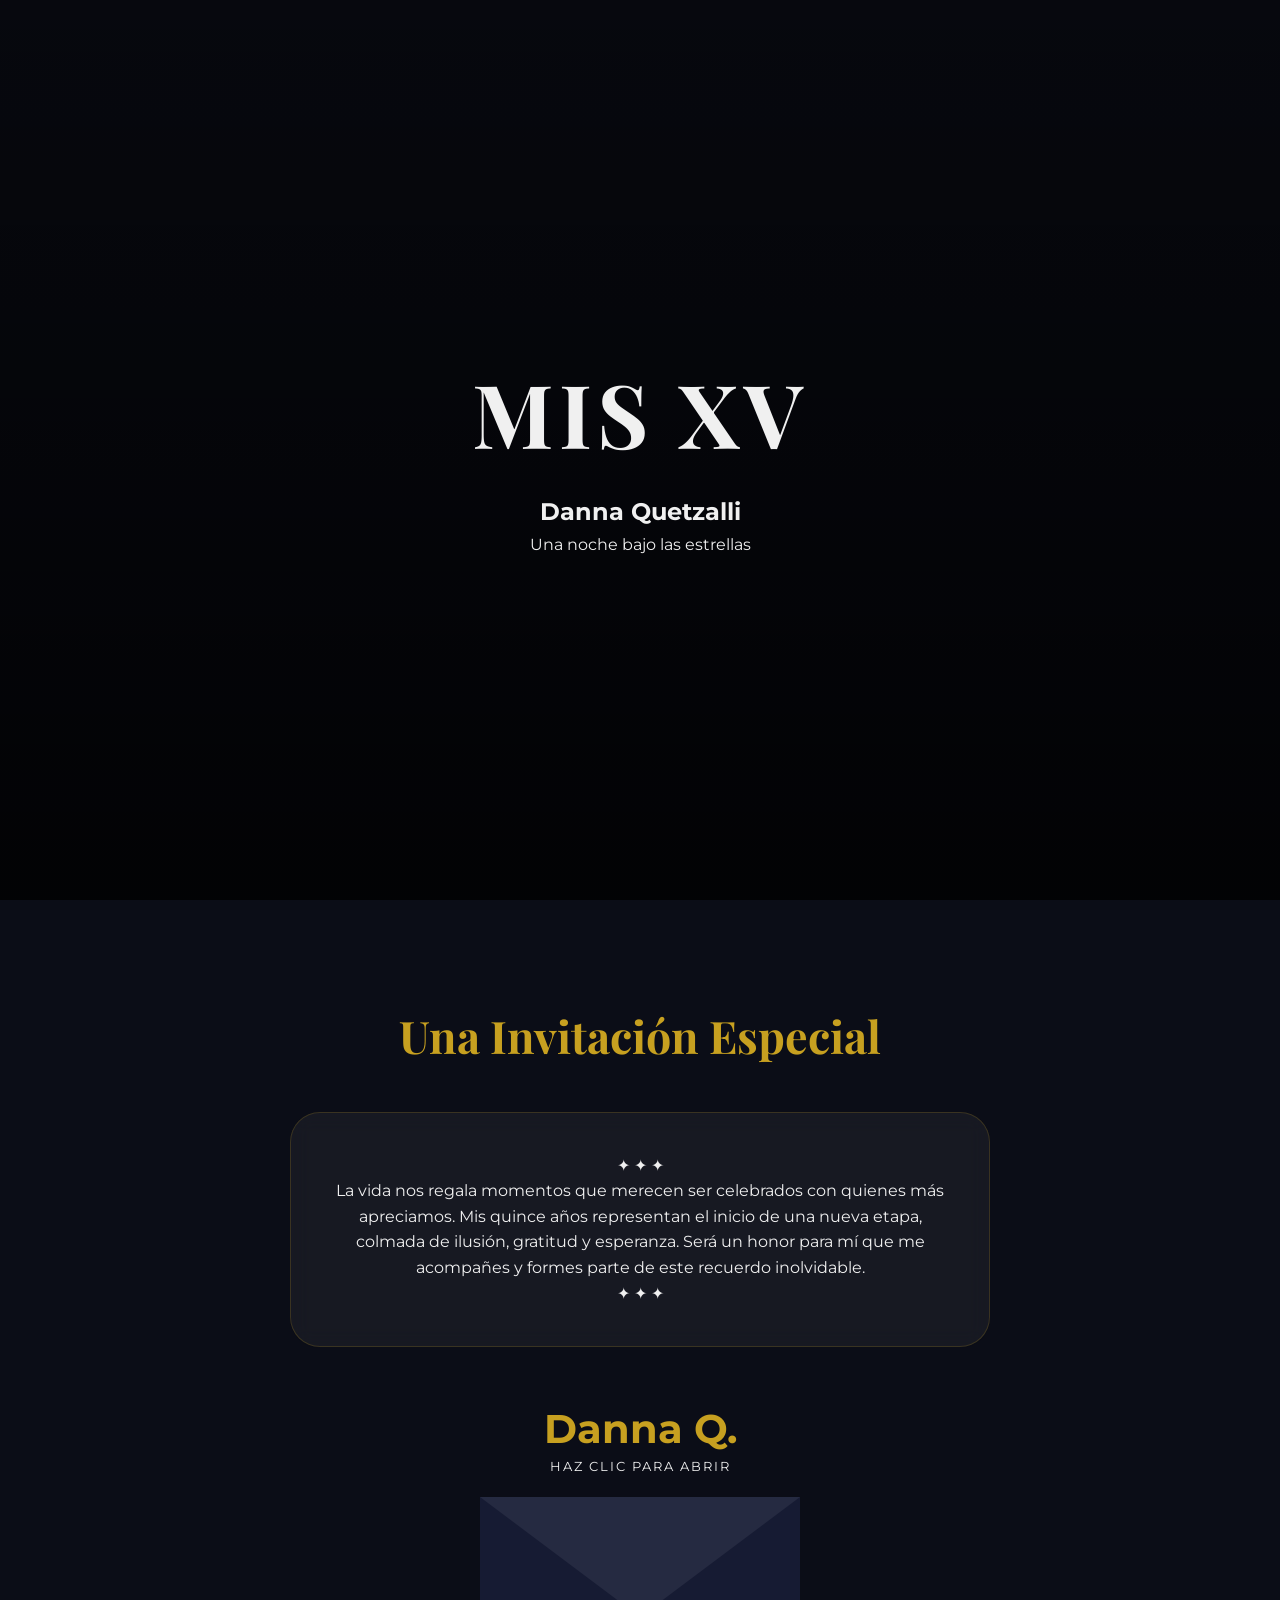
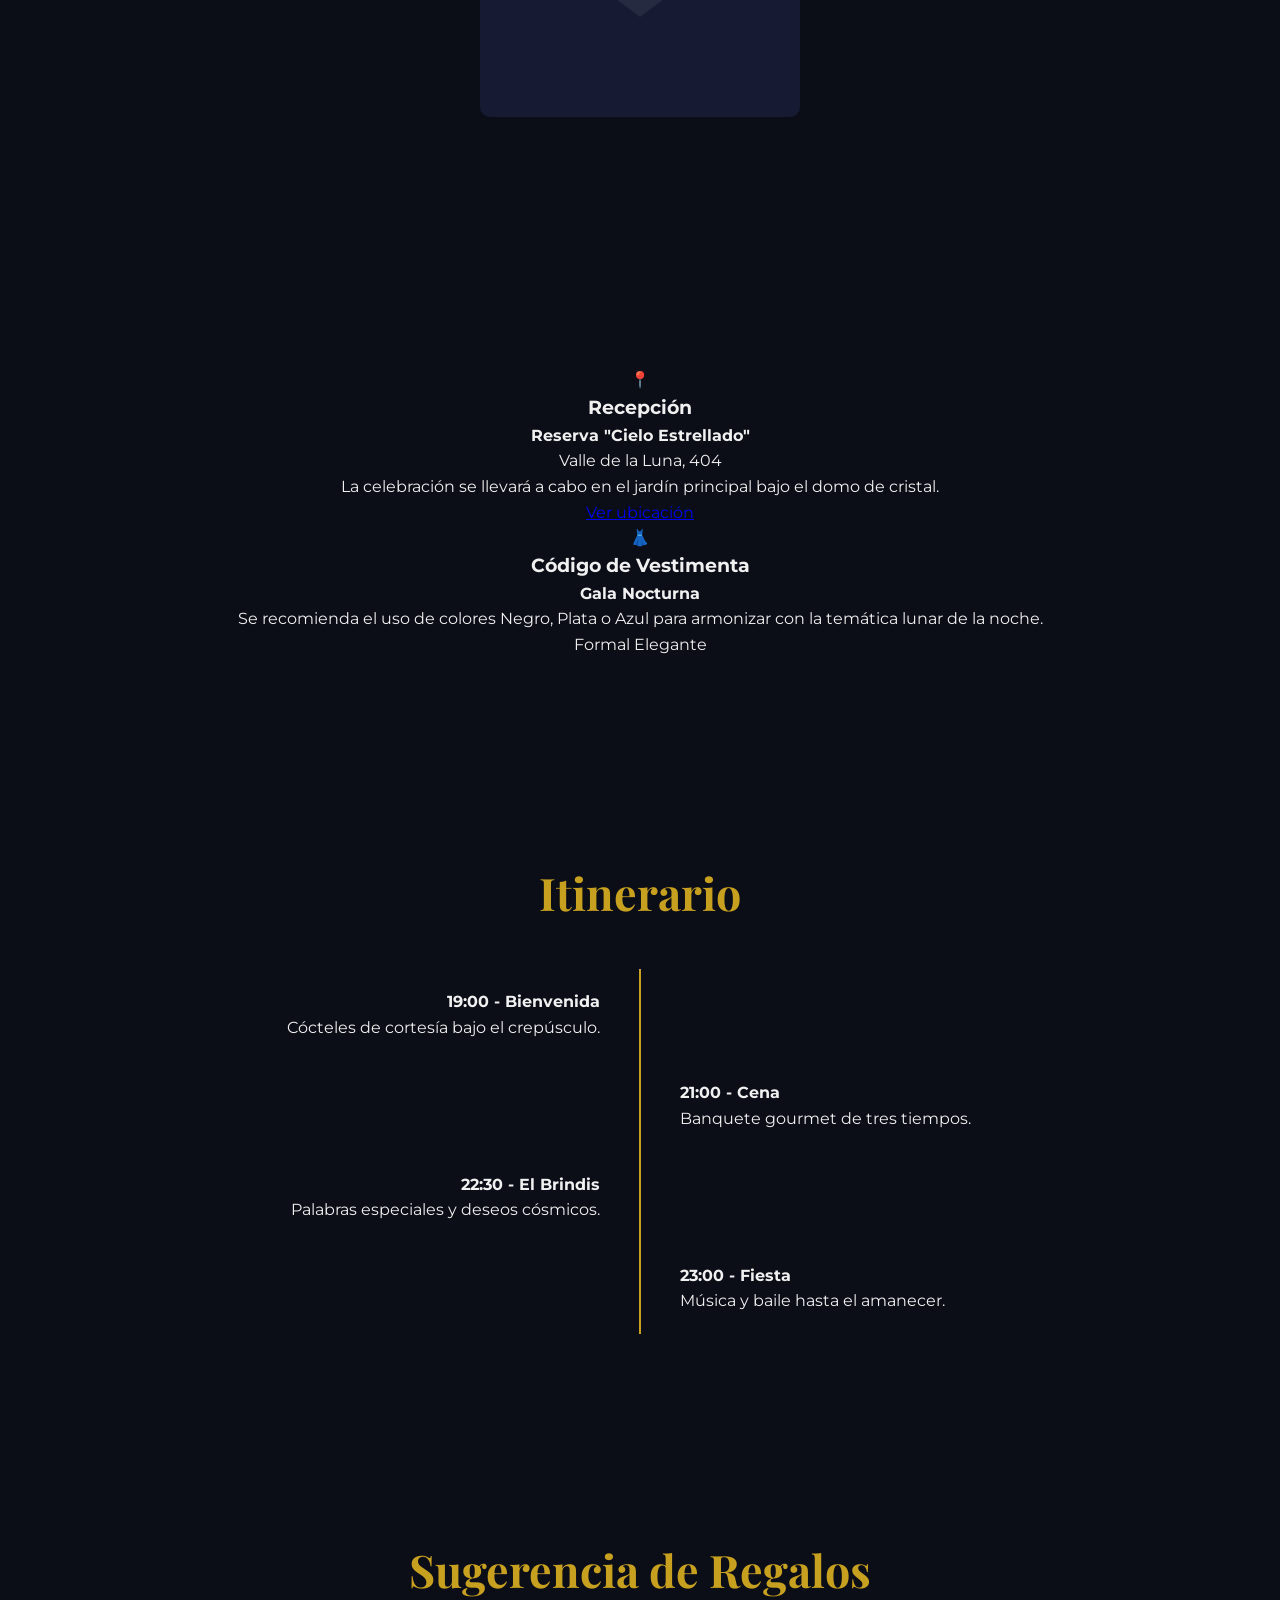
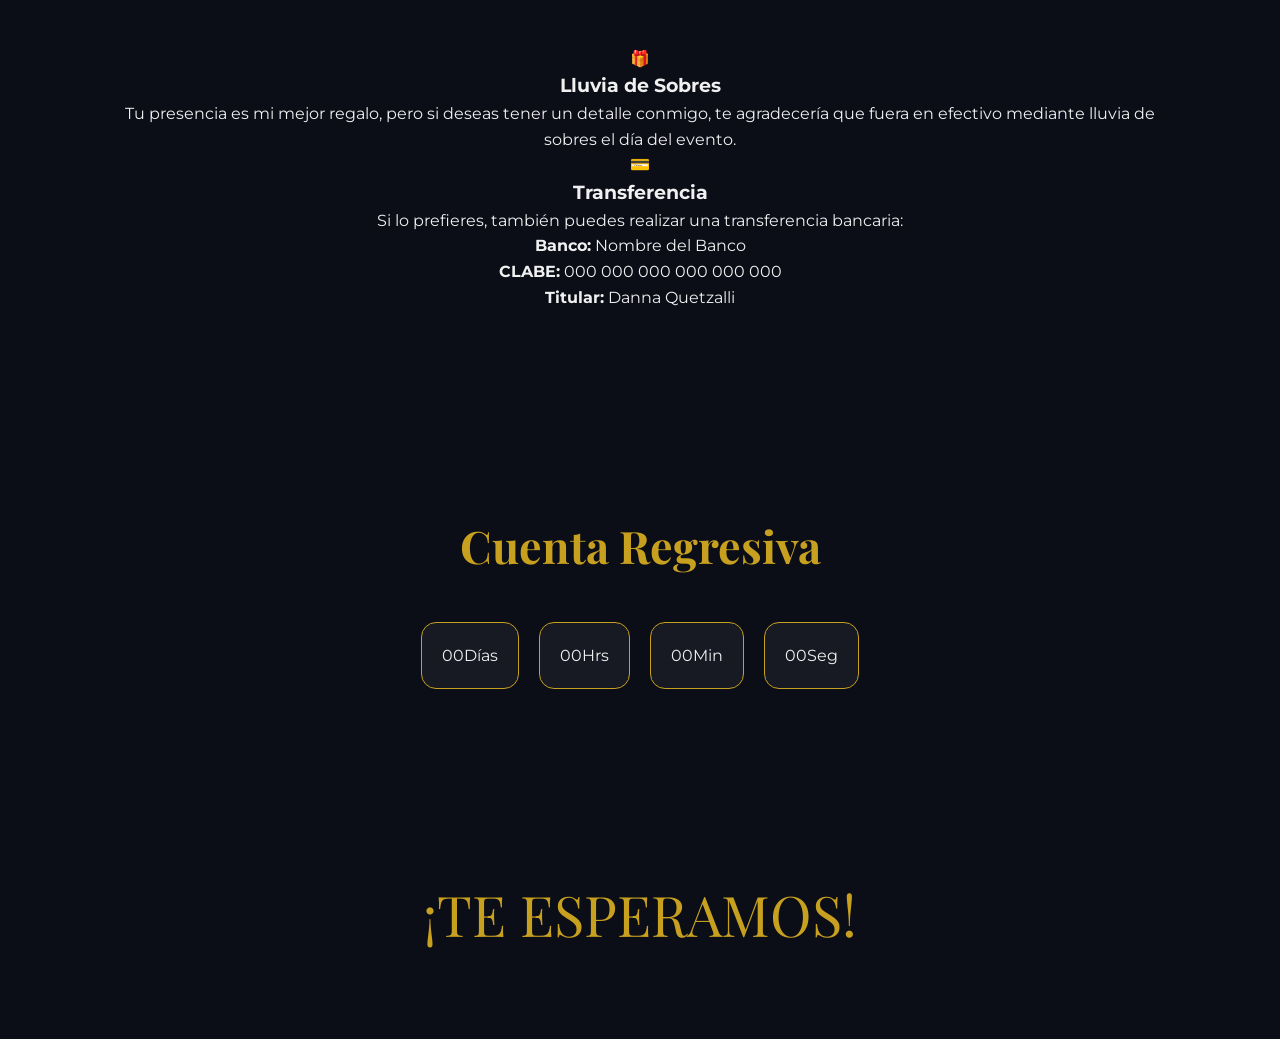
==== invitacion.html @ 4cc1ee39 "Update invitacion.html" ====
<!DOCTYPE html>
<html lang="es">
<head>
    <meta charset="UTF-8">
    <meta name="viewport" content="width=device-width, initial-scale=1.0">
    <title>Invitación Lunar - Danna Quetzalli</title>
    
    <!-- Fuentes -->
    <link href="https://fonts.googleapis.com/css2?family=Montserrat:wght@300;400;700&family=Playfair+Display:wght@700&display=swap" rel="stylesheet">
    
    <!-- Vínculo al CSS externo -->
    <link rel="stylesheet" href="invitacion.css">
</head>
<body>
<!-- Fondo de Estrellas y Estrellas Fugaces -->
<div class="sky-background">
    <div class="stars"></div>
    <div class="shooting-stars">
        <span class="shooting-star"></span>
        <span class="shooting-star"></span>
        <span class="shooting-star"></span>
        <span class="shooting-star"></span>
        <span class="shooting-star"></span>
    </div>
</div>
    <header class="hero">
        <h1>MIS XV</h1>
        <h2>Danna Quetzalli</h2>
        <p>Una noche bajo las estrellas</p>
    </header>

    <main>
        <section>
            <h2 class="section-title">Una Invitación Especial</h2>

            <!-- Card Emotiva -->
            <div class="emotive-card">
                <div class="stars-icon">✦ ✦ ✦</div>
                <p>
                    La vida nos regala momentos que merecen ser celebrados con quienes más apreciamos. 
                    Mis quince años representan el inicio de una nueva etapa, colmada de ilusión, 
                    gratitud y esperanza. Será un honor para mí que me acompañes y formes parte 
                    de este recuerdo inolvidable.
                </p>
                <div class="stars-icon">✦ ✦ ✦</div>
            </div>
            
            <!-- Sobre Interactivo -->
            <div class="envelope-wrapper" id="envelopeWrapper" onclick="openEnvelope()">
                <div class="main-title">Danna Q.</div>
                <div class="instruction">Haz clic para abrir</div>
                
                <div class="flap"></div>
                <div class="seal">✉</div>
                
                <div class="letter">
    <div class="letter-content">
        <p class="blessing">Con la bendición de Dios y de nuestros Padres</p>
        
        <div class="parents-grid">
            <div class="parent-side">
                <p>Baltazar Rodríguez Ulín</p>
                <p>Rossana Fuentes Henestroza</p>
            </div>
            <div class="parent-side">
                <p>Marco Antonio Vázquez Cerino</p>
                <p>Ana Lucía Hernández Ramón</p>
            </div>
        </div>

        <p class="nosotros">Nosotros</p>
        <h3 class="main-name">Danna Quetzalli</h3>
        
        <p class="phrase">"Lo que empezó como una locura,<br>se convirtió en lo mejor de nuestra vida"</p>
        
        <p class="honor-text">Tenemos el honor de invitarlos a celebrar mi unión el día</p>
        
        <div class="date-display">
            <div class="date-month">Julio</div>
            <div class="date-row">
                <span class="date-day-name">Sábado</span>
                <span class="date-number">18</span>
                <span class="date-year">2026</span>
            </div>
        </div>
    </div>
</div>

                <div class="envelope-front envelope-front-left"></div>
                <div class="envelope-front envelope-front-right"></div>
                <div class="envelope-front envelope-front-bottom"></div>
            </div>
        </section>
<!-- SECCIÓN RECEPCIÓN Y VESTIMENTA -->
<section class="info-cards-section">
    <div class="info-container">
        <!-- Card Recepción -->
        <div class="info-card">
            <div class="card-icon">📍</div>
            <h3>Recepción</h3>
            <p><strong>Reserva "Cielo Estrellado"</strong></p>
            <p>Valle de la Luna, 404</p>
            <p>La celebración se llevará a cabo en el jardín principal bajo el domo de cristal.</p>
            <a href="https://maps.google.com" target="_blank" class="map-btn">Ver ubicación</a>
        </div>

        <!-- Card Código de Vestimenta -->
        <div class="info-card">
            <div class="card-icon">👗</div>
            <h3>Código de Vestimenta</h3>
            <p><strong>Gala Nocturna</strong></p>
            <p>Se recomienda el uso de colores Negro, Plata o Azul para armonizar con la temática lunar de la noche.</p>
            <div class="dress-code-tags">
                <span>Formal</span>
                <span>Elegante</span>
            </div>
        </div>
    </div>
</section>
        <!-- Itinerario con Animación de Scroll -->
        <section>
            <h2 class="section-title">Itinerario</h2>
            <div class="timeline">
                <div class="timeline-item left">
                    <h4>19:00 - Bienvenida</h4>
                    <p>Cócteles de cortesía bajo el crepúsculo.</p>
                </div>
                <div class="timeline-item right">
                    <h4>21:00 - Cena</h4>
                    <p>Banquete gourmet de tres tiempos.</p>
                </div>
                <div class="timeline-item left">
                    <h4>22:30 - El Brindis</h4>
                    <p>Palabras especiales y deseos cósmicos.</p>
                </div>
                <div class="timeline-item right">
                    <h4>23:00 - Fiesta</h4>
                    <p>Música y baile hasta el amanecer.</p>
                </div>
            </div>
        </section>
<!-- SECCIÓN SUGERENCIA DE REGALOS -->
<section class="gifts-section">
    <h2 class="section-title">Sugerencia de Regalos</h2>
    <div class="gifts-container">
        <div class="gift-card">
            <div class="gift-icon">🎁</div>
            <h3>Lluvia de Sobres</h3>
            <p>Tu presencia es mi mejor regalo, pero si deseas tener un detalle conmigo, te agradecería que fuera en efectivo mediante lluvia de sobres el día del evento.</p>
        </div>
        
        <div class="gift-card">
            <div class="gift-icon">💳</div>
            <h3>Transferencia</h3>
            <p>Si lo prefieres, también puedes realizar una transferencia bancaria:</p>
            <div class="bank-details">
                <p><strong>Banco:</strong> Nombre del Banco</p>
                <p><strong>CLABE:</strong> 000 000 000 000 000 000</p>
                <p><strong>Titular:</strong> Danna Quetzalli</p>
            </div>
        </div>
    </div>
</section>
        <!-- Contador con Animación de Flotado -->
        <section>
            <h2 class="section-title">Cuenta Regresiva</h2>
            <div class="countdown" id="timer">
                <div class="time-box"><span id="days">00</span>Días</div>
                <div class="time-box"><span id="hours">00</span>Hrs</div>
                <div class="time-box"><span id="minutes">00</span>Min</div>
                <div class="time-box"><span id="seconds">00</span>Seg</div>
            </div>
        </section>

        <div class="final-msg">
            ¡TE ESPERAMOS!
        </div>
    </main>

    <script>
        // Lógica del sobre
        function openEnvelope() {
            document.getElementById('envelopeWrapper').classList.toggle('open');
        }

        // Intersection Observer para el Itinerario
        const observer = new IntersectionObserver((entries) => {
            entries.forEach(entry => {
                if (entry.isIntersecting) {
                    entry.target.classList.add('visible');
                }
            });
        }, { threshold: 0.2 });

        document.querySelectorAll('.timeline-item').forEach(item => observer.observe(item));

        // Lógica del Contador
        const eventDate = new Date("July 18, 2026 21:00:00").getTime();
        setInterval(() => {
            const now = new Date().getTime();
            const distance = eventDate - now;
            if (distance < 0) return;

            document.getElementById("days").innerText = Math.floor(distance / (1000 * 60 * 60 * 24));
            document.getElementById("hours").innerText = Math.floor((distance % (1000 * 60 * 60 * 24)) / (1000 * 60 * 60));
            document.getElementById("minutes").innerText = Math.floor((distance % (1000 * 60 * 60)) / (1000 * 60));
            document.getElementById("seconds").innerText = Math.floor((distance % (1000 * 60)) / 1000);
        }, 1000);
    </script>
</body>
</html>
---- invitacion.css ----
/* VARIABLES Y RESET */
:root {
    --moon-white: #f0f0f0;
    --space-black: #0b0d17;
    --accent-gold: #c7a020;
    --glass: rgba(255, 255, 255, 0.05);
    --envelope-color: #161b33;
    --envelope-light: #1f2647;
    --flap-color: #252a41;
}

* { margin: 0; padding: 0; box-sizing: border-box; }

body {
    background-color: var(--space-black);
    color: var(--moon-white);
    font-family: 'Montserrat', sans-serif;
    overflow-x: hidden;
    scroll-behavior: smooth;
    line-height: 1.6;
}

/* HERO */
.hero {
    height: 100vh;
    background: linear-gradient(rgba(0,0,0,0.4), rgba(0,0,0,0.8)), 
                url('https://images.unsplash.com/photo-1506318137071-a8e063b497a1?q=80&w=1000') center/cover fixed;
    display: flex;
    flex-direction: column;
    justify-content: center;
    align-items: center;
    text-align: center;
}

.hero h1 {
    font-family: 'Playfair Display', serif;
    font-size: clamp(2.5rem, 10vw, 5.5rem);
    letter-spacing: 5px;
    margin-bottom: 10px;
}

/* SECCIONES */
section { padding: 100px 20px; max-width: 1100px; margin: 0 auto; text-align: center; }
.section-title { font-family: 'Playfair Display', serif; font-size: 2.8rem; color: var(--accent-gold); margin-bottom: 40px; }

/* CARD EMOTIVA */
.emotive-card {
    background: var(--glass);
    border: 1px solid rgba(199, 160, 32, 0.2);
    backdrop-filter: blur(10px);
    border-radius: 30px;
    padding: 40px;
    max-width: 700px;
    margin: 0 auto 80px;
    animation: fadeInScale 1.2s ease-out;
}

@keyframes fadeInScale {
    from { opacity: 0; transform: scale(0.9); }
    to { opacity: 1; transform: scale(1); }
}

/* SOBRE E INTERACCIÓN */
.envelope-wrapper {
    position: relative;
    width: 320px; height: 220px;
    background-color: var(--envelope-color);
    margin: 150px auto 50px;
    border-radius: 0 0 10px 10px;
    cursor: pointer;
    perspective: 1000px;
}

.main-title {
    position: absolute; top: -100px; width: 100%;
    color: var(--accent-gold); font-weight: bold; font-size: 2.5rem;
    animation: pulse-grow 2s infinite ease-in-out;
}

@keyframes pulse-grow {
    0%, 100% { transform: scale(1); }
    50% { transform: scale(1.1); }
}

.instruction {
    position: absolute; top: -40px; width: 100%;
    font-size: 0.8rem; text-transform: uppercase; letter-spacing: 2px;
    animation: blink 2s infinite;
}

@keyframes blink { 0%, 100% { opacity: 0.4; } 50% { opacity: 1; } }

.flap {
    position: absolute; top: 0; left: 0;
    border-left: 160px solid transparent; border-right: 160px solid transparent;
    border-top: 120px solid var(--flap-color);
    transform-origin: top; transition: 0.6s ease-in-out; z-index: 5;
}

.letter {
    position: absolute; bottom: 10px; left: 5%; width: 90%; height: 100%;
    background: #fdfdfd; border-radius: 5px; z-index: 2;
    opacity: 0; transition: 0.8s ease-in-out 0.4s; padding: 20px; color: #333;
}

.envelope-wrapper.open .flap { transform: rotateX(180deg); z-index: 1; }
.envelope-wrapper.open .letter { opacity: 1; transform: translateY(-170px); height: 150%; }

/* ITINERARIO */
.timeline { position: relative; max-width: 800px; margin: auto; }
.timeline::after {
    content: ''; position: absolute; width: 2px; background: var(--accent-gold);
    top: 0; bottom: 0; left: 50%; margin-left: -1px;
}

.timeline-item {
    padding: 20px 40px; position: relative; width: 50%;
    opacity: 0; transform: translateY(30px);
    transition: all 0.8s ease-out;
}

.timeline-item.visible { opacity: 1; transform: translateY(0); }

.timeline-item.left { left: 0; text-align: right; }
.timeline-item.right { left: 50%; text-align: left; }

/* CONTADOR */
.countdown { display: flex; justify-content: center; gap: 20px; flex-wrap: wrap; }

.time-box {
    background: var(--glass); padding: 20px; border-radius: 15px;
    border: 1px solid var(--accent-gold); min-width: 90px;
    animation: floating 3s ease-in-out infinite;
}

.time-box:nth-child(2) { animation-delay: 0.3s; }
.time-box:nth-child(3) { animation-delay: 0.6s; }

/* --- ANIMACIONES --- */
/* --- ANIMACIÓN DE FLOTADO --- */
@keyframes floating {
    0%, 100% { transform: translateY(0); }
    50% { transform: translateY(-12px); } /* Movimiento hacia arriba */
}

.time-box {
    background: var(--glass);
    padding: 20px;
    border-radius: 15px;
    border: 1px solid var(--accent-gold);
    min-width: 90px;
    text-align: center;
    animation: floating 3s ease-in-out infinite;
}

/* --- MENSAJE CENTRAL FINAL --- */
.final-msg {
    font-family: 'Playfair Display', serif;
    font-size: clamp(2rem, 8vw, 3.5rem); /* Se adapta al tamaño de pantalla */
    color: var(--accent-gold);
    padding: 80px 20px;
    width: 100%;
    display: flex;
    justify-content: center; /* Centrado horizontal */
    align-items: center;     /* Centrado vertical */
    text-align: center;
}

/* --- AJUSTES MÓVIL --- */
@media (max-width: 768px) {
    .final-msg {
        font-size: 2.2rem;
        padding: 60px 10px;
    }
    
    .countdown {
        gap: 10px; /* Menos espacio entre cuadros en móvil */
    }
}

/* --- RESPONSIVE / MÓVIL --- */
@media (max-width: 768px) {
    .timeline::after { 
        left: 31px; 
    }
    
    .timeline-item { 
        width: 100%; 
        text-align: left !important; 
        padding-left: 70px; 
        padding-right: 20px;
        margin-bottom: 30px;
        left: 0 !important; /* Fuerza a todas las cards a alinearse a la izquierda */
    }
    
    .timeline-item.right { 
        left: 0 !important; 
    }

    .final-msg {
        font-size: 2.2rem;
        padding: 60px 20px;
    }
}
/* AJUSTE PARA HOJA MÁS GRANDE */
.envelope-wrapper.open .letter {
    opacity: 1;
    transform: translateY(-280px); /* Sube más para que se vea toda la hoja */
    height: 250%; /* Hoja mucho más larga */
    padding: 30px 15px;
    background-image: radial-gradient(#fdfdfd 1px, transparent 1px); /* Textura sutil de papel */
    background-size: 20px 20px;
}

/* DISEÑO INTERNO DE LA CARTA */
.letter-content {
    font-family: 'Playfair Display', serif;
    color: #555;
    line-height: 1.4;
}

.blessing { font-size: 0.7rem; font-style: italic; margin-bottom: 15px; }

.parents-grid {
    display: flex;
    justify-content: space-between;
    font-size: 0.65rem;
    margin-bottom: 20px;
    gap: 10px;
}

.parent-side p { margin: 2px 0; }

.nosotros { font-size: 0.8rem; color: var(--accent-gold); }

.main-name {
    font-size: 1.8rem;
    color: #444;
    margin: 10px 0;
    border-bottom: 1px solid #eee;
}

.phrase { font-size: 0.7rem; font-style: italic; margin: 15px 0; }

.honor-text { font-size: 0.7rem; margin-bottom: 15px; }

/* DISEÑO DE FECHA ESTILO REVISTA */
.date-display {
    border-top: 1px solid #ccc;
    border-bottom: 1px solid #ccc;
    padding: 10px 0;
    display: inline-block;
    width: 100%;
}

.date-month { 
    text-transform: uppercase; 
    letter-spacing: 3px; 
    font-size: 0.8rem; 
}

.date-row {
    display: flex;
    justify-content: center;
    align-items: center;
    gap: 15px;
    margin-top: 5px;
}

.date-number {
    font-size: 1.5rem;
    font-weight: bold;
    color: var(--accent-gold);
}

.date-day-name, .date-year {
    font-size: 0.7rem;
    border-bottom: 1px solid #aaa;
    padding-bottom: 2px;
}
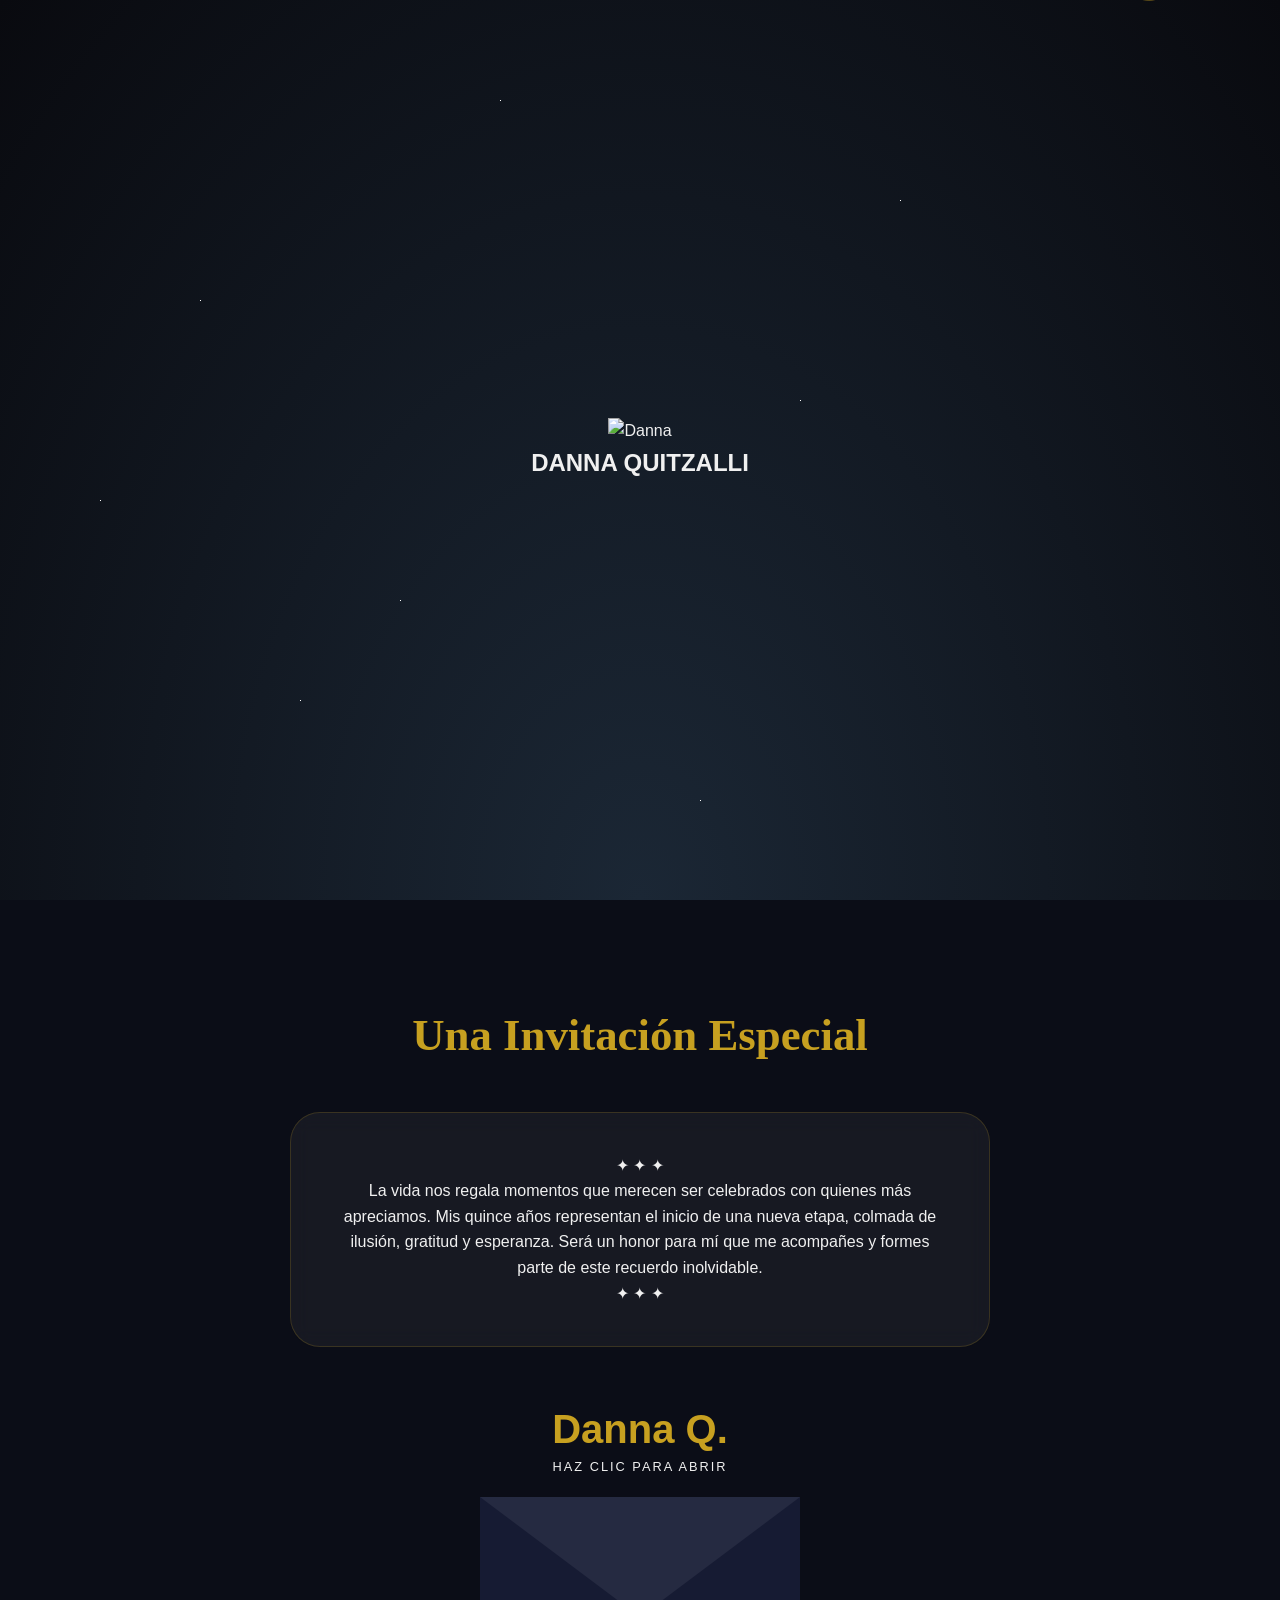
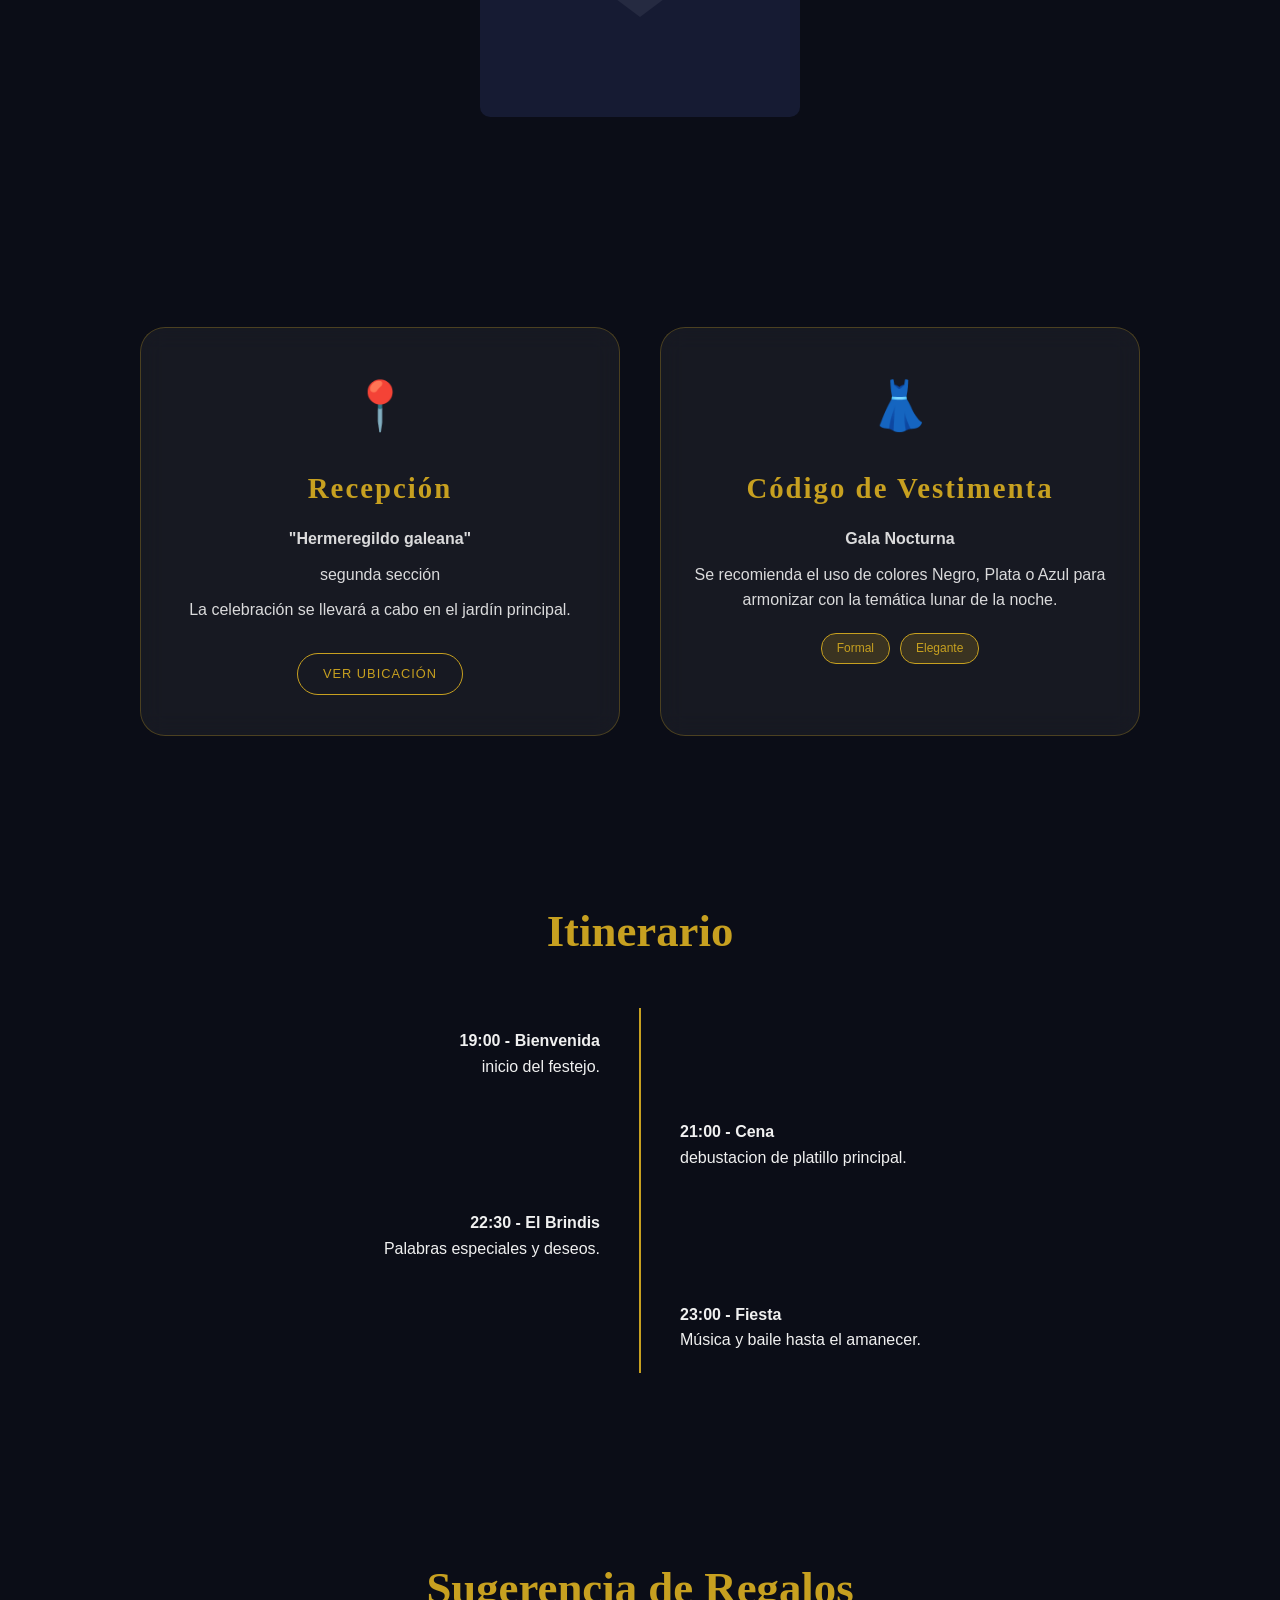
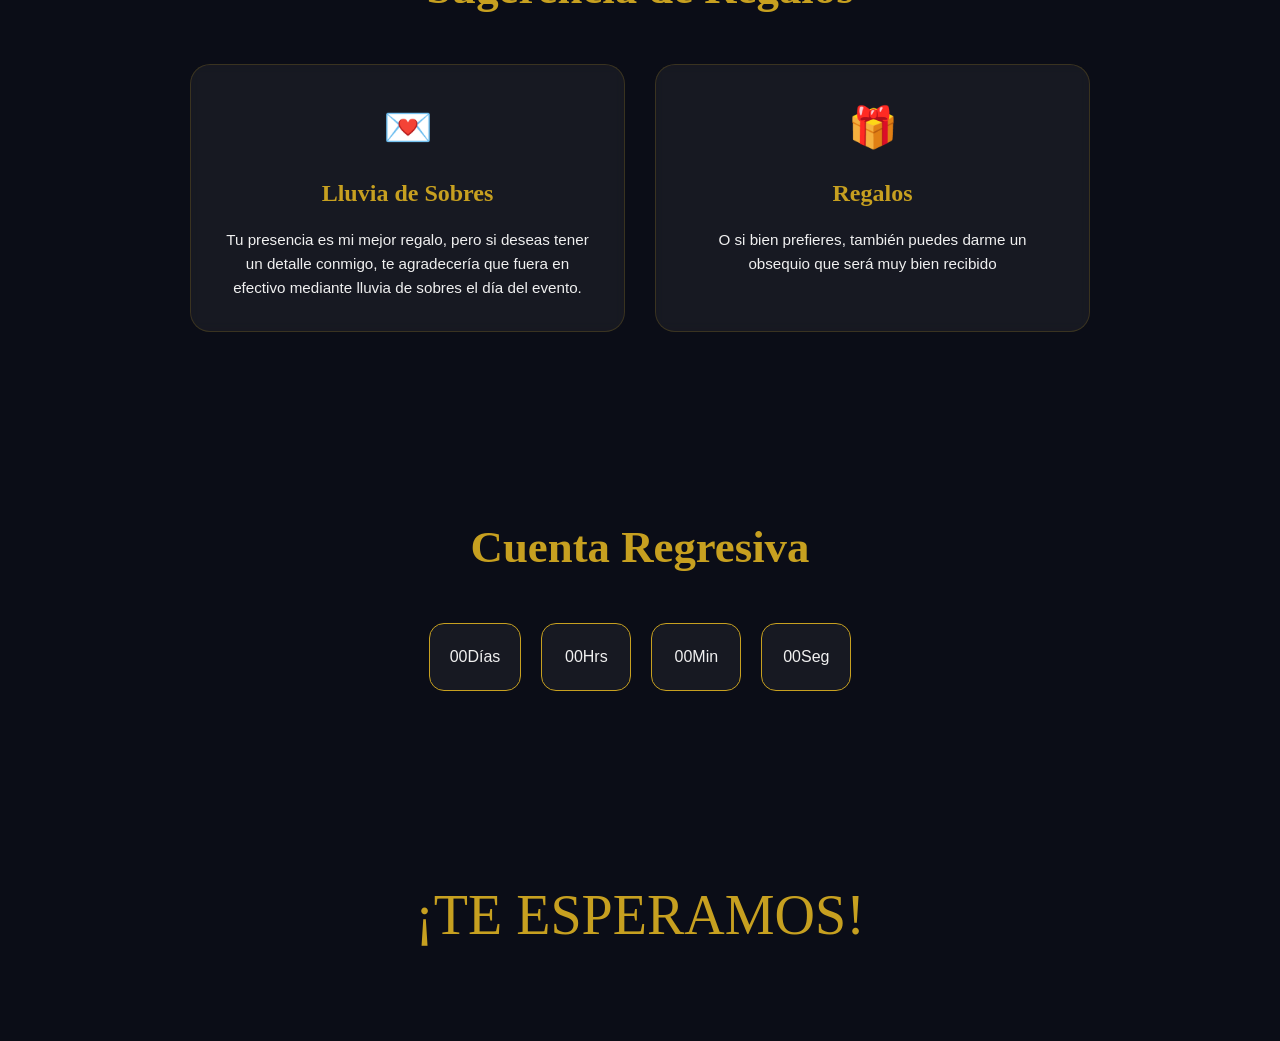
==== commit 70b5851a: "Update invitacion.html" ====
--- a/invitacion.html
+++ b/invitacion.html
@@ -3,10 +3,7 @@
 <head>
     <meta charset="UTF-8">
     <meta name="viewport" content="width=device-width, initial-scale=1.0">
-    <title>Invitación Lunar - Danna Quetzalli</title>
-    
-    <!-- Fuentes -->
-    <link href="https://fonts.googleapis.com/css2?family=Montserrat:wght@300;400;700&family=Playfair+Display:wght@700&display=swap" rel="stylesheet">
+    <title> Danna Quetzalli</title>
     
     <!-- Vínculo al CSS externo -->
     <link rel="stylesheet" href="invitacion.css">
@@ -24,9 +21,18 @@
     </div>
 </div>
     <header class="hero">
-        <h1>MIS XV</h1>
-        <h2>Danna Quetzalli</h2>
-        <p>Una noche bajo las estrellas</p>
+       <div class="seccion-portada">
+    <div class="foto-fondo">
+        <img src="/img/imagen1.jpg" alt="Danna">
+    </div>
+    
+    <div class="texto-encima">
+        <h1 class="main-title">MIS XV</h1>
+        <h2 class="name-title">DANNA QUITZALLI</h2>
+    </div>
+</div>
+</div>
+
     </header>
 
     <main>
@@ -55,25 +61,26 @@
                 
                 <div class="letter">
     <div class="letter-content">
-        <p class="blessing">Con la bendición de Dios y de nuestros Padres</p>
+        <p class="blessing">Con la bendición de Dios y de mis Padres</p>
         
         <div class="parents-grid">
             <div class="parent-side">
-                <p>Baltazar Rodríguez Ulín</p>
-                <p>Rossana Fuentes Henestroza</p>
-            </div>
+                <p>Ernesto Vinagre Valenzuela</p>
+                <p>Wilma Rosa Vázquez Hernández</p>
+            </div>
+            <p>y mis padrinos</p>
             <div class="parent-side">
-                <p>Marco Antonio Vázquez Cerino</p>
-                <p>Ana Lucía Hernández Ramón</p>
-            </div>
-        </div>
-
-        <p class="nosotros">Nosotros</p>
-        <h3 class="main-name">Danna Quetzalli</h3>
-        
-        <p class="phrase">"Lo que empezó como una locura,<br>se convirtió en lo mejor de nuestra vida"</p>
-        
-        <p class="honor-text">Tenemos el honor de invitarlos a celebrar mi unión el día</p>
+                <p>Asunción Triano Segovia</p>
+                <p>Rosa María Jiménez Arias.</p>
+            </div>
+        </div>
+
+        <p class="nosotros">Danna Quetzalli</p>
+        <h3 class="main-name">los invita a celebrar</h3>
+        
+        <p class="phrase">"un momento,<br>se convirtió en lo mejor de mi vida"</p>
+        
+        <p class="honor-text">Tengo el honor de invitarlos a celebrar mis quince primaveras</p>
         
         <div class="date-display">
             <div class="date-month">Julio</div>
@@ -98,10 +105,10 @@
         <div class="info-card">
             <div class="card-icon">📍</div>
             <h3>Recepción</h3>
-            <p><strong>Reserva "Cielo Estrellado"</strong></p>
-            <p>Valle de la Luna, 404</p>
-            <p>La celebración se llevará a cabo en el jardín principal bajo el domo de cristal.</p>
-            <a href="https://maps.google.com" target="_blank" class="map-btn">Ver ubicación</a>
+            <p><strong>"Hermeregildo galeana"</strong></p>
+            <p>segunda sección</p>
+            <p>La celebración se llevará a cabo en el jardín principal.</p>
+            <a href="https://maps.app.goo.gl/NXQCMtGfAeUFkFna6" target="_blank" class="map-btn">Ver ubicación</a>
         </div>
 
         <!-- Card Código de Vestimenta -->
@@ -123,15 +130,15 @@
             <div class="timeline">
                 <div class="timeline-item left">
                     <h4>19:00 - Bienvenida</h4>
-                    <p>Cócteles de cortesía bajo el crepúsculo.</p>
+                    <p>inicio del festejo.</p>
                 </div>
                 <div class="timeline-item right">
                     <h4>21:00 - Cena</h4>
-                    <p>Banquete gourmet de tres tiempos.</p>
+                    <p>debustacion de platillo principal.</p>
                 </div>
                 <div class="timeline-item left">
                     <h4>22:30 - El Brindis</h4>
-                    <p>Palabras especiales y deseos cósmicos.</p>
+                    <p>Palabras especiales y deseos.</p>
                 </div>
                 <div class="timeline-item right">
                     <h4>23:00 - Fiesta</h4>
@@ -144,19 +151,15 @@
     <h2 class="section-title">Sugerencia de Regalos</h2>
     <div class="gifts-container">
         <div class="gift-card">
-            <div class="gift-icon">🎁</div>
+            <div class="gift-icon">💌</div>
             <h3>Lluvia de Sobres</h3>
             <p>Tu presencia es mi mejor regalo, pero si deseas tener un detalle conmigo, te agradecería que fuera en efectivo mediante lluvia de sobres el día del evento.</p>
         </div>
         
         <div class="gift-card">
-            <div class="gift-icon">💳</div>
-            <h3>Transferencia</h3>
-            <p>Si lo prefieres, también puedes realizar una transferencia bancaria:</p>
-            <div class="bank-details">
-                <p><strong>Banco:</strong> Nombre del Banco</p>
-                <p><strong>CLABE:</strong> 000 000 000 000 000 000</p>
-                <p><strong>Titular:</strong> Danna Quetzalli</p>
+            <div class="gift-icon">🎁</div>
+            <h3>Regalos</h3>
+            <p>O si bien prefieres, también puedes darme un obsequio que será muy bien recibido</p>
             </div>
         </div>
     </div>
@@ -175,9 +178,20 @@
         <div class="final-msg">
             ¡TE ESPERAMOS!
         </div>
+        <audio id="backgroundMusic" autoplay loop>
+    <source src="img/Luna.mp3" type="audio/mpeg">
+</audio>
+</audio>
+
     </main>
 
     <script>
+        document.addEventListener("click", () => {
+    const music = document.getElementById("backgroundMusic");
+    if (music.paused) {
+        music.play().catch(() => {});
+    }
+}, { once: true });
         // Lógica del sobre
         function openEnvelope() {
             document.getElementById('envelopeWrapper').classList.toggle('open');
--- a/invitacion.css
+++ b/invitacion.css
@@ -278,3 +278,243 @@
     border-bottom: 1px solid #aaa;
     padding-bottom: 2px;
 }
+/* --- SECCIÓN REGALOS --- */
+.gifts-section {
+    padding: 80px 20px;
+    background: linear-gradient(to bottom, transparent, rgba(199, 160, 32, 0.05));
+}
+
+.gifts-container {
+    display: flex;
+    justify-content: center;
+    gap: 30px;
+    flex-wrap: wrap;
+    max-width: 900px;
+    margin: 0 auto;
+}
+
+.gift-card {
+    background: var(--glass);
+    border: 1px solid rgba(199, 160, 32, 0.2);
+    padding: 30px;
+    border-radius: 20px;
+    flex: 1;
+    min-width: 300px;
+    transition: transform 0.3s ease;
+    backdrop-filter: blur(5px);
+}
+
+.gift-card:hover {
+    transform: translateY(-5px);
+    border-color: var(--accent-gold);
+}
+
+.gift-icon {
+    font-size: 2.5rem;
+    margin-bottom: 15px;
+}
+
+.gift-card h3 {
+    font-family: 'Playfair Display', serif;
+    color: var(--accent-gold);
+    margin-bottom: 15px;
+    font-size: 1.5rem;
+}
+
+.gift-card p {
+    font-size: 0.95rem;
+    color: var(--moon-white);
+    line-height: 1.6;
+}
+
+.bank-details {
+    margin-top: 15px;
+    padding-top: 15px;
+    border-top: 1px solid rgba(255, 255, 255, 0.1);
+    text-align: left;
+}
+
+.bank-details p {
+    font-size: 0.85rem;
+    margin: 5px 0;
+}
+
+.bank-details strong {
+    color: var(--accent-gold);
+}
+
+/* Ajuste móvil */
+@media (max-width: 768px) {
+    .gifts-container {
+        flex-direction: column;
+        align-items: center;
+    }
+    
+    .gift-card {
+        width: 100%;
+    }
+}
+/* --- SECCIÓN CARDS INFO --- */
+.info-cards-section {
+    padding: 60px 20px;
+    width: 100%;
+}
+
+.info-container {
+    display: flex;
+    justify-content: center;
+    gap: 40px;
+    flex-wrap: wrap;
+    max-width: 1000px;
+    margin: 0 auto;
+}
+
+.info-card {
+    background: var(--glass);
+    border: 1px solid rgba(199, 160, 32, 0.3);
+    border-radius: 25px;
+    padding: 40px 30px;
+    flex: 1;
+    min-width: 320px;
+    text-align: center;
+    backdrop-filter: blur(12px);
+    transition: all 0.4s ease;
+}
+
+.info-card:hover {
+    transform: translateY(-10px);
+    box-shadow: 0 15px 30px rgba(0, 0, 0, 0.4);
+    border-color: var(--accent-gold);
+}
+
+.card-icon {
+    font-size: 3rem;
+    margin-bottom: 20px;
+}
+
+.info-card h3 {
+    font-family: 'Playfair Display', serif;
+    color: var(--accent-gold);
+    font-size: 1.8rem;
+    margin-bottom: 15px;
+    letter-spacing: 2px;
+}
+
+.info-card p {
+    margin-bottom: 10px;
+    font-size: 1rem;
+    color: var(--moon-white);
+    opacity: 0.9;
+}
+
+/* Botón de Mapa */
+.map-btn {
+    display: inline-block;
+    margin-top: 20px;
+    padding: 10px 25px;
+    border: 1px solid var(--accent-gold);
+    color: var(--accent-gold);
+    text-decoration: none;
+    border-radius: 50px;
+    font-size: 0.8rem;
+    text-transform: uppercase;
+    letter-spacing: 1px;
+    transition: 0.3s;
+}
+
+.map-btn:hover {
+    background: var(--accent-gold);
+    color: white;
+}
+
+/* Etiquetas de Vestimenta */
+.dress-code-tags {
+    display: flex;
+    justify-content: center;
+    gap: 10px;
+    margin-top: 20px;
+}
+
+.dress-code-tags span {
+    background: rgba(199, 160, 32, 0.2);
+    padding: 5px 15px;
+    border-radius: 15px;
+    font-size: 0.75rem;
+    color: var(--accent-gold);
+    border: 1px solid var(--accent-gold);
+}
+
+/* Ajuste Móvil */
+@media (max-width: 768px) {
+    .info-container {
+        flex-direction: column;
+        align-items: center;
+    }
+    
+    .info-card {
+        width: 100%;
+        min-width: unset;
+    }
+}
+/* --- CONFIGURACIÓN DEL CIELO --- */
+.sky-background {
+    position: fixed;
+    top: 0;
+    left: 0;
+    width: 100%;
+    height: 100%;
+    z-index: -1; /* Se mantiene detrás de todo el contenido */
+    background: radial-gradient(ellipse at bottom, #1B2735 0%, #090A0F 100%);
+    overflow: hidden;
+}
+
+/* Estrellas Estáticas (Efecto de polvo estelar) */
+.stars {
+    width: 1px;
+    height: 1px;
+    background: transparent;
+    /* Generamos cientos de estrellas con sombras */
+    box-shadow: 10vw 20vh #fff, 35vw 45vh #fff, 80vw 15vh #fff, 60vw 70vh #fff, 15vw 90vh #fff, 45vw 10vh #fff, 90vw 80vh #fff, 25vw 35vh #fff, 55vw 55vh #fff;
+    box-shadow: 200px 300px #FFF, 500px 100px #FFF, 800px 400px #FFF, 100px 500px #FFF, 900px 200px #FFF, 400px 600px #FFF, 700px 800px #FFF, 300px 700px #FFF;
+    animation: twinkle 5s infinite ease-in-out;
+}
+
+@keyframes twinkle {
+    0%, 100% { opacity: 0.7; }
+    50% { opacity: 1; }
+}
+
+/* --- LLUVIA DE ESTRELLAS FUGACES --- */
+.shooting-star {
+    position: absolute;
+    left: 50%;
+    top: 50%;
+    height: 2px;
+    background: linear-gradient(-45deg, #fff, rgba(0, 0, 255, 0));
+    border-radius: 999px;
+    filter: drop-shadow(0 0 6px #fff);
+    animation: tail 3s ease-in-out infinite, shooting 3s ease-in-out infinite;
+}
+
+/* Definición de cada estrella fugaz con retrasos y posiciones diferentes */
+.shooting-star:nth-child(1) { top: 10%; left: 20%; animation-delay: 0s; }
+.shooting-star:nth-child(2) { top: 30%; left: 50%; animation-delay: 1.5s; }
+.shooting-star:nth-child(3) { top: 50%; left: 80%; animation-delay: 2.3s; }
+.shooting-star:nth-child(4) { top: 15%; left: 70%; animation-delay: 4s; }
+.shooting-star:nth-child(5) { top: 60%; left: 10%; animation-delay: 0.8s; }
+
+@keyframes tail {
+    0% { width: 0; }
+    30% { width: 100px; }
+    100% { width: 0; }
+}
+
+@keyframes shooting {
+    0% { transform: translateX(0) translateY(0) rotate(45deg); }
+    100% { transform: translateX(-500px) translateY(500px) rotate(45deg); }
+}
+
+/* Asegurar que las secciones tengan fondo transparente para ver las estrellas */
+section, .hero {
+    background: transparent !important;
+}
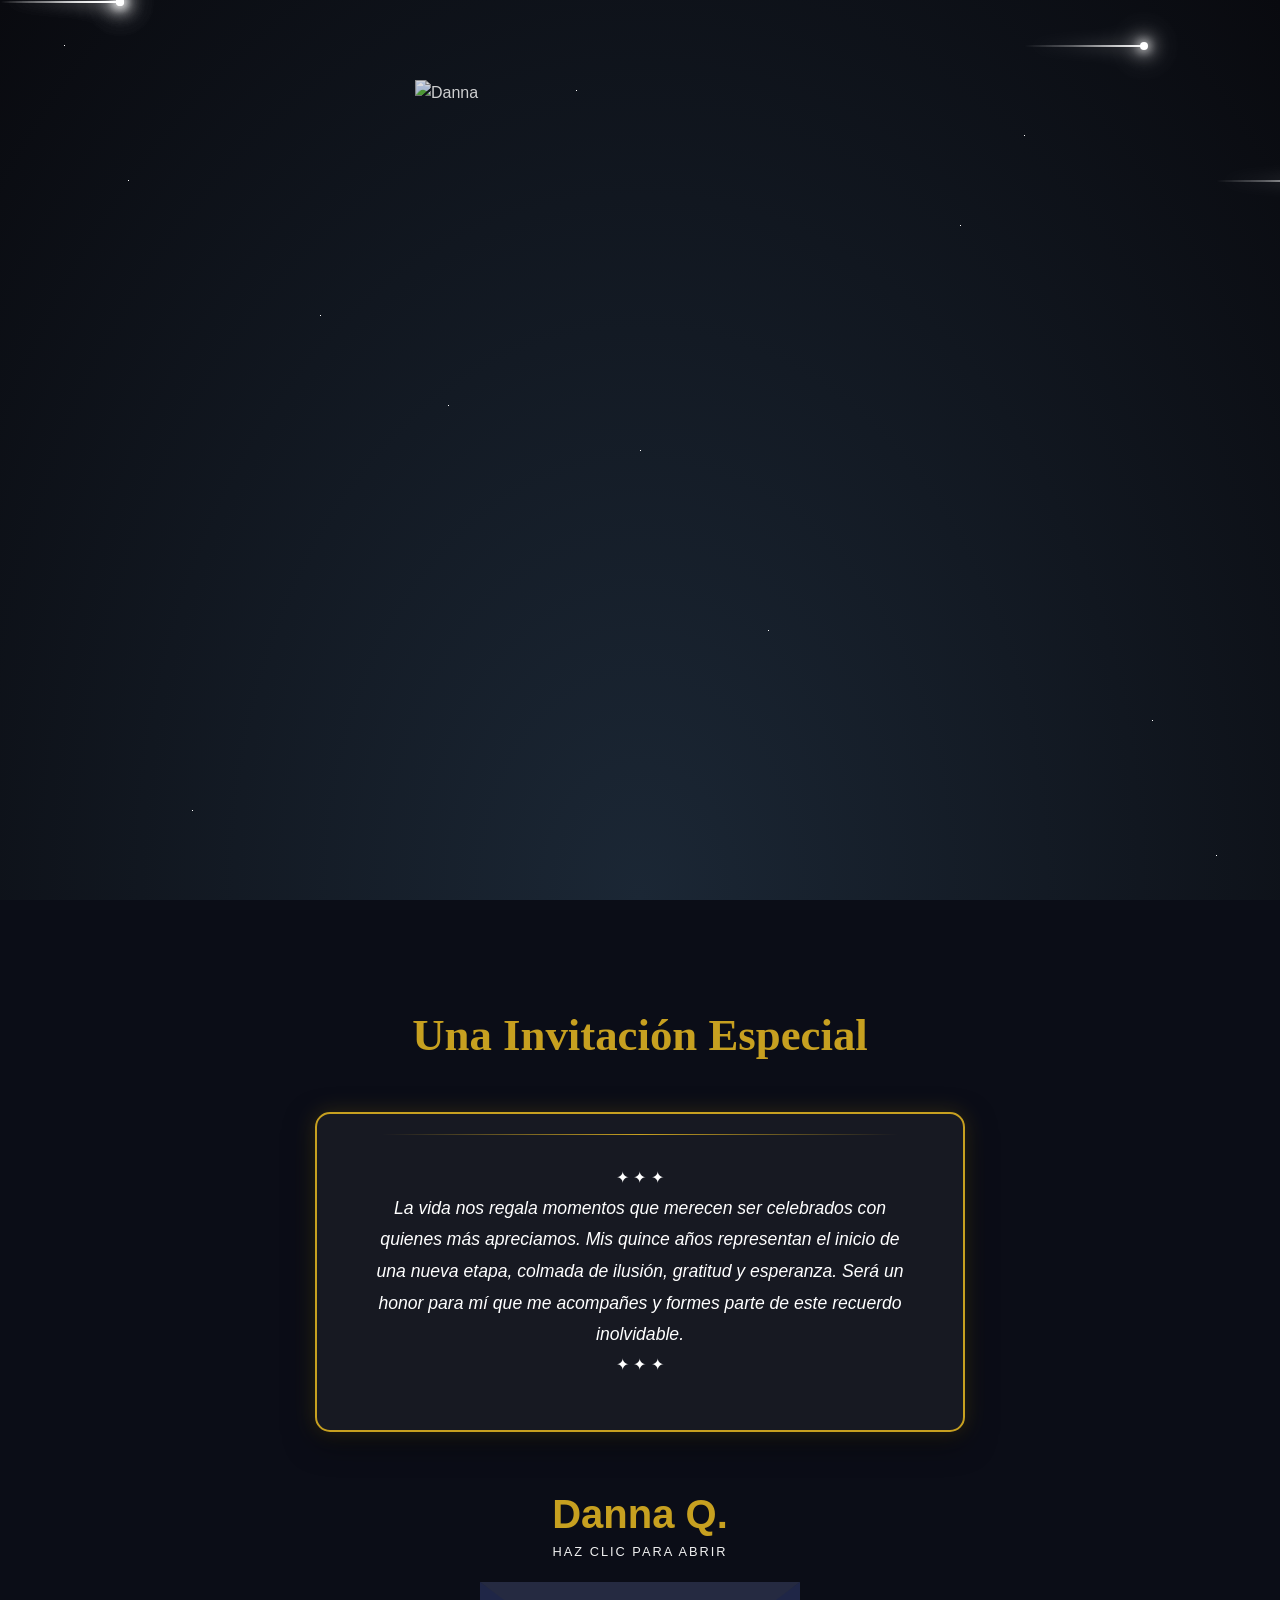
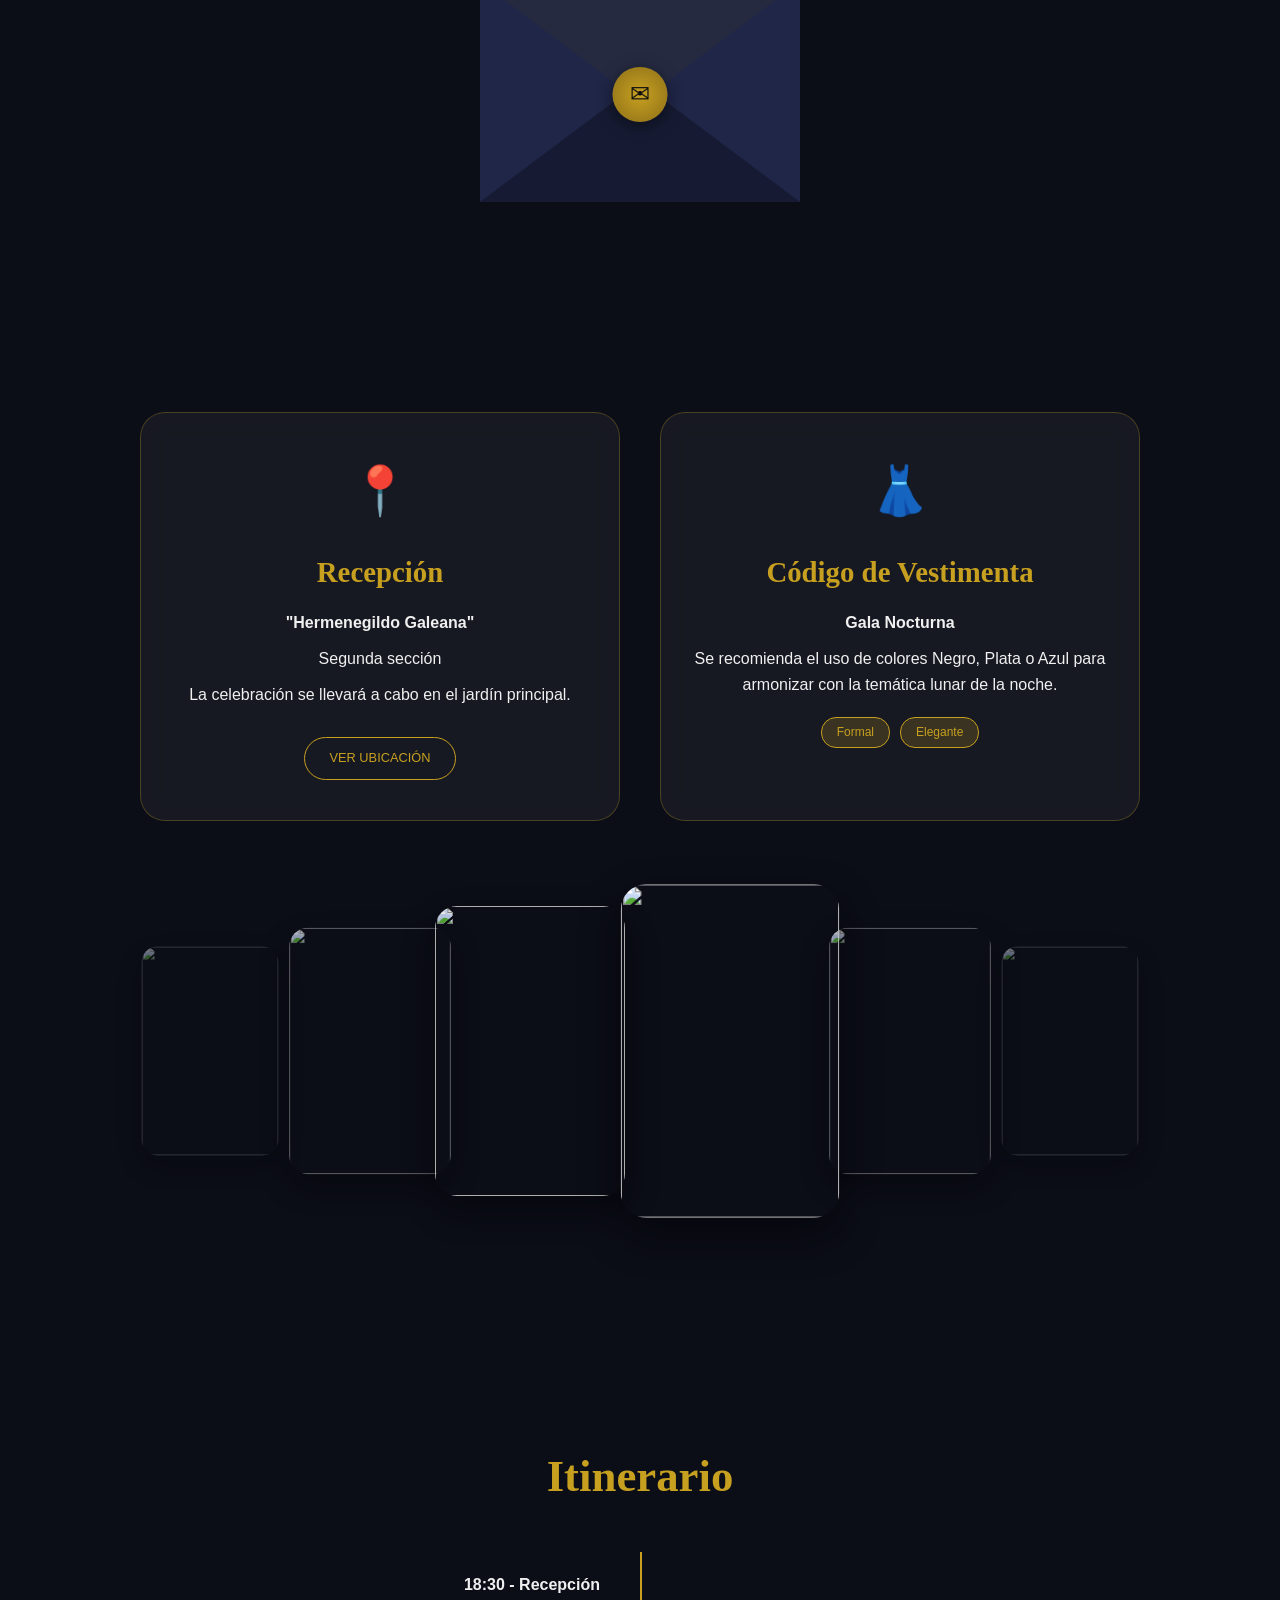
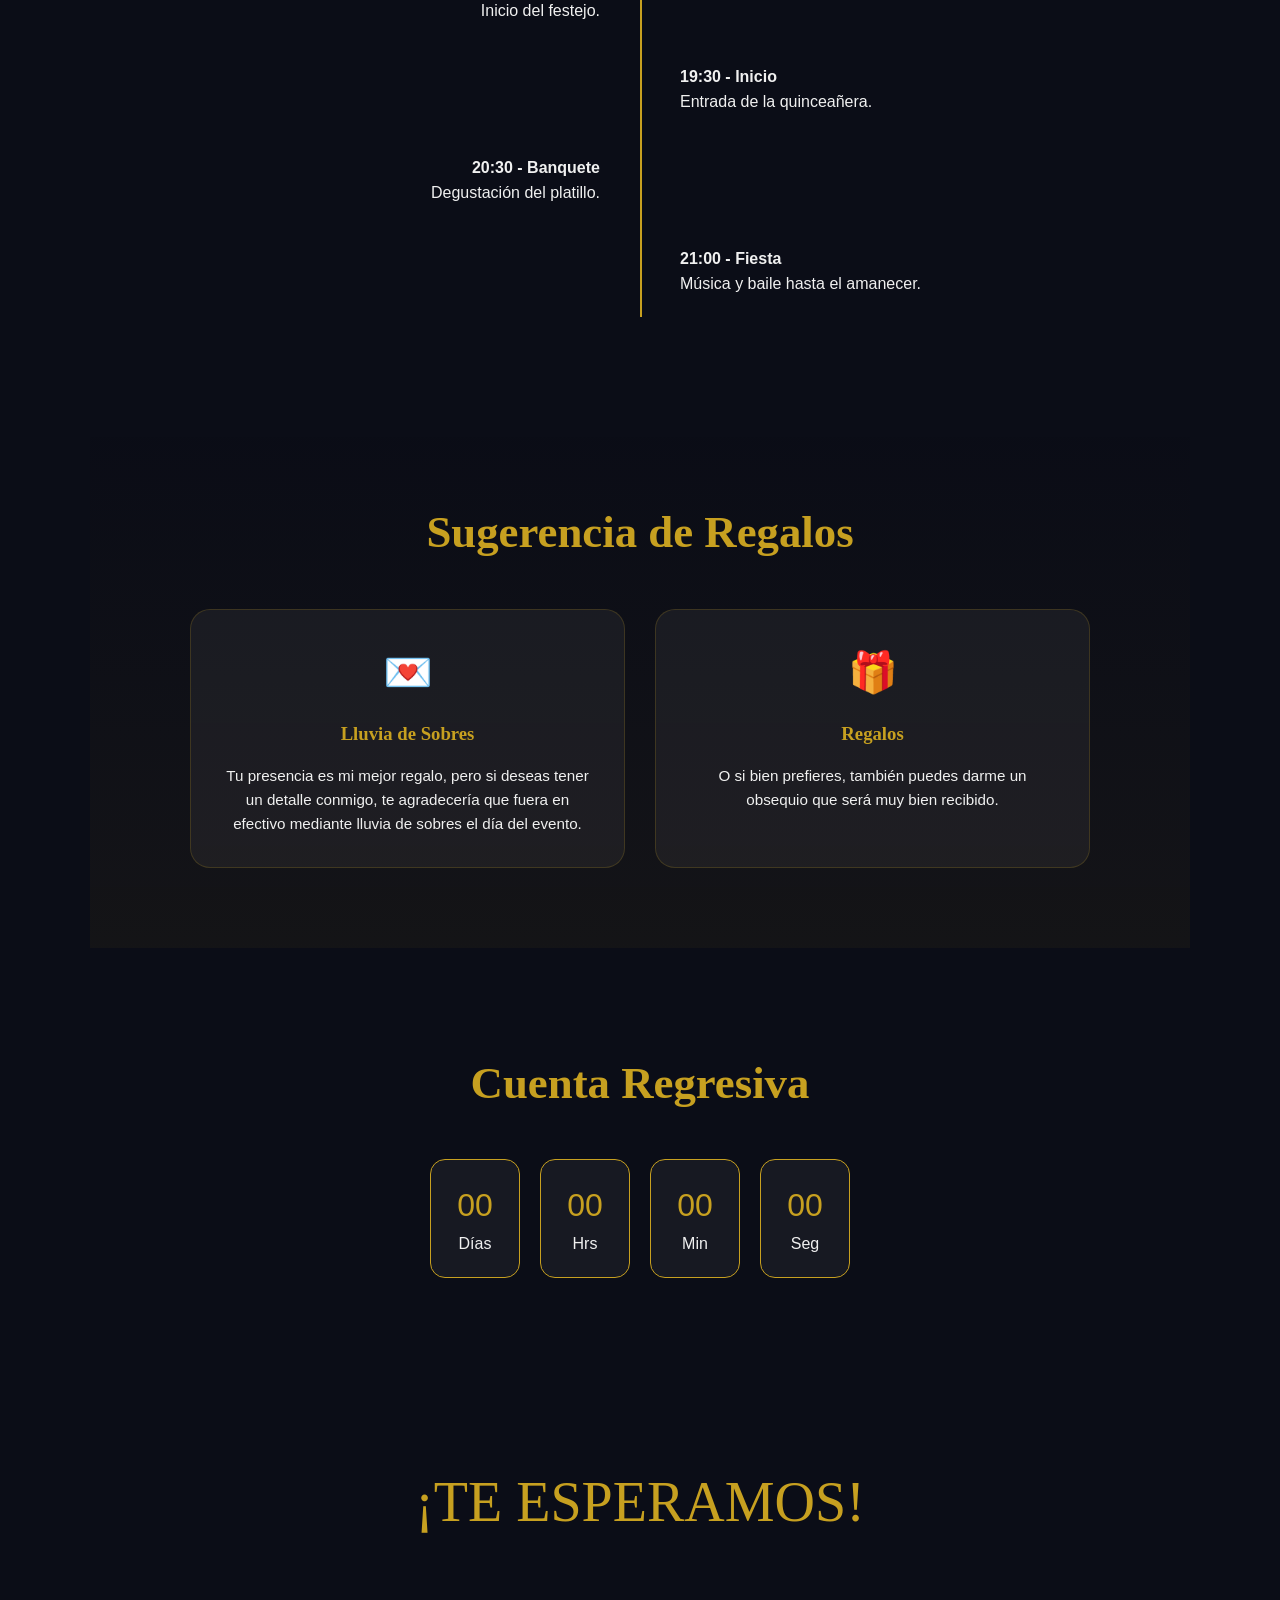
==== commit 06a61ab2: "Update invitacion.html" ====
--- a/invitacion.html
+++ b/invitacion.html
@@ -3,12 +3,14 @@
 <head>
     <meta charset="UTF-8">
     <meta name="viewport" content="width=device-width, initial-scale=1.0">
-    <title> Danna Quetzalli</title>
-    
-    <!-- Vínculo al CSS externo -->
+    <title>Danna Quetzalli</title>
+    
     <link rel="stylesheet" href="invitacion.css">
 </head>
 <body>
+
+    </body>
+</html>
 <!-- Fondo de Estrellas y Estrellas Fugaces -->
 <div class="sky-background">
     <div class="stars"></div>
@@ -21,24 +23,17 @@
     </div>
 </div>
     <header class="hero">
-       <div class="seccion-portada">
-    <div class="foto-fondo">
-        <img src="/img/imagen1.jpg" alt="Danna">
-    </div>
-    
-    <div class="texto-encima">
-        <h1 class="main-title">MIS XV</h1>
-        <h2 class="name-title">DANNA QUITZALLI</h2>
-    </div>
-</div>
-</div>
-
-    </header>
-
+    <div class="seccion-portada">
+        <div class="foto-fondo">
+            <img src="img/imgprincipal.png" alt="Danna">
+        </div>
+    </div>
+</header>
+ 
     <main>
         <section>
             <h2 class="section-title">Una Invitación Especial</h2>
-
+ 
             <!-- Card Emotiva -->
             <div class="emotive-card">
                 <div class="stars-icon">✦ ✦ ✦</div>
@@ -53,7 +48,7 @@
             
             <!-- Sobre Interactivo -->
             <div class="envelope-wrapper" id="envelopeWrapper" onclick="openEnvelope()">
-                <div class="main-title">Danna Q.</div>
+                <div class="sobre-title">Danna Q.</div>
                 <div class="instruction">Haz clic para abrir</div>
                 
                 <div class="flap"></div>
@@ -61,38 +56,38 @@
                 
                 <div class="letter">
     <div class="letter-content">
-        <p class="blessing">Con la bendición de Dios y de mis Padres</p>
-        
-        <div class="parents-grid">
-            <div class="parent-side">
-                <p>Ernesto Vinagre Valenzuela</p>
-                <p>Wilma Rosa Vázquez Hernández</p>
-            </div>
-            <p>y mis padrinos</p>
-            <div class="parent-side">
-                <p>Asunción Triano Segovia</p>
-                <p>Rosa María Jiménez Arias.</p>
-            </div>
-        </div>
+    <p class="blessing">Con la bendición de Dios y de mis padres:</p>
+    
+    <div class="parents-grid">
+        <div class="parent-side">
+            <p>Sr. Ernesto Vinagre Valenzuela</p>
+            <p>Sra. Wilma Rosa Vázquez Hernández</p>
+        </div>
+        <p><br>Y mis padrinos:</p>
+        <div class="parent-side">
+            <p>Sr. Asunción Triano Segovia</p>
+            <p>Sra. Rosa María Jiménez Arias</p>
+        </div>
+    </div>
 
-        <p class="nosotros">Danna Quetzalli</p>
-        <h3 class="main-name">los invita a celebrar</h3>
-        
-        <p class="phrase">"un momento,<br>se convirtió en lo mejor de mi vida"</p>
-        
-        <p class="honor-text">Tengo el honor de invitarlos a celebrar mis quince primaveras</p>
-        
-        <div class="date-display">
-            <div class="date-month">Julio</div>
-            <div class="date-row">
-                <span class="date-day-name">Sábado</span>
-                <span class="date-number">18</span>
-                <span class="date-year">2026</span>
-            </div>
+    <p class="nosotros">Danna Quetzalli</p>
+    <h3 class="main-name">Los invita a celebrar</h3>
+    
+    <p class="phrase">"Un momento<br>se convirtió en lo mejor de mi vida"</p>
+    
+    <p class="honor-text">Tengo el honor de invitarlos a celebrar mis quince primaveras.</p>
+    
+    <div class="date-display">
+        <div class="date-month">Julio</div>
+        <div class="date-row">
+            <span class="date-day-name">Sábado</span>
+            <span class="date-number">18</span>
+            <span class="date-year">2026</span>
         </div>
     </div>
 </div>
-
+</div>
+ 
                 <div class="envelope-front envelope-front-left"></div>
                 <div class="envelope-front envelope-front-right"></div>
                 <div class="envelope-front envelope-front-bottom"></div>
@@ -105,12 +100,12 @@
         <div class="info-card">
             <div class="card-icon">📍</div>
             <h3>Recepción</h3>
-            <p><strong>"Hermeregildo galeana"</strong></p>
-            <p>segunda sección</p>
+            <p><strong>"Hermenegildo Galeana"</strong></p>
+            <p>Segunda sección</p>
             <p>La celebración se llevará a cabo en el jardín principal.</p>
             <a href="https://maps.app.goo.gl/NXQCMtGfAeUFkFna6" target="_blank" class="map-btn">Ver ubicación</a>
         </div>
-
+ 
         <!-- Card Código de Vestimenta -->
         <div class="info-card">
             <div class="card-icon">👗</div>
@@ -123,25 +118,35 @@
             </div>
         </div>
     </div>
+    <section class="carousel-xv">
+    <div class="carousel-track">
+        <img src="img/foto1.png" class="carousel-img">
+        <img src="img/foto2.png" class="carousel-img">
+        <img src="img/foto3.png" class="carousel-img">
+        <img src="img/foto4.png" class="carousel-img">
+        <img src="img/foto5.png" class="carousel-img">
+        <img src="img/foto6.png" class="carousel-img">
+    </div>
+</section>
 </section>
         <!-- Itinerario con Animación de Scroll -->
         <section>
             <h2 class="section-title">Itinerario</h2>
             <div class="timeline">
                 <div class="timeline-item left">
-                    <h4>19:00 - Bienvenida</h4>
-                    <p>inicio del festejo.</p>
+                    <h4>18:30 - Recepción</h4>
+                    <p>Inicio del festejo.</p>
                 </div>
                 <div class="timeline-item right">
-                    <h4>21:00 - Cena</h4>
-                    <p>debustacion de platillo principal.</p>
+                    <h4>19:30 - Inicio</h4>
+                    <p>Entrada de la quinceañera.</p>
                 </div>
                 <div class="timeline-item left">
-                    <h4>22:30 - El Brindis</h4>
-                    <p>Palabras especiales y deseos.</p>
+                    <h4>20:30 - Banquete</h4>
+                    <p>Degustación del platillo.</p>
                 </div>
                 <div class="timeline-item right">
-                    <h4>23:00 - Fiesta</h4>
+                    <h4>21:00 - Fiesta</h4>
                     <p>Música y baile hasta el amanecer.</p>
                 </div>
             </div>
@@ -159,7 +164,7 @@
         <div class="gift-card">
             <div class="gift-icon">🎁</div>
             <h3>Regalos</h3>
-            <p>O si bien prefieres, también puedes darme un obsequio que será muy bien recibido</p>
+            <p>O si bien prefieres, también puedes darme un obsequio que será muy bien recibido.</p>
             </div>
         </div>
     </div>
@@ -174,17 +179,16 @@
                 <div class="time-box"><span id="seconds">00</span>Seg</div>
             </div>
         </section>
-
+ 
         <div class="final-msg">
             ¡TE ESPERAMOS!
         </div>
         <audio id="backgroundMusic" autoplay loop>
     <source src="img/Luna.mp3" type="audio/mpeg">
 </audio>
-</audio>
-
+ 
     </main>
-
+ 
     <script>
         document.addEventListener("click", () => {
     const music = document.getElementById("backgroundMusic");
@@ -196,7 +200,7 @@
         function openEnvelope() {
             document.getElementById('envelopeWrapper').classList.toggle('open');
         }
-
+ 
         // Intersection Observer para el Itinerario
         const observer = new IntersectionObserver((entries) => {
             entries.forEach(entry => {
@@ -205,21 +209,42 @@
                 }
             });
         }, { threshold: 0.2 });
-
+ 
         document.querySelectorAll('.timeline-item').forEach(item => observer.observe(item));
-
+ 
         // Lógica del Contador
         const eventDate = new Date("July 18, 2026 21:00:00").getTime();
         setInterval(() => {
             const now = new Date().getTime();
             const distance = eventDate - now;
             if (distance < 0) return;
-
+ 
             document.getElementById("days").innerText = Math.floor(distance / (1000 * 60 * 60 * 24));
             document.getElementById("hours").innerText = Math.floor((distance % (1000 * 60 * 60 * 24)) / (1000 * 60 * 60));
             document.getElementById("minutes").innerText = Math.floor((distance % (1000 * 60 * 60)) / (1000 * 60));
             document.getElementById("seconds").innerText = Math.floor((distance % (1000 * 60)) / 1000);
         }, 1000);
+       
+const fotos = document.querySelectorAll('.carousel-img');
+ 
+let inicio = 0;
+ 
+function actualizarCarrusel() {
+    fotos.forEach((foto) => {
+        foto.className = 'carousel-img';
+    });
+ 
+    for (let i = 0; i < fotos.length; i++) {
+        let posicion = (i - inicio + fotos.length) % fotos.length;
+        fotos[i].classList.add('pos' + posicion);
+    }
+ 
+    inicio = (inicio + 1) % fotos.length;
+}
+ 
+actualizarCarrusel();
+setInterval(actualizarCarrusel, 2500);
     </script>
 </body>
 </html>
+ 
--- a/invitacion.css
+++ b/invitacion.css
@@ -1,4 +1,6 @@
-/* VARIABLES Y RESET */
+/* ===============================
+   VARIABLES GENERALES
+================================ */
 :root {
     --moon-white: #f0f0f0;
     --space-black: #0b0d17;
@@ -7,10 +9,17 @@
     --envelope-color: #161b33;
     --envelope-light: #1f2647;
     --flap-color: #252a41;
-}
-
-* { margin: 0; padding: 0; box-sizing: border-box; }
-
+    --letter-bg: #ffffff;
+}
+
+/* Reset básico */
+* {
+    margin: 0;
+    padding: 0;
+    box-sizing: border-box;
+}
+
+/* Estilo general de la página */
 body {
     background-color: var(--space-black);
     color: var(--moon-white);
@@ -20,50 +29,236 @@
     line-height: 1.6;
 }
 
-/* HERO */
+/* ===============================
+   FONDO DE ESTRELLAS
+================================ */
+.sky-background {
+    position: fixed;
+    inset: 0;
+    z-index: -1;
+    background: radial-gradient(ellipse at bottom, #1B2735 0%, #090A0F 100%);
+    overflow: hidden;
+}
+
+/* Estrellas fijas */
+.stars {
+    width: 1px;
+    height: 1px;
+    background: transparent;
+    box-shadow:
+        10vw 20vh #fff, 35vw 45vh #fff, 80vw 15vh #fff,
+        60vw 70vh #fff, 15vw 90vh #fff, 45vw 10vh #fff,
+        90vw 80vh #fff, 25vw 35vh #fff, 5vw 5vh #fff,
+        95vw 95vh #fff, 50vw 50vh #fff, 75vw 25vh #fff;
+    animation: twinkle 5s infinite ease-in-out;
+}
+
+/* Parpadeo de estrellas */
+@keyframes twinkle {
+    0%, 100% { opacity: 0.6; }
+    50% { opacity: 1; }
+}
+
+/* Estrellas fugaces */
+/* Contenedor padre debe tener position: relative */
+.invitacion-container {
+    position: relative;
+    overflow: hidden; /* Para que las estrellas no se salgan del marco */
+    background: #050505; /* Color base oscuro */
+}
+
+.shooting-star {
+    position: absolute;
+    height: 2px;
+    width: 120px;
+
+   background: linear-gradient(
+    90deg,
+    rgba(255,255,255,0) 0%,
+    rgba(255,255,255,.3) 40%,
+    rgba(255,255,255,.8) 80%,
+    rgba(255,255,255,1) 100%
+);
+    border-radius: 999px;
+    filter: drop-shadow(0 0 8px #ffffff);
+
+    animation: shooting 3s linear infinite;
+
+    z-index: 1;
+}
+
+/* CABEZA DE LA ESTRELLA */
+.shooting-star::after {
+    content: "";
+    position: absolute;
+
+    right: 0;
+    left: auto;
+
+    top: 50%;
+
+    width: 8px;
+    height: 8px;
+
+    background: #fff;
+    border-radius: 50%;
+
+    transform: translate(50%, -50%);
+
+    box-shadow:
+        0 0 10px #fff,
+        0 0 20px #fff,
+        0 0 40px rgba(255,255,255,.8);
+}
+
+/* Variaciones para naturalidad */
+.shooting-star:nth-child(1) { top: 5%; left: 80%; animation-duration: 2.5s; }
+.shooting-star:nth-child(2) { top: 20%; left: 95%; animation-delay: 1.5s; }
+.shooting-star:nth-child(3) { top: 40%; left: 100%; animation-duration: 3.5s; animation-delay: 0.5s; }
+
+@keyframes shooting {
+
+    0% {
+        opacity: 0;
+        transform:
+            translate(0,0)
+            rotate(35deg)
+            scaleX(0);
+    }
+
+    5% {
+        opacity: 1;
+    }
+
+    15% {
+        transform:
+            translate(150px,150px)
+            rotate(35deg)
+            scaleX(1);
+    }
+
+    100% {
+        opacity: 0;
+        transform:
+            translate(700px,700px)
+            rotate(35deg)
+            scaleX(0);
+    }
+}
+/* ===============================
+   PORTADA PRINCIPAL
+================================ */
 .hero {
-    height: 100vh;
-    background: linear-gradient(rgba(0,0,0,0.4), rgba(0,0,0,0.8)), 
-                url('https://images.unsplash.com/photo-1506318137071-a8e063b497a1?q=80&w=1000') center/cover fixed;
+    position: relative;
+    width: 100%;
+    min-height: 100vh;
     display: flex;
-    flex-direction: column;
     justify-content: center;
     align-items: center;
+}
+
+/* Contenedor de la foto de portada */
+.seccion-portada {
+    position: relative;
+    width: 100%;
+    max-width: 450px;
+    height: 80vh;
+    min-height: 500px;
+    max-height: 700px;
+    margin: 0 auto 40px;
+    overflow: visible;
+}
+
+/* Contenedor de la imagen */
+.foto-fondo {
+    position: absolute;
+    inset: 0;
+    z-index: 1;
+}
+
+/* Imagen de quinceañera completa */
+.foto-fondo img {
+    width: 100%;
+    height: 100%;
+    object-fit: contain;
+    object-position: center;
+    opacity: 0.85;
+    display: block;
+}
+
+/* ===============================
+   SECCIONES GENERALES
+================================ */
+section {
+    padding: 100px 20px;
+    max-width: 1100px;
+    margin: 0 auto;
     text-align: center;
 }
 
-.hero h1 {
+/* Títulos de secciones */
+.section-title {
     font-family: 'Playfair Display', serif;
-    font-size: clamp(2.5rem, 10vw, 5.5rem);
-    letter-spacing: 5px;
-    margin-bottom: 10px;
-}
-
-/* SECCIONES */
-section { padding: 100px 20px; max-width: 1100px; margin: 0 auto; text-align: center; }
-.section-title { font-family: 'Playfair Display', serif; font-size: 2.8rem; color: var(--accent-gold); margin-bottom: 40px; }
-
-/* CARD EMOTIVA */
+    font-size: 2.8rem;
+    color: var(--accent-gold);
+    margin-bottom: 40px;
+}
+
+/* ===============================
+   CARD EMOTIVA
+================================ */
 .emotive-card {
-    background: var(--glass);
-    border: 1px solid rgba(199, 160, 32, 0.2);
-    backdrop-filter: blur(10px);
-    border-radius: 30px;
-    padding: 40px;
-    max-width: 700px;
-    margin: 0 auto 80px;
-    animation: fadeInScale 1.2s ease-out;
-}
-
+    background: rgba(255,255,255,0.05);
+    border: 2px solid var(--accent-gold);
+    box-shadow: 0 0 20px rgba(199,160,32,0.2),
+                0 10px 30px rgba(0,0,0,0.5);
+    border-radius: 15px;
+    padding: 50px;
+    max-width: 650px;
+    margin: 40px auto 80px;
+    color: #ffffff;
+    text-align: center;
+    line-height: 1.8;
+    position: relative;
+    animation: fadeInScale 1.2s ease-out forwards;
+}
+
+/* Línea decorativa superior */
+.emotive-card::before {
+    content: "";
+    position: absolute;
+    top: 20px;
+    left: 10%;
+    right: 10%;
+    height: 1px;
+    background: linear-gradient(to right, transparent, var(--accent-gold), transparent);
+}
+
+/* Texto de la card emotiva */
+.emotive-card p {
+    font-size: 1.1rem;
+    font-style: italic;
+}
+
+/* Animación de aparición */
 @keyframes fadeInScale {
-    from { opacity: 0; transform: scale(0.9); }
-    to { opacity: 1; transform: scale(1); }
-}
-
-/* SOBRE E INTERACCIÓN */
+    from {
+        opacity: 0;
+        transform: scale(0.9) translateY(20px);
+    }
+    to {
+        opacity: 1;
+        transform: scale(1) translateY(0);
+    }
+}
+
+/* ===============================
+   SOBRE INTERACTIVO
+================================ */
 .envelope-wrapper {
     position: relative;
-    width: 320px; height: 220px;
+    width: 320px;
+    height: 220px;
     background-color: var(--envelope-color);
     margin: 150px auto 50px;
     border-radius: 0 0 10px 10px;
@@ -71,295 +266,246 @@
     perspective: 1000px;
 }
 
-.main-title {
-    position: absolute; top: -100px; width: 100%;
-    color: var(--accent-gold); font-weight: bold; font-size: 2.5rem;
+/* Título del sobre */
+.sobre-title {
+    position: absolute;
+    top: -100px;
+    width: 100%;
+    text-align: center;
+    color: var(--accent-gold);
+    font-weight: bold;
+    font-size: 2.5rem;
     animation: pulse-grow 2s infinite ease-in-out;
 }
 
-@keyframes pulse-grow {
-    0%, 100% { transform: scale(1); }
-    50% { transform: scale(1.1); }
-}
-
+/* Texto de instrucción */
 .instruction {
-    position: absolute; top: -40px; width: 100%;
-    font-size: 0.8rem; text-transform: uppercase; letter-spacing: 2px;
+    position: absolute;
+    top: -40px;
+    width: 100%;
+    text-align: center;
+    font-size: 0.8rem;
+    text-transform: uppercase;
+    letter-spacing: 2px;
     animation: blink 2s infinite;
 }
 
-@keyframes blink { 0%, 100% { opacity: 0.4; } 50% { opacity: 1; } }
-
+/* Solapa superior del sobre */
 .flap {
-    position: absolute; top: 0; left: 0;
-    border-left: 160px solid transparent; border-right: 160px solid transparent;
+    position: absolute;
+    top: 0;
+    left: 0;
+    border-left: 160px solid transparent;
+    border-right: 160px solid transparent;
     border-top: 120px solid var(--flap-color);
-    transform-origin: top; transition: 0.6s ease-in-out; z-index: 5;
-}
-
+    transform-origin: top;
+    transition: transform 0.6s ease-in-out;
+    z-index: 5;
+}
+
+/* Sello del sobre */
+.seal {
+    position: absolute;
+    top: 85px;
+    left: 50%;
+    transform: translateX(-50%);
+    width: 55px;
+    height: 55px;
+    background: radial-gradient(circle, var(--accent-gold), #8c6f19);
+    border-radius: 50%;
+    z-index: 6;
+    display: flex;
+    justify-content: center;
+    align-items: center;
+    color: #111;
+    font-size: 1.5rem;
+    box-shadow: 0 4px 15px rgba(0,0,0,0.5);
+    transition: all 0.4s ease;
+}
+
+/* Carta oculta dentro del sobre */
 .letter {
-    position: absolute; bottom: 10px; left: 5%; width: 90%; height: 100%;
-    background: #fdfdfd; border-radius: 5px; z-index: 2;
-    opacity: 0; transition: 0.8s ease-in-out 0.4s; padding: 20px; color: #333;
-}
-
-.envelope-wrapper.open .flap { transform: rotateX(180deg); z-index: 1; }
-.envelope-wrapper.open .letter { opacity: 1; transform: translateY(-170px); height: 150%; }
-
-/* ITINERARIO */
-.timeline { position: relative; max-width: 800px; margin: auto; }
-.timeline::after {
-    content: ''; position: absolute; width: 2px; background: var(--accent-gold);
-    top: 0; bottom: 0; left: 50%; margin-left: -1px;
-}
-
-.timeline-item {
-    padding: 20px 40px; position: relative; width: 50%;
-    opacity: 0; transform: translateY(30px);
-    transition: all 0.8s ease-out;
-}
-
-.timeline-item.visible { opacity: 1; transform: translateY(0); }
-
-.timeline-item.left { left: 0; text-align: right; }
-.timeline-item.right { left: 50%; text-align: left; }
-
-/* CONTADOR */
-.countdown { display: flex; justify-content: center; gap: 20px; flex-wrap: wrap; }
-
-.time-box {
-    background: var(--glass); padding: 20px; border-radius: 15px;
-    border: 1px solid var(--accent-gold); min-width: 90px;
-    animation: floating 3s ease-in-out infinite;
-}
-
-.time-box:nth-child(2) { animation-delay: 0.3s; }
-.time-box:nth-child(3) { animation-delay: 0.6s; }
-
-/* --- ANIMACIONES --- */
-/* --- ANIMACIÓN DE FLOTADO --- */
-@keyframes floating {
-    0%, 100% { transform: translateY(0); }
-    50% { transform: translateY(-12px); } /* Movimiento hacia arriba */
-}
-
-.time-box {
-    background: var(--glass);
-    padding: 20px;
-    border-radius: 15px;
-    border: 1px solid var(--accent-gold);
-    min-width: 90px;
+    position: absolute;
+    bottom: -20px;
+    left: 50%;
+    transform: translate(-50%, 0);
+    width: 90%;
+    max-width: 340px;
+    background: var(--letter-bg);
+    border-radius: 12px;
+    padding: 25px 20px;
+    box-shadow: 0 -5px 15px rgba(0,0,0,0.1);
+    opacity: 0;
+    z-index: 1;
     text-align: center;
-    animation: floating 3s ease-in-out infinite;
-}
-
-/* --- MENSAJE CENTRAL FINAL --- */
-.final-msg {
-    font-family: 'Playfair Display', serif;
-    font-size: clamp(2rem, 8vw, 3.5rem); /* Se adapta al tamaño de pantalla */
-    color: var(--accent-gold);
-    padding: 80px 20px;
-    width: 100%;
-    display: flex;
-    justify-content: center; /* Centrado horizontal */
-    align-items: center;     /* Centrado vertical */
-    text-align: center;
-}
-
-/* --- AJUSTES MÓVIL --- */
-@media (max-width: 768px) {
-    .final-msg {
-        font-size: 2.2rem;
-        padding: 60px 10px;
-    }
-    
-    .countdown {
-        gap: 10px; /* Menos espacio entre cuadros en móvil */
-    }
-}
-
-/* --- RESPONSIVE / MÓVIL --- */
-@media (max-width: 768px) {
-    .timeline::after { 
-        left: 31px; 
-    }
-    
-    .timeline-item { 
-        width: 100%; 
-        text-align: left !important; 
-        padding-left: 70px; 
-        padding-right: 20px;
-        margin-bottom: 30px;
-        left: 0 !important; /* Fuerza a todas las cards a alinearse a la izquierda */
-    }
-    
-    .timeline-item.right { 
-        left: 0 !important; 
-    }
-
-    .final-msg {
-        font-size: 2.2rem;
-        padding: 60px 20px;
-    }
-}
-/* AJUSTE PARA HOJA MÁS GRANDE */
+    transition:
+        transform 0.8s ease-in-out 0.4s,
+        opacity 0.5s ease-in-out 0.4s,
+        z-index 0s 0.4s;
+}
+
+/* Carta cuando el sobre se abre */
 .envelope-wrapper.open .letter {
     opacity: 1;
-    transform: translateY(-280px); /* Sube más para que se vea toda la hoja */
-    height: 250%; /* Hoja mucho más larga */
-    padding: 30px 15px;
-    background-image: radial-gradient(#fdfdfd 1px, transparent 1px); /* Textura sutil de papel */
-    background-size: 20px 20px;
-}
-
-/* DISEÑO INTERNO DE LA CARTA */
+    transform: translate(-50%, -170px);
+    z-index: 10;
+}
+
+/* Solapa abierta */
+.envelope-wrapper.open .flap {
+    transform: rotateX(180deg);
+    z-index: 1;
+}
+
+/* El sello desaparece al abrir */
+.envelope-wrapper.open .seal {
+    opacity: 0;
+    transform: translateX(-50%) scale(0);
+}
+
+/* Caras frontales del sobre */
+.envelope-front {
+    position: absolute;
+    width: 0;
+    height: 0;
+    z-index: 4;
+}
+
+/* Cara izquierda del sobre */
+.envelope-front-left {
+    border-left: 160px solid var(--envelope-light);
+    border-top: 110px solid transparent;
+    border-bottom: 110px solid transparent;
+    left: 0;
+}
+
+/* Cara derecha del sobre */
+.envelope-front-right {
+    border-right: 160px solid var(--envelope-light);
+    border-top: 110px solid transparent;
+    border-bottom: 110px solid transparent;
+    right: 0;
+}
+
+/* Parte inferior del sobre */
+.envelope-front-bottom {
+    border-bottom: 120px solid var(--envelope-color);
+    border-left: 160px solid transparent;
+    border-right: 160px solid transparent;
+    bottom: 0;
+}
+
+/* ===============================
+   CONTENIDO DE LA CARTA
+================================ */
 .letter-content {
-    font-family: 'Playfair Display', serif;
     color: #555;
-    line-height: 1.4;
-}
-
-.blessing { font-size: 0.7rem; font-style: italic; margin-bottom: 15px; }
-
+    font-size: 0.8rem;
+}
+
+/* Bendición */
+.blessing {
+    color: #555;
+    margin-bottom: 10px;
+}
+
+/* Padres y padrinos */
 .parents-grid {
-    display: flex;
-    justify-content: space-between;
-    font-size: 0.65rem;
-    margin-bottom: 20px;
-    gap: 10px;
-}
-
-.parent-side p { margin: 2px 0; }
-
-.nosotros { font-size: 0.8rem; color: var(--accent-gold); }
-
+    color: #555;
+    font-size: 0.75rem;
+    margin-bottom: 10px;
+}
+
+/* Nombre dentro de la carta */
+.nosotros {
+    color: var(--accent-gold);
+    font-weight: bold;
+    margin: 10px 0;
+}
+
+/* Texto principal */
 .main-name {
-    font-size: 1.8rem;
-    color: #444;
+    color: #222;
+    font-size: 1rem;
+    margin: 8px 0;
+}
+
+/* Frase */
+.phrase {
+    color: #555;
+    font-style: italic;
     margin: 10px 0;
-    border-bottom: 1px solid #eee;
-}
-
-.phrase { font-size: 0.7rem; font-style: italic; margin: 15px 0; }
-
-.honor-text { font-size: 0.7rem; margin-bottom: 15px; }
-
-/* DISEÑO DE FECHA ESTILO REVISTA */
+}
+
+/* Texto de honor */
+.honor-text {
+    color: #555;
+    font-size: 0.8rem;
+}
+
+/* Diseño de la fecha */
 .date-display {
     border-top: 1px solid #ccc;
     border-bottom: 1px solid #ccc;
     padding: 10px 0;
     display: inline-block;
     width: 100%;
-}
-
-.date-month { 
-    text-transform: uppercase; 
-    letter-spacing: 3px; 
-    font-size: 0.8rem; 
-}
-
+    margin-top: 10px;
+}
+
+/* Mes */
+.date-month {
+    text-transform: uppercase;
+    letter-spacing: 3px;
+    font-size: 0.8rem;
+    color: #555;
+}
+
+/* Fila de fecha */
 .date-row {
     display: flex;
     justify-content: center;
     align-items: center;
     gap: 15px;
-    margin-top: 5px;
-}
-
+}
+
+/* Número del día */
 .date-number {
     font-size: 1.5rem;
     font-weight: bold;
     color: var(--accent-gold);
 }
 
-.date-day-name, .date-year {
+/* Día y año */
+.date-day-name,
+.date-year {
     font-size: 0.7rem;
+    color: #555;
     border-bottom: 1px solid #aaa;
-    padding-bottom: 2px;
-}
-/* --- SECCIÓN REGALOS --- */
-.gifts-section {
-    padding: 80px 20px;
-    background: linear-gradient(to bottom, transparent, rgba(199, 160, 32, 0.05));
-}
-
-.gifts-container {
-    display: flex;
-    justify-content: center;
-    gap: 30px;
-    flex-wrap: wrap;
-    max-width: 900px;
-    margin: 0 auto;
-}
-
-.gift-card {
-    background: var(--glass);
-    border: 1px solid rgba(199, 160, 32, 0.2);
-    padding: 30px;
-    border-radius: 20px;
-    flex: 1;
-    min-width: 300px;
-    transition: transform 0.3s ease;
-    backdrop-filter: blur(5px);
-}
-
-.gift-card:hover {
-    transform: translateY(-5px);
-    border-color: var(--accent-gold);
-}
-
-.gift-icon {
-    font-size: 2.5rem;
-    margin-bottom: 15px;
-}
-
-.gift-card h3 {
-    font-family: 'Playfair Display', serif;
-    color: var(--accent-gold);
-    margin-bottom: 15px;
-    font-size: 1.5rem;
-}
-
-.gift-card p {
-    font-size: 0.95rem;
-    color: var(--moon-white);
-    line-height: 1.6;
-}
-
-.bank-details {
-    margin-top: 15px;
-    padding-top: 15px;
-    border-top: 1px solid rgba(255, 255, 255, 0.1);
-    text-align: left;
-}
-
-.bank-details p {
-    font-size: 0.85rem;
-    margin: 5px 0;
-}
-
-.bank-details strong {
-    color: var(--accent-gold);
-}
-
-/* Ajuste móvil */
-@media (max-width: 768px) {
-    .gifts-container {
-        flex-direction: column;
-        align-items: center;
-    }
-    
-    .gift-card {
-        width: 100%;
-    }
-}
-/* --- SECCIÓN CARDS INFO --- */
+}
+
+/* ===============================
+   ANIMACIONES DEL SOBRE
+================================ */
+@keyframes pulse-grow {
+    0%, 100% { transform: scale(1); }
+    50% { transform: scale(1.1); }
+}
+
+@keyframes blink {
+    0%, 100% { opacity: 0.4; }
+    50% { opacity: 1; }
+}
+
+/* ===============================
+   CARDS DE RECEPCIÓN Y VESTIMENTA
+================================ */
 .info-cards-section {
     padding: 60px 20px;
     width: 100%;
 }
 
+/* Contenedor de cards */
 .info-container {
     display: flex;
     justify-content: center;
@@ -369,9 +515,10 @@
     margin: 0 auto;
 }
 
+/* Card individual */
 .info-card {
     background: var(--glass);
-    border: 1px solid rgba(199, 160, 32, 0.3);
+    border: 1px solid rgba(199,160,32,0.3);
     border-radius: 25px;
     padding: 40px 30px;
     flex: 1;
@@ -381,33 +528,33 @@
     transition: all 0.4s ease;
 }
 
+/* Efecto hover */
 .info-card:hover {
     transform: translateY(-10px);
-    box-shadow: 0 15px 30px rgba(0, 0, 0, 0.4);
     border-color: var(--accent-gold);
 }
 
+/* Iconos */
 .card-icon {
     font-size: 3rem;
     margin-bottom: 20px;
 }
 
+/* Título de card */
 .info-card h3 {
     font-family: 'Playfair Display', serif;
     color: var(--accent-gold);
     font-size: 1.8rem;
     margin-bottom: 15px;
-    letter-spacing: 2px;
-}
-
+}
+
+/* Texto de card */
 .info-card p {
     margin-bottom: 10px;
-    font-size: 1rem;
     color: var(--moon-white);
-    opacity: 0.9;
-}
-
-/* Botón de Mapa */
+}
+
+/* Botón de mapa */
 .map-btn {
     display: inline-block;
     margin-top: 20px;
@@ -418,7 +565,6 @@
     border-radius: 50px;
     font-size: 0.8rem;
     text-transform: uppercase;
-    letter-spacing: 1px;
     transition: 0.3s;
 }
 
@@ -427,7 +573,7 @@
     color: white;
 }
 
-/* Etiquetas de Vestimenta */
+/* Etiquetas de vestimenta */
 .dress-code-tags {
     display: flex;
     justify-content: center;
@@ -436,7 +582,7 @@
 }
 
 .dress-code-tags span {
-    background: rgba(199, 160, 32, 0.2);
+    background: rgba(199,160,32,0.2);
     padding: 5px 15px;
     border-radius: 15px;
     font-size: 0.75rem;
@@ -444,77 +590,332 @@
     border: 1px solid var(--accent-gold);
 }
 
-/* Ajuste Móvil */
+/* ===============================
+   ITINERARIO
+================================ */
+.timeline {
+    position: relative;
+    max-width: 800px;
+    margin: auto;
+}
+
+/* Línea central */
+.timeline::after {
+    content: '';
+    position: absolute;
+    width: 2px;
+    background: var(--accent-gold);
+    top: 0;
+    bottom: 0;
+    left: 50%;
+}
+
+/* Elementos del itinerario */
+.timeline-item {
+    padding: 20px 40px;
+    position: relative;
+    width: 50%;
+    opacity: 0;
+    transform: translateY(30px);
+    transition: all 0.8s ease-out;
+}
+
+/* Aparece al hacer scroll */
+.timeline-item.visible {
+    opacity: 1;
+    transform: translateY(0);
+}
+
+/* Elementos izquierda */
+.timeline-item.left {
+    left: 0;
+    text-align: right;
+}
+
+/* Elementos derecha */
+.timeline-item.right {
+    left: 50%;
+    text-align: left;
+}
+
+/* ===============================
+   REGALOS
+================================ */
+.gifts-section {
+    padding: 80px 20px;
+    background: linear-gradient(to bottom, transparent, rgba(199,160,32,0.05));
+}
+
+/* Contenedor de regalos */
+.gifts-container {
+    display: flex;
+    justify-content: center;
+    gap: 30px;
+    flex-wrap: wrap;
+    max-width: 900px;
+    margin: 0 auto;
+}
+
+/* Card de regalo */
+.gift-card {
+    background: var(--glass);
+    border: 1px solid rgba(199,160,32,0.2);
+    padding: 30px;
+    border-radius: 20px;
+    flex: 1;
+    min-width: 300px;
+    transition: transform 0.3s ease;
+}
+
+/* Hover de regalo */
+.gift-card:hover {
+    transform: translateY(-5px);
+    border-color: var(--accent-gold);
+}
+
+/* Icono regalo */
+.gift-icon {
+    font-size: 2.5rem;
+    margin-bottom: 15px;
+}
+
+/* Título regalo */
+.gift-card h3 {
+    font-family: 'Playfair Display', serif;
+    color: var(--accent-gold);
+    margin-bottom: 15px;
+}
+
+/* Texto regalo */
+.gift-card p {
+    font-size: 0.95rem;
+    color: var(--moon-white);
+}
+
+/* ===============================
+   CUENTA REGRESIVA
+================================ */
+.countdown {
+    display: flex;
+    justify-content: center;
+    gap: 20px;
+    flex-wrap: wrap;
+}
+
+/* Cajas del contador */
+.time-box {
+    background: var(--glass);
+    padding: 20px;
+    border-radius: 15px;
+    border: 1px solid var(--accent-gold);
+    min-width: 90px;
+    text-align: center;
+    animation: floating 3s ease-in-out infinite;
+}
+
+/* Números del contador */
+.time-box span {
+    display: block;
+    font-size: 2rem;
+    color: var(--accent-gold);
+}
+
+/* Animación flotante */
+@keyframes floating {
+    0%, 100% { transform: translateY(0); }
+    50% { transform: translateY(-12px); }
+}
+
+/* ===============================
+   MENSAJE FINAL
+================================ */
+.final-msg {
+    font-family: 'Playfair Display', serif;
+    font-size: clamp(2rem, 8vw, 3.5rem);
+    color: var(--accent-gold);
+    padding: 80px 20px;
+    text-align: center;
+}
+
+/* ===============================
+   RESPONSIVE
+================================ */
 @media (max-width: 768px) {
-    .info-container {
+    section {
+        padding: 70px 20px;
+    }
+
+    .texto-encima {
+        top: 360px;
+    }
+
+    .portada-title {
+        font-size: 2rem;
+    }
+
+    .name-title {
+        font-size: 2.8rem;
+    }
+
+    .timeline::after {
+        left: 31px;
+    }
+
+    .timeline-item {
+        width: 100%;
+        text-align: left !important;
+        padding-left: 70px;
+        padding-right: 20px;
+        left: 0 !important;
+    }
+
+    .info-container,
+    .gifts-container {
         flex-direction: column;
         align-items: center;
     }
-    
-    .info-card {
+
+    .info-card,
+    .gift-card {
         width: 100%;
         min-width: unset;
     }
 }
-/* --- CONFIGURACIÓN DEL CIELO --- */
-.sky-background {
-    position: fixed;
-    top: 0;
-    left: 0;
+
+@media (max-width: 480px) {
+    .seccion-portada {
+        max-width: 95%;
+    }
+
+    .texto-encima {
+        top: 340px;
+    }
+
+    .portada-title {
+        font-size: 1.8rem;
+    }
+
+    .name-title {
+        font-size: 2.2rem;
+        letter-spacing: 3px;
+    }
+
+    .envelope-wrapper {
+        width: 300px;
+        height: 200px;
+    }
+
+    .flap {
+        border-left: 150px solid transparent;
+        border-right: 150px solid transparent;
+    }
+
+    .envelope-front-left {
+        border-left: 150px solid var(--envelope-light);
+    }
+
+    .envelope-front-right {
+        border-right: 150px solid var(--envelope-light);
+    }
+
+    .envelope-front-bottom {
+        border-left: 150px solid transparent;
+        border-right: 150px solid transparent;
+    }
+}
+.carousel-xv {
     width: 100%;
-    height: 100%;
-    z-index: -1; /* Se mantiene detrás de todo el contenido */
-    background: radial-gradient(ellipse at bottom, #1B2735 0%, #090A0F 100%);
+    padding: 40px 0;
     overflow: hidden;
 }
 
-/* Estrellas Estáticas (Efecto de polvo estelar) */
-.stars {
-    width: 1px;
-    height: 1px;
-    background: transparent;
-    /* Generamos cientos de estrellas con sombras */
-    box-shadow: 10vw 20vh #fff, 35vw 45vh #fff, 80vw 15vh #fff, 60vw 70vh #fff, 15vw 90vh #fff, 45vw 10vh #fff, 90vw 80vh #fff, 25vw 35vh #fff, 55vw 55vh #fff;
-    box-shadow: 200px 300px #FFF, 500px 100px #FFF, 800px 400px #FFF, 100px 500px #FFF, 900px 200px #FFF, 400px 600px #FFF, 700px 800px #FFF, 300px 700px #FFF;
-    animation: twinkle 5s infinite ease-in-out;
-}
-
-@keyframes twinkle {
-    0%, 100% { opacity: 0.7; }
-    50% { opacity: 1; }
-}
-
-/* --- LLUVIA DE ESTRELLAS FUGACES --- */
-.shooting-star {
-    position: absolute;
-    left: 50%;
-    top: 50%;
-    height: 2px;
-    background: linear-gradient(-45deg, #fff, rgba(0, 0, 255, 0));
-    border-radius: 999px;
-    filter: drop-shadow(0 0 6px #fff);
-    animation: tail 3s ease-in-out infinite, shooting 3s ease-in-out infinite;
-}
-
-/* Definición de cada estrella fugaz con retrasos y posiciones diferentes */
-.shooting-star:nth-child(1) { top: 10%; left: 20%; animation-delay: 0s; }
-.shooting-star:nth-child(2) { top: 30%; left: 50%; animation-delay: 1.5s; }
-.shooting-star:nth-child(3) { top: 50%; left: 80%; animation-delay: 2.3s; }
-.shooting-star:nth-child(4) { top: 15%; left: 70%; animation-delay: 4s; }
-.shooting-star:nth-child(5) { top: 60%; left: 10%; animation-delay: 0.8s; }
-
-@keyframes tail {
-    0% { width: 0; }
-    30% { width: 100px; }
-    100% { width: 0; }
-}
-
-@keyframes shooting {
-    0% { transform: translateX(0) translateY(0) rotate(45deg); }
-    100% { transform: translateX(-500px) translateY(500px) rotate(45deg); }
-}
-
-/* Asegurar que las secciones tengan fondo transparente para ver las estrellas */
-section, .hero {
-    background: transparent !important;
-}
+.carousel-track {
+    position: relative;
+    width: 100%;
+    height: 380px;
+    display: flex;
+    justify-content: center;
+    align-items: center;
+}
+
+.carousel-img {
+    position: absolute;
+    width: 190px;
+    height: 290px;
+    object-fit: cover;
+    border-radius: 22px;
+    transition: all 0.8s ease;
+    box-shadow: 0 15px 35px rgba(0,0,0,0.45);
+    opacity: 0;
+}
+
+.carousel-img.pos0 {
+    transform: translateX(-430px) scale(0.72);
+    opacity: 0.45;
+    z-index: 1;
+}
+
+.carousel-img.pos1 {
+    transform: translateX(-270px) scale(0.85);
+    opacity: 0.7;
+    z-index: 2;
+}
+
+.carousel-img.pos2 {
+    transform: translateX(-110px) scale(1);
+    opacity: 0.9;
+    z-index: 3;
+}
+
+.carousel-img.pos3 {
+    transform: translateX(90px) scale(1.15);
+    opacity: 1;
+    z-index: 4;
+}
+
+.carousel-img.pos4 {
+    transform: translateX(270px) scale(0.85);
+    opacity: 0.7;
+    z-index: 2;
+}
+
+.carousel-img.pos5 {
+    transform: translateX(430px) scale(0.72);
+    opacity: 0.45;
+    z-index: 1;
+}
+
+@media (max-width: 600px) {
+    .carousel-track {
+        height: 300px;
+    }
+
+    .carousel-img {
+        width: 135px;
+        height: 210px;
+    }
+
+    .carousel-img.pos0 {
+        transform: translateX(-245px) scale(0.6);
+    }
+
+    .carousel-img.pos1 {
+        transform: translateX(-165px) scale(0.72);
+    }
+
+    .carousel-img.pos2 {
+        transform: translateX(-80px) scale(0.88);
+    }
+
+    .carousel-img.pos3 {
+        transform: translateX(0) scale(1.08);
+    }
+
+    .carousel-img.pos4 {
+        transform: translateX(80px) scale(0.88);
+    }
+
+    .carousel-img.pos5 {
+        transform: translateX(165px) scale(0.72);
+    }
+}
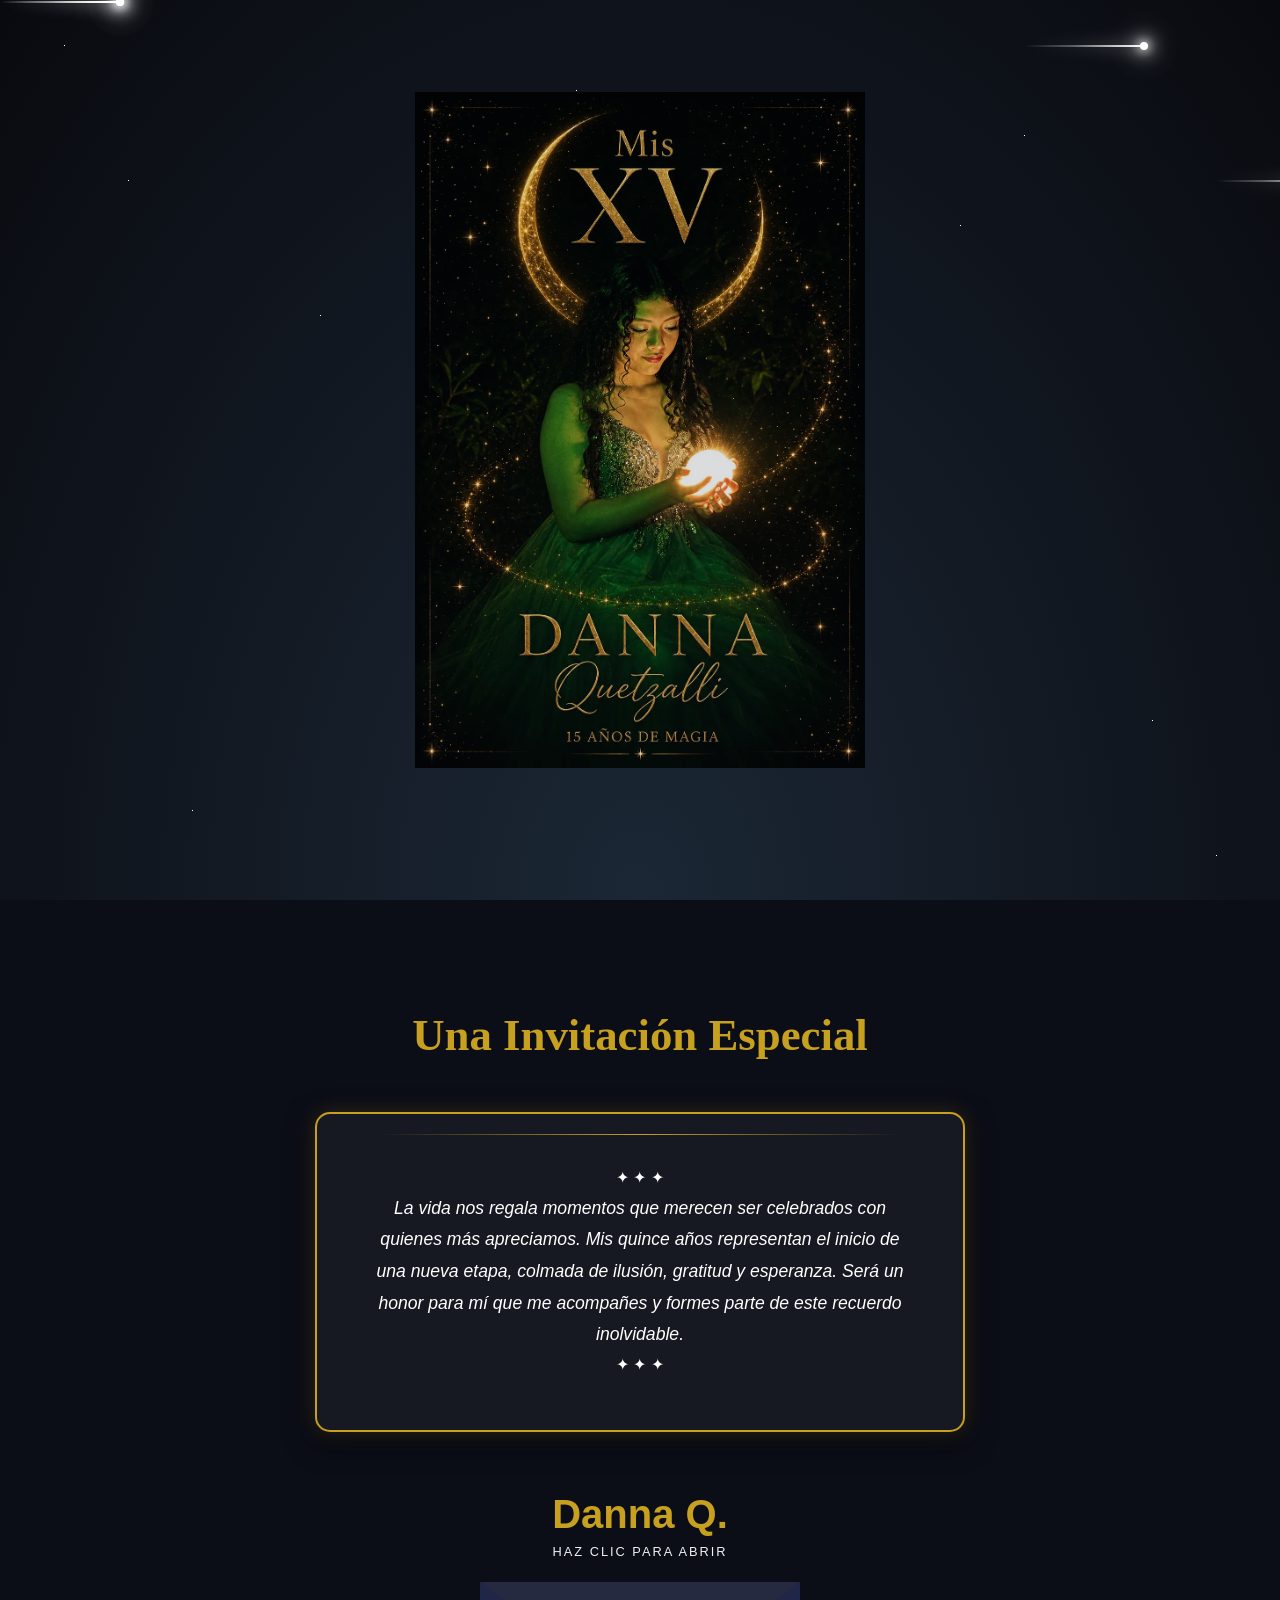
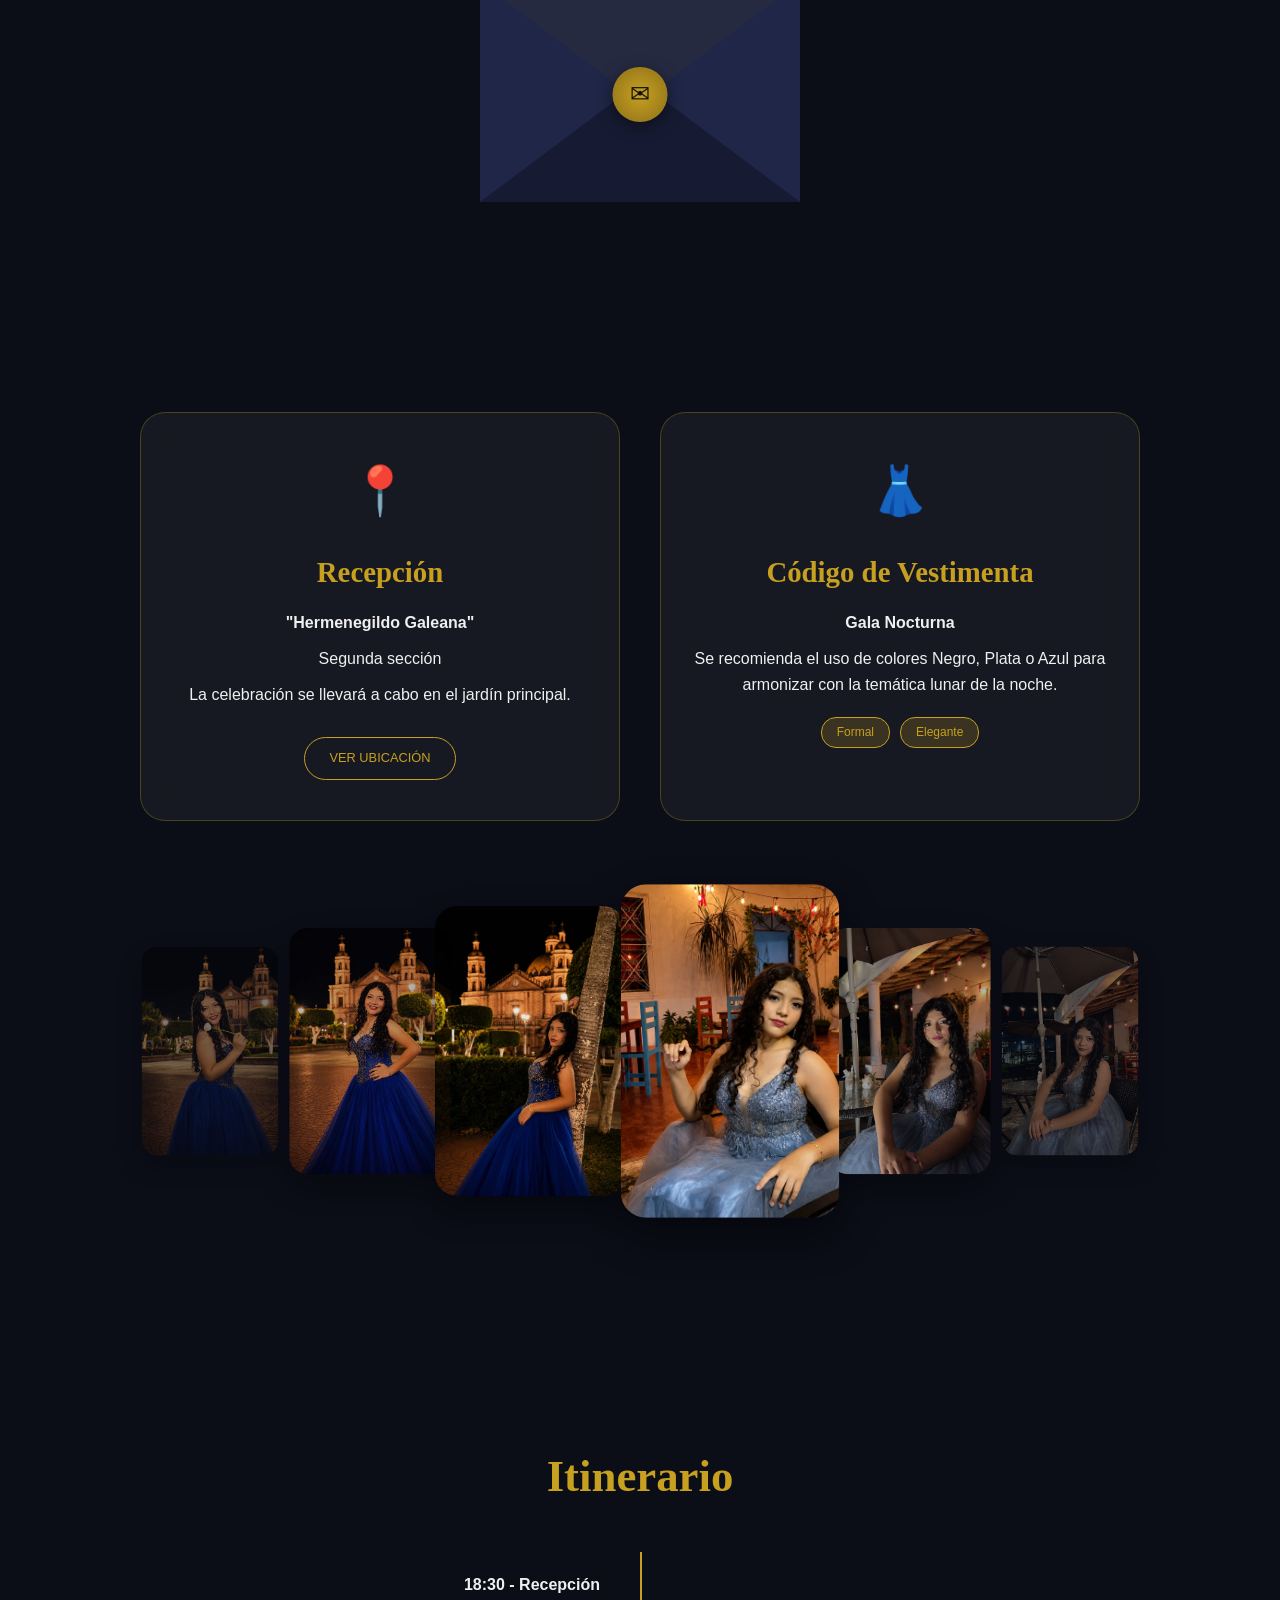
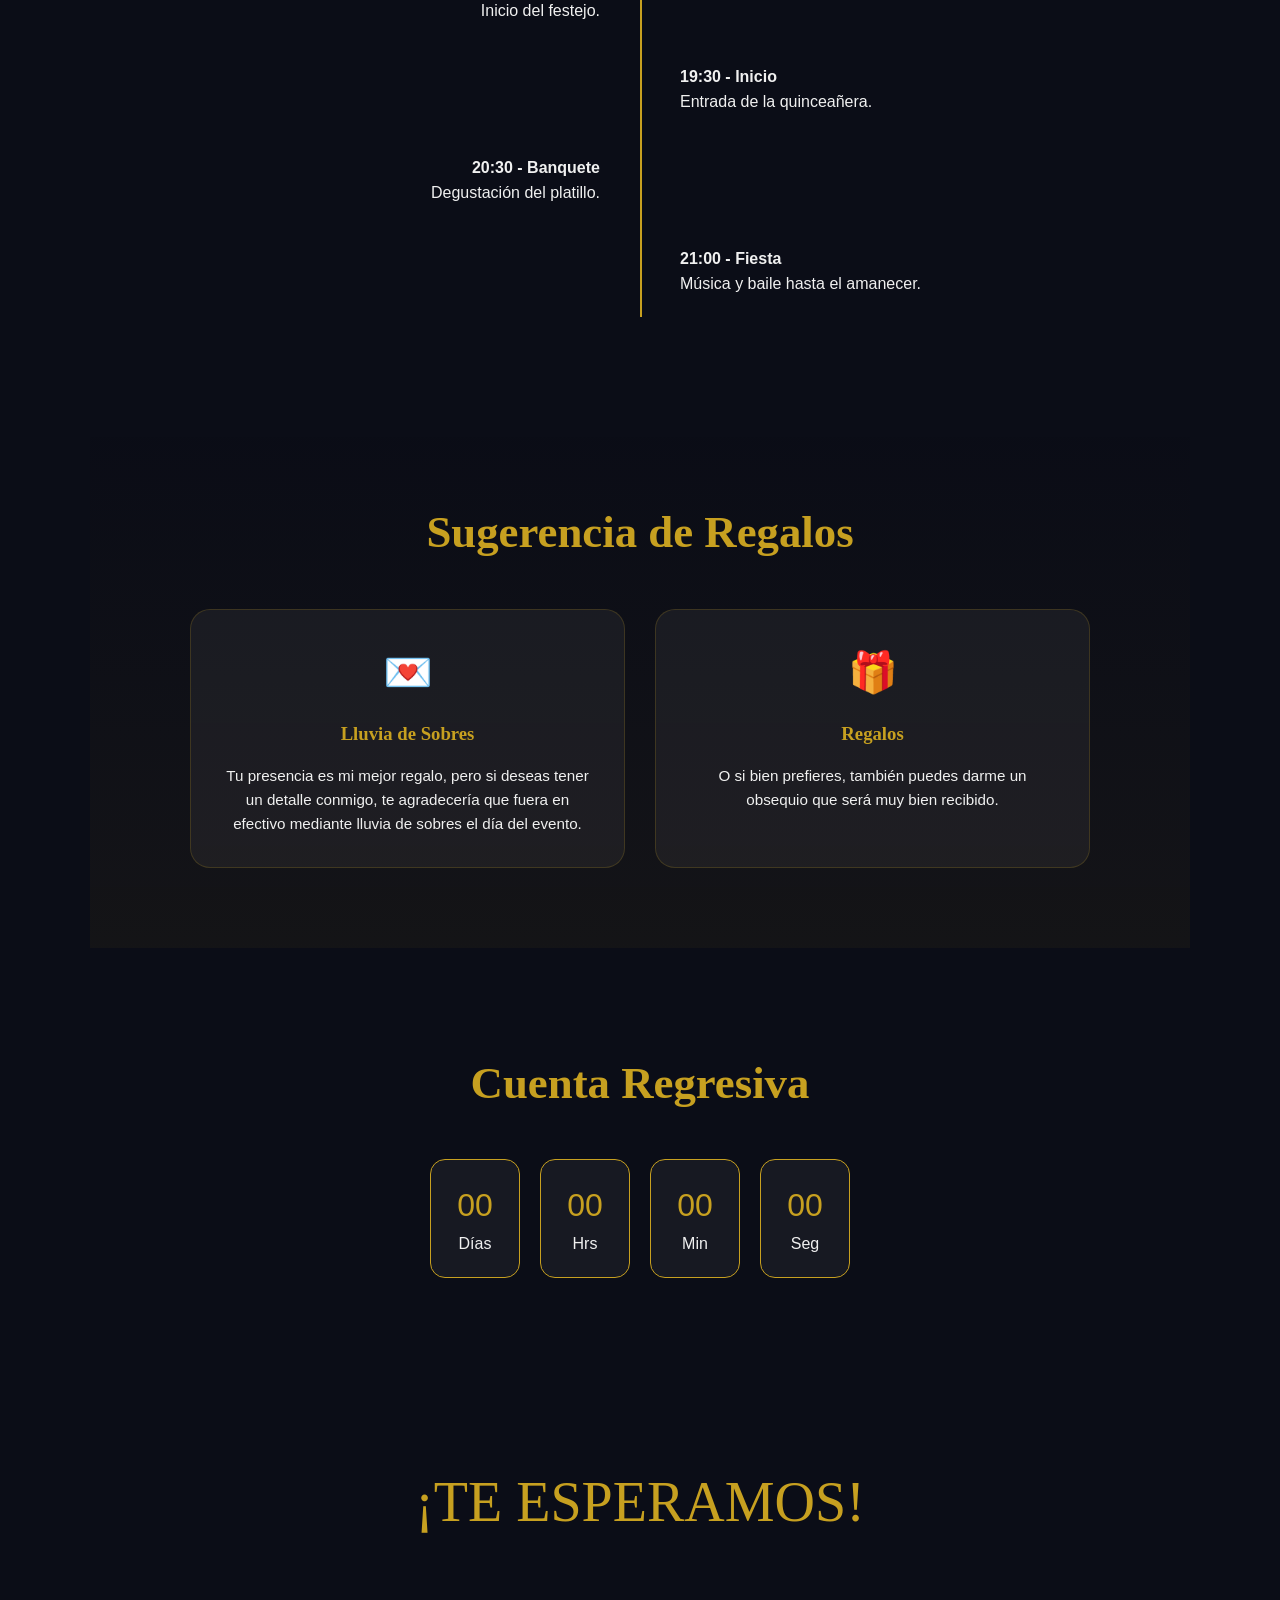
==== commit bc976b68: "Update invitacion.html" ====
--- a/invitacion.html
+++ b/invitacion.html
@@ -25,7 +25,7 @@
     <header class="hero">
     <div class="seccion-portada">
         <div class="foto-fondo">
-            <img src="img/imgprincipal.png" alt="Danna">
+            <img src="img/imgprincipal.webp" alt="Danna">
         </div>
     </div>
 </header>
@@ -120,12 +120,12 @@
     </div>
     <section class="carousel-xv">
     <div class="carousel-track">
-        <img src="img/foto1.png" class="carousel-img">
-        <img src="img/foto2.png" class="carousel-img">
-        <img src="img/foto3.png" class="carousel-img">
-        <img src="img/foto4.png" class="carousel-img">
-        <img src="img/foto5.png" class="carousel-img">
-        <img src="img/foto6.png" class="carousel-img">
+        <img src="img/foto1.webp" class="carousel-img">
+        <img src="img/foto2.webp" class="carousel-img">
+        <img src="img/foto3.webp" class="carousel-img">
+        <img src="img/foto4.webp" class="carousel-img">
+        <img src="img/foto5.webp" class="carousel-img">
+        <img src="img/foto6.webp" class="carousel-img">
     </div>
 </section>
 </section>
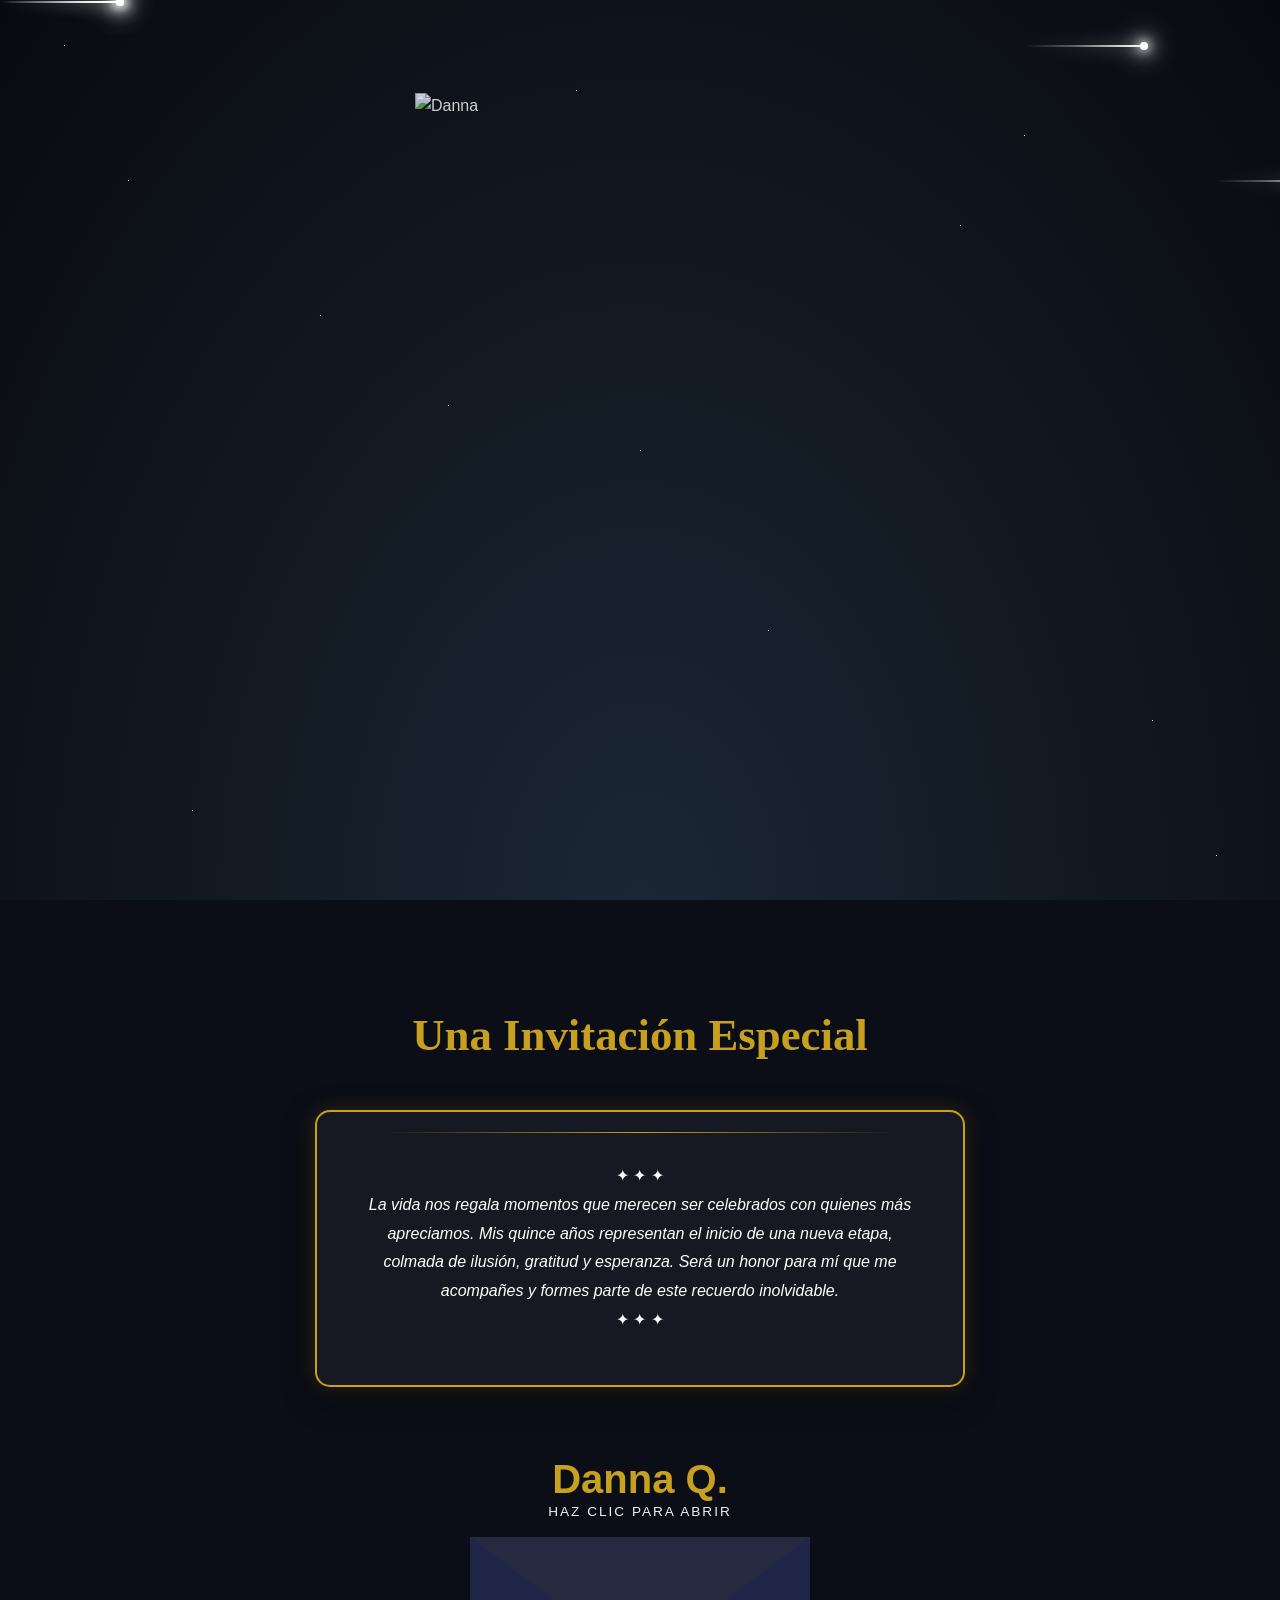
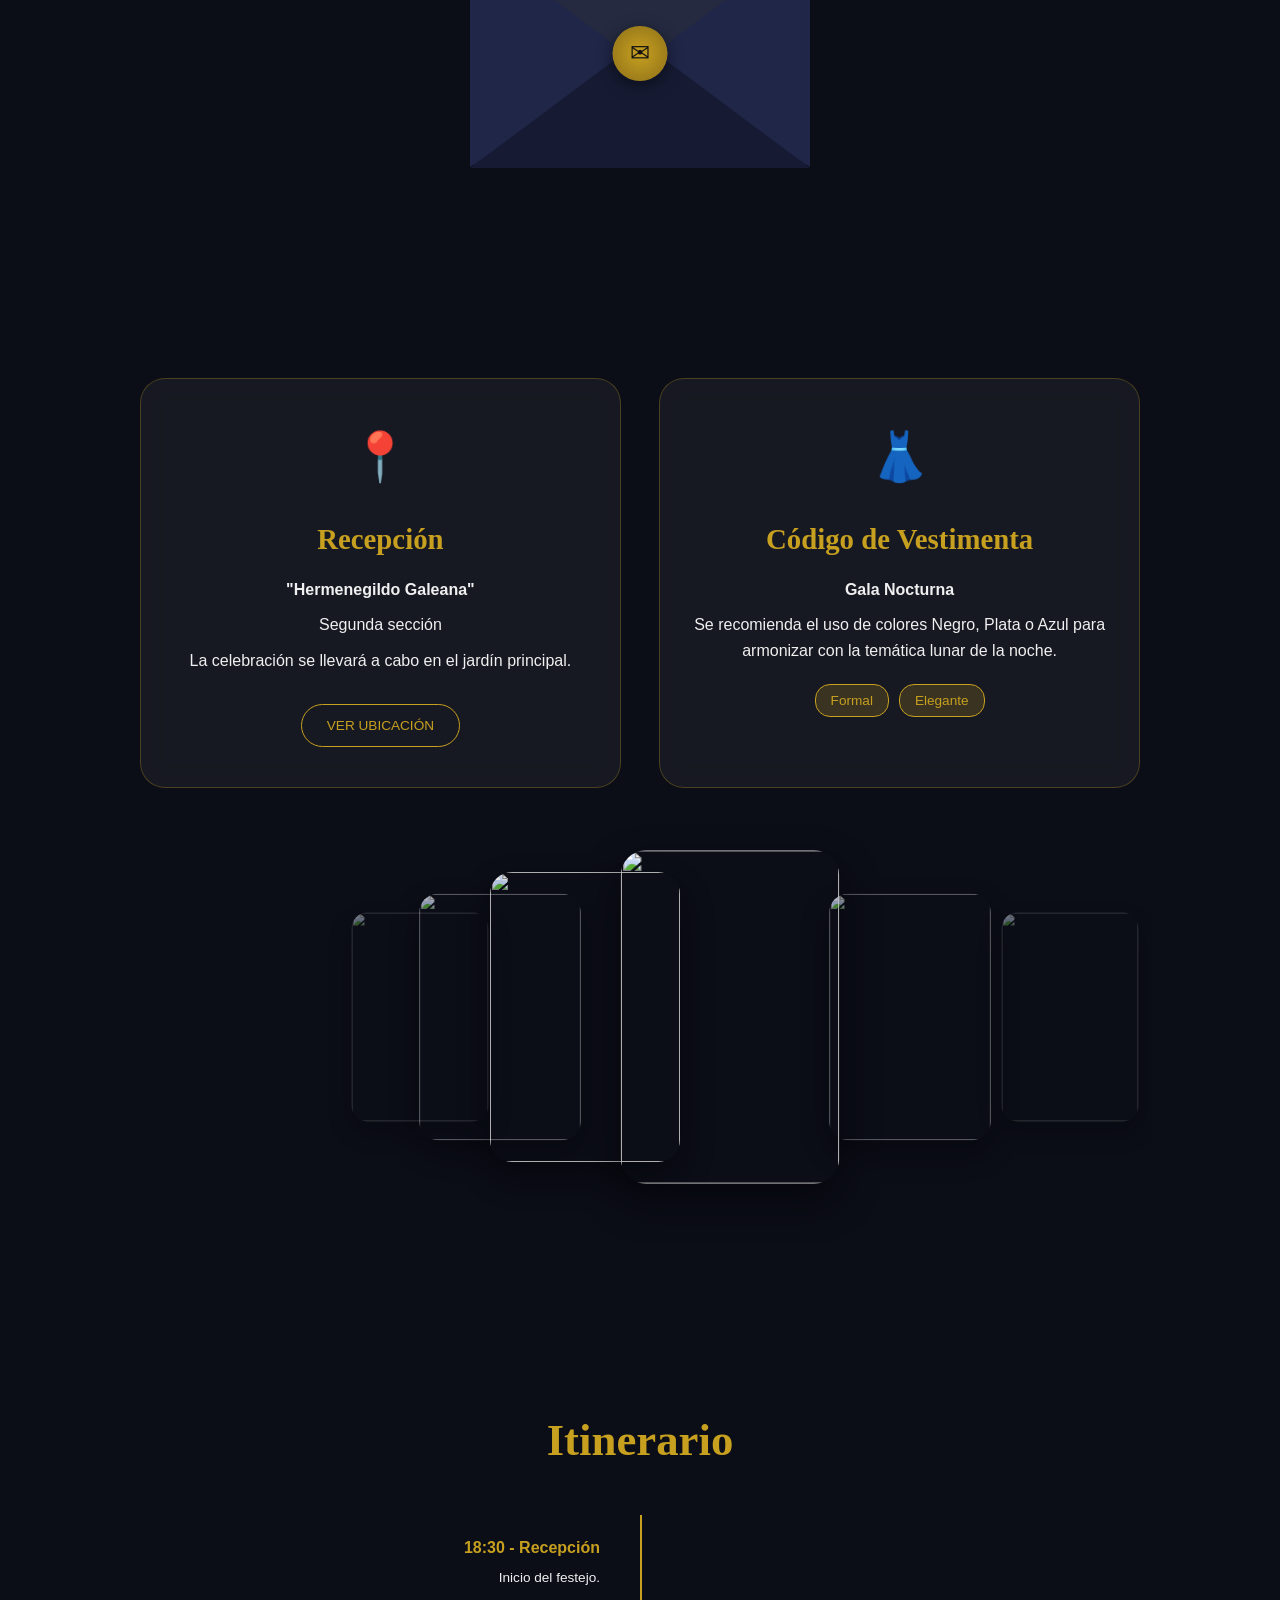
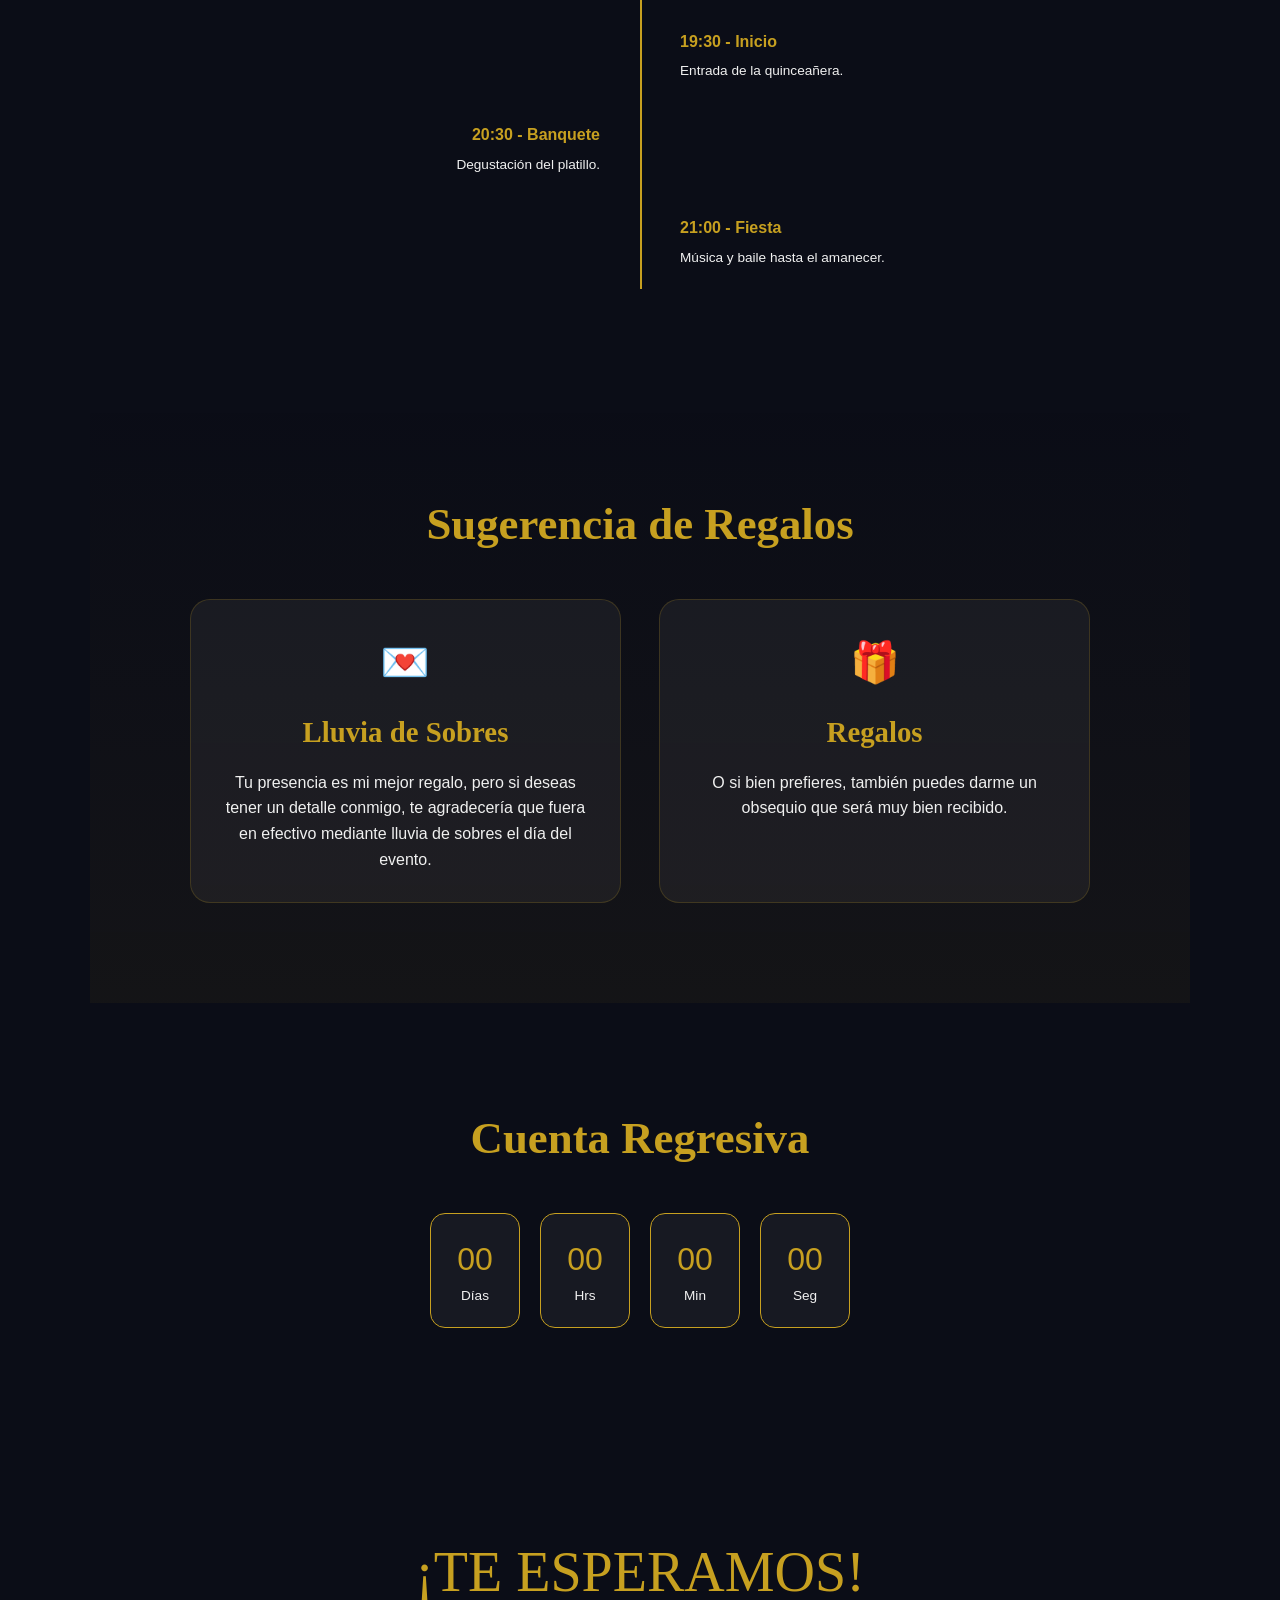
==== commit 73c6e56f: "Update invitacion.html" ====
--- a/invitacion.html
+++ b/invitacion.html
@@ -25,7 +25,7 @@
     <header class="hero">
     <div class="seccion-portada">
         <div class="foto-fondo">
-            <img src="img/imgprincipal.webp" alt="Danna">
+            <img src="img/imgprincipal.png" alt="Danna">
         </div>
     </div>
 </header>
@@ -120,12 +120,12 @@
     </div>
     <section class="carousel-xv">
     <div class="carousel-track">
-        <img src="img/foto1.webp" class="carousel-img">
-        <img src="img/foto2.webp" class="carousel-img">
-        <img src="img/foto3.webp" class="carousel-img">
-        <img src="img/foto4.webp" class="carousel-img">
-        <img src="img/foto5.webp" class="carousel-img">
-        <img src="img/foto6.webp" class="carousel-img">
+        <img src="img/foto1.png" class="carousel-img">
+        <img src="img/foto2.png" class="carousel-img">
+        <img src="img/foto3.png" class="carousel-img">
+        <img src="img/foto4.png" class="carousel-img">
+        <img src="img/foto5.png" class="carousel-img">
+        <img src="img/foto6.png" class="carousel-img">
     </div>
 </section>
 </section>
--- a/invitacion.css
+++ b/invitacion.css
@@ -10,23 +10,47 @@
     --envelope-light: #1f2647;
     --flap-color: #252a41;
     --letter-bg: #ffffff;
-}
-
-/* Reset básico */
-* {
+
+    /* Tamaños fluidos con clamp */
+    --fs-xl:    clamp(2rem,    6vw,  3.5rem);
+    --fs-lg:    clamp(1.6rem,  4vw,  2.8rem);
+    --fs-md:    clamp(1rem,    2.5vw, 1.8rem);
+    --fs-sm:    clamp(0.8rem,  1.8vw, 1rem);
+    --fs-xs:    clamp(0.7rem,  1.5vw, 0.85rem);
+
+    --space-xl: clamp(40px, 8vw, 100px);
+    --space-lg: clamp(24px, 5vw,  60px);
+    --space-md: clamp(16px, 3vw,  40px);
+    --space-sm: clamp(10px, 2vw,  20px);
+}
+
+/* ===============================
+   RESET Y BASE
+================================ */
+*, *::before, *::after {
     margin: 0;
     padding: 0;
     box-sizing: border-box;
 }
 
-/* Estilo general de la página */
+html {
+    font-size: 16px;
+    scroll-behavior: smooth;
+}
+
 body {
     background-color: var(--space-black);
     color: var(--moon-white);
     font-family: 'Montserrat', sans-serif;
     overflow-x: hidden;
-    scroll-behavior: smooth;
     line-height: 1.6;
+    -webkit-text-size-adjust: 100%; /* Evita zoom en iOS */
+}
+
+img {
+    max-width: 100%;
+    height: auto;
+    display: block;
 }
 
 /* ===============================
@@ -40,7 +64,6 @@
     overflow: hidden;
 }
 
-/* Estrellas fijas */
 .stars {
     width: 1px;
     height: 1px;
@@ -48,160 +71,107 @@
     box-shadow:
         10vw 20vh #fff, 35vw 45vh #fff, 80vw 15vh #fff,
         60vw 70vh #fff, 15vw 90vh #fff, 45vw 10vh #fff,
-        90vw 80vh #fff, 25vw 35vh #fff, 5vw 5vh #fff,
+        90vw 80vh #fff, 25vw 35vh #fff, 5vw  5vh  #fff,
         95vw 95vh #fff, 50vw 50vh #fff, 75vw 25vh #fff;
     animation: twinkle 5s infinite ease-in-out;
 }
 
-/* Parpadeo de estrellas */
 @keyframes twinkle {
     0%, 100% { opacity: 0.6; }
-    50% { opacity: 1; }
+    50%       { opacity: 1;   }
 }
 
 /* Estrellas fugaces */
-/* Contenedor padre debe tener position: relative */
-.invitacion-container {
-    position: relative;
-    overflow: hidden; /* Para que las estrellas no se salgan del marco */
-    background: #050505; /* Color base oscuro */
-}
-
 .shooting-star {
     position: absolute;
     height: 2px;
-    width: 120px;
-
-   background: linear-gradient(
-    90deg,
-    rgba(255,255,255,0) 0%,
-    rgba(255,255,255,.3) 40%,
-    rgba(255,255,255,.8) 80%,
-    rgba(255,255,255,1) 100%
-);
+    width: clamp(60px, 10vw, 120px);
+    background: linear-gradient(
+        90deg,
+        rgba(255,255,255,0)   0%,
+        rgba(255,255,255,.3) 40%,
+        rgba(255,255,255,.8) 80%,
+        rgba(255,255,255,1) 100%
+    );
     border-radius: 999px;
-    filter: drop-shadow(0 0 8px #ffffff);
-
+    filter: drop-shadow(0 0 8px #fff);
     animation: shooting 3s linear infinite;
-
     z-index: 1;
 }
 
-/* CABEZA DE LA ESTRELLA */
 .shooting-star::after {
     content: "";
     position: absolute;
-
     right: 0;
-    left: auto;
-
     top: 50%;
-
     width: 8px;
     height: 8px;
-
     background: #fff;
     border-radius: 50%;
-
     transform: translate(50%, -50%);
-
-    box-shadow:
-        0 0 10px #fff,
-        0 0 20px #fff,
-        0 0 40px rgba(255,255,255,.8);
-}
-
-/* Variaciones para naturalidad */
-.shooting-star:nth-child(1) { top: 5%; left: 80%; animation-duration: 2.5s; }
-.shooting-star:nth-child(2) { top: 20%; left: 95%; animation-delay: 1.5s; }
+    box-shadow: 0 0 10px #fff, 0 0 20px #fff, 0 0 40px rgba(255,255,255,.8);
+}
+
+.shooting-star:nth-child(1) { top: 5%;  left: 80%; animation-duration: 2.5s; }
+.shooting-star:nth-child(2) { top: 20%; left: 95%; animation-delay: 1.5s;   }
 .shooting-star:nth-child(3) { top: 40%; left: 100%; animation-duration: 3.5s; animation-delay: 0.5s; }
 
 @keyframes shooting {
-
-    0% {
-        opacity: 0;
-        transform:
-            translate(0,0)
-            rotate(35deg)
-            scaleX(0);
-    }
-
-    5% {
-        opacity: 1;
-    }
-
-    15% {
-        transform:
-            translate(150px,150px)
-            rotate(35deg)
-            scaleX(1);
-    }
-
-    100% {
-        opacity: 0;
-        transform:
-            translate(700px,700px)
-            rotate(35deg)
-            scaleX(0);
-    }
-}
+    0%   { opacity: 0; transform: translate(0,0)           rotate(35deg) scaleX(0); }
+    5%   { opacity: 1; }
+    15%  {             transform: translate(150px,150px)   rotate(35deg) scaleX(1); }
+    100% { opacity: 0; transform: translate(700px,700px)   rotate(35deg) scaleX(0); }
+}
+
 /* ===============================
    PORTADA PRINCIPAL
 ================================ */
 .hero {
     position: relative;
     width: 100%;
-    min-height: 100vh;
+    min-height: 100svh; /* svh: mejor en móviles que vh */
     display: flex;
     justify-content: center;
     align-items: center;
 }
 
-/* Contenedor de la foto de portada */
 .seccion-portada {
     position: relative;
-    width: 100%;
-    max-width: 450px;
-    height: 80vh;
-    min-height: 500px;
-    max-height: 700px;
+    width: min(90%, 450px);
+    height: clamp(400px, 75svh, 700px);
     margin: 0 auto 40px;
     overflow: visible;
 }
 
-/* Contenedor de la imagen */
 .foto-fondo {
     position: absolute;
     inset: 0;
     z-index: 1;
 }
 
-/* Imagen de quinceañera completa */
 .foto-fondo img {
     width: 100%;
     height: 100%;
     object-fit: contain;
     object-position: center;
     opacity: 0.85;
-    display: block;
 }
 
 /* ===============================
    SECCIONES GENERALES
 ================================ */
 section {
-    padding: 100px 20px;
+    padding: var(--space-xl) var(--space-md);
     max-width: 1100px;
     margin: 0 auto;
     text-align: center;
 }
 
-/* Títulos de secciones */
 .section-title {
     font-family: 'Playfair Display', serif;
-    font-size: 2.8rem;
-    color: var(--accent-gold);
-    margin-bottom: 40px;
+    font-size: var(--fs-lg);
+    color: var(--accent-gold);
+    margin-bottom: var(--space-md);
 }
 
 /* ===============================
@@ -210,20 +180,19 @@
 .emotive-card {
     background: rgba(255,255,255,0.05);
     border: 2px solid var(--accent-gold);
-    box-shadow: 0 0 20px rgba(199,160,32,0.2),
-                0 10px 30px rgba(0,0,0,0.5);
+    box-shadow: 0 0 20px rgba(199,160,32,0.2), 0 10px 30px rgba(0,0,0,0.5);
     border-radius: 15px;
-    padding: 50px;
+    padding: clamp(24px, 5vw, 50px);
     max-width: 650px;
-    margin: 40px auto 80px;
-    color: #ffffff;
+    width: 100%;
+    margin: var(--space-md) auto var(--space-xl);
+    color: #fff;
     text-align: center;
     line-height: 1.8;
     position: relative;
     animation: fadeInScale 1.2s ease-out forwards;
 }
 
-/* Línea decorativa superior */
 .emotive-card::before {
     content: "";
     position: absolute;
@@ -234,83 +203,82 @@
     background: linear-gradient(to right, transparent, var(--accent-gold), transparent);
 }
 
-/* Texto de la card emotiva */
 .emotive-card p {
-    font-size: 1.1rem;
+    font-size: var(--fs-sm);
     font-style: italic;
 }
 
-/* Animación de aparición */
 @keyframes fadeInScale {
-    from {
-        opacity: 0;
-        transform: scale(0.9) translateY(20px);
-    }
-    to {
-        opacity: 1;
-        transform: scale(1) translateY(0);
-    }
+    from { opacity: 0; transform: scale(0.9) translateY(20px); }
+    to   { opacity: 1; transform: scale(1)   translateY(0);    }
 }
 
 /* ===============================
    SOBRE INTERACTIVO
 ================================ */
+:root {
+    --env-w: clamp(280px, 85vw, 340px);
+    --env-h: calc(var(--env-w) * 0.68);
+    --flap-half: calc(var(--env-w) / 2);
+    --flap-h: calc(var(--env-h) * 0.55);
+    --front-h: calc(var(--env-h) * 0.5);
+    --bottom-h: calc(var(--env-h) * 0.55);
+}
+
 .envelope-wrapper {
     position: relative;
-    width: 320px;
-    height: 220px;
+    width: var(--env-w);
+    height: var(--env-h);
     background-color: var(--envelope-color);
-    margin: 150px auto 50px;
+    margin: clamp(100px, 20vw, 150px) auto 50px;
     border-radius: 0 0 10px 10px;
     cursor: pointer;
     perspective: 1000px;
 }
 
-/* Título del sobre */
 .sobre-title {
     position: absolute;
-    top: -100px;
+    top: clamp(-90px, -15vw, -100px);
     width: 100%;
     text-align: center;
     color: var(--accent-gold);
     font-weight: bold;
-    font-size: 2.5rem;
+    font-size: clamp(1.8rem, 6vw, 2.5rem);
     animation: pulse-grow 2s infinite ease-in-out;
 }
 
-/* Texto de instrucción */
 .instruction {
     position: absolute;
-    top: -40px;
+    top: clamp(-36px, -6vw, -40px);
     width: 100%;
     text-align: center;
-    font-size: 0.8rem;
+    font-size: var(--fs-xs);
     text-transform: uppercase;
     letter-spacing: 2px;
     animation: blink 2s infinite;
 }
 
-/* Solapa superior del sobre */
+/* Solapa */
 .flap {
     position: absolute;
     top: 0;
     left: 0;
-    border-left: 160px solid transparent;
-    border-right: 160px solid transparent;
-    border-top: 120px solid var(--flap-color);
+    border-left:  var(--flap-half) solid transparent;
+    border-right: var(--flap-half) solid transparent;
+    border-top:   var(--flap-h)   solid var(--flap-color);
     transform-origin: top;
     transition: transform 0.6s ease-in-out;
     z-index: 5;
 }
 
-/* Sello del sobre */
+/* Sello */
 .seal {
     position: absolute;
-    top: 85px;
+    top: calc(var(--flap-h) * 0.7);
     left: 50%;
     transform: translateX(-50%);
-    width: 55px;
-    height: 55px;
+    width: clamp(40px, 10vw, 55px);
+    height: clamp(40px, 10vw, 55px);
     background: radial-gradient(circle, var(--accent-gold), #8c6f19);
     border-radius: 50%;
     z-index: 6;
@@ -318,80 +286,69 @@
     justify-content: center;
     align-items: center;
     color: #111;
-    font-size: 1.5rem;
+    font-size: clamp(1rem, 3vw, 1.5rem);
     box-shadow: 0 4px 15px rgba(0,0,0,0.5);
     transition: all 0.4s ease;
 }
 
-/* Carta oculta dentro del sobre */
+/* Carta */
 .letter {
     position: absolute;
     bottom: -20px;
     left: 50%;
     transform: translate(-50%, 0);
-    width: 90%;
+    width: 92%;
     max-width: 340px;
     background: var(--letter-bg);
     border-radius: 12px;
-    padding: 25px 20px;
+    padding: clamp(16px, 4vw, 25px) clamp(12px, 3vw, 20px);
     box-shadow: 0 -5px 15px rgba(0,0,0,0.1);
     opacity: 0;
     z-index: 1;
     text-align: center;
     transition:
         transform 0.8s ease-in-out 0.4s,
-        opacity 0.5s ease-in-out 0.4s,
-        z-index 0s 0.4s;
-}
-
-/* Carta cuando el sobre se abre */
+        opacity   0.5s ease-in-out 0.4s,
+        z-index   0s              0.4s;
+}
+
 .envelope-wrapper.open .letter {
     opacity: 1;
-    transform: translate(-50%, -170px);
+    transform: translate(-50%, clamp(-140px, -30vw, -170px));
     z-index: 10;
 }
 
-/* Solapa abierta */
 .envelope-wrapper.open .flap {
     transform: rotateX(180deg);
     z-index: 1;
 }
 
-/* El sello desaparece al abrir */
 .envelope-wrapper.open .seal {
     opacity: 0;
     transform: translateX(-50%) scale(0);
 }
 
-/* Caras frontales del sobre */
-.envelope-front {
-    position: absolute;
-    width: 0;
-    height: 0;
-    z-index: 4;
-}
-
-/* Cara izquierda del sobre */
+/* Caras del sobre */
+.envelope-front { position: absolute; width: 0; height: 0; z-index: 4; }
+
 .envelope-front-left {
-    border-left: 160px solid var(--envelope-light);
-    border-top: 110px solid transparent;
-    border-bottom: 110px solid transparent;
+    border-left:   var(--flap-half) solid var(--envelope-light);
+    border-top:    var(--front-h)   solid transparent;
+    border-bottom: var(--front-h)   solid transparent;
     left: 0;
 }
 
-/* Cara derecha del sobre */
 .envelope-front-right {
-    border-right: 160px solid var(--envelope-light);
-    border-top: 110px solid transparent;
-    border-bottom: 110px solid transparent;
+    border-right:  var(--flap-half) solid var(--envelope-light);
+    border-top:    var(--front-h)   solid transparent;
+    border-bottom: var(--front-h)   solid transparent;
     right: 0;
 }
 
-/* Parte inferior del sobre */
 .envelope-front-bottom {
-    border-bottom: 120px solid var(--envelope-color);
-    border-left: 160px solid transparent;
-    border-right: 160px solid transparent;
+    border-bottom: var(--bottom-h) solid var(--envelope-color);
+    border-left:   var(--flap-half) solid transparent;
+    border-right:  var(--flap-half) solid transparent;
     bottom: 0;
 }
 
@@ -400,50 +357,16 @@
 ================================ */
 .letter-content {
     color: #555;
-    font-size: 0.8rem;
-}
-
-/* Bendición */
-.blessing {
-    color: #555;
-    margin-bottom: 10px;
-}
-
-/* Padres y padrinos */
-.parents-grid {
-    color: #555;
-    font-size: 0.75rem;
-    margin-bottom: 10px;
-}
-
-/* Nombre dentro de la carta */
-.nosotros {
-    color: var(--accent-gold);
-    font-weight: bold;
-    margin: 10px 0;
-}
-
-/* Texto principal */
-.main-name {
-    color: #222;
-    font-size: 1rem;
-    margin: 8px 0;
-}
-
-/* Frase */
-.phrase {
-    color: #555;
-    font-style: italic;
-    margin: 10px 0;
-}
-
-/* Texto de honor */
-.honor-text {
-    color: #555;
-    font-size: 0.8rem;
-}
-
-/* Diseño de la fecha */
+    font-size: clamp(0.65rem, 2vw, 0.8rem);
+}
+
+.blessing   { color: #555; margin-bottom: 10px; }
+.parents-grid { color: #555; font-size: clamp(0.6rem, 1.8vw, 0.75rem); margin-bottom: 10px; }
+.nosotros   { color: var(--accent-gold); font-weight: bold; margin: 10px 0; }
+.main-name  { color: #222; font-size: clamp(0.85rem, 2.5vw, 1rem); margin: 8px 0; }
+.phrase     { color: #555; font-style: italic; margin: 10px 0; }
+.honor-text { color: #555; font-size: clamp(0.65rem, 1.8vw, 0.8rem); }
+
 .date-display {
     border-top: 1px solid #ccc;
     border-bottom: 1px solid #ccc;
@@ -453,15 +376,13 @@
     margin-top: 10px;
 }
 
-/* Mes */
 .date-month {
     text-transform: uppercase;
     letter-spacing: 3px;
-    font-size: 0.8rem;
+    font-size: clamp(0.65rem, 2vw, 0.8rem);
     color: #555;
 }
 
-/* Fila de fecha */
 .date-row {
     display: flex;
     justify-content: center;
@@ -469,17 +390,15 @@
     gap: 15px;
 }
 
-/* Número del día */
 .date-number {
-    font-size: 1.5rem;
+    font-size: clamp(1.2rem, 4vw, 1.5rem);
     font-weight: bold;
     color: var(--accent-gold);
 }
 
-/* Día y año */
 .date-day-name,
 .date-year {
-    font-size: 0.7rem;
+    font-size: clamp(0.6rem, 1.8vw, 0.7rem);
     color: #555;
     border-bottom: 1px solid #aaa;
 }
@@ -488,73 +407,64 @@
    ANIMACIONES DEL SOBRE
 ================================ */
 @keyframes pulse-grow {
-    0%, 100% { transform: scale(1); }
-    50% { transform: scale(1.1); }
+    0%, 100% { transform: scale(1);   }
+    50%       { transform: scale(1.1); }
 }
 
 @keyframes blink {
     0%, 100% { opacity: 0.4; }
-    50% { opacity: 1; }
-}
-
-/* ===============================
-   CARDS DE RECEPCIÓN Y VESTIMENTA
+    50%       { opacity: 1;   }
+}
+
+/* ===============================
+   CARDS INFO (RECEPCIÓN / VESTIMENTA)
 ================================ */
 .info-cards-section {
-    padding: 60px 20px;
-    width: 100%;
-}
-
-/* Contenedor de cards */
+    padding: var(--space-lg) var(--space-md);
+    width: 100%;
+}
+
 .info-container {
-    display: flex;
-    justify-content: center;
-    gap: 40px;
-    flex-wrap: wrap;
+    display: grid;
+    grid-template-columns: repeat(auto-fit, minmax(min(100%, 300px), 1fr));
+    gap: var(--space-md);
     max-width: 1000px;
     margin: 0 auto;
 }
 
-/* Card individual */
 .info-card {
     background: var(--glass);
     border: 1px solid rgba(199,160,32,0.3);
     border-radius: 25px;
-    padding: 40px 30px;
-    flex: 1;
-    min-width: 320px;
+    padding: clamp(24px, 5vw, 40px) clamp(16px, 4vw, 30px);
     text-align: center;
     backdrop-filter: blur(12px);
     transition: all 0.4s ease;
 }
 
-/* Efecto hover */
 .info-card:hover {
     transform: translateY(-10px);
     border-color: var(--accent-gold);
 }
 
-/* Iconos */
 .card-icon {
-    font-size: 3rem;
-    margin-bottom: 20px;
-}
-
-/* Título de card */
+    font-size: clamp(2rem, 5vw, 3rem);
+    margin-bottom: var(--space-sm);
+}
+
 .info-card h3 {
     font-family: 'Playfair Display', serif;
     color: var(--accent-gold);
-    font-size: 1.8rem;
+    font-size: var(--fs-md);
     margin-bottom: 15px;
 }
 
-/* Texto de card */
 .info-card p {
     margin-bottom: 10px;
     color: var(--moon-white);
-}
-
-/* Botón de mapa */
+    font-size: var(--fs-sm);
+}
+
 .map-btn {
     display: inline-block;
     margin-top: 20px;
@@ -563,20 +473,20 @@
     color: var(--accent-gold);
     text-decoration: none;
     border-radius: 50px;
-    font-size: 0.8rem;
+    font-size: var(--fs-xs);
     text-transform: uppercase;
     transition: 0.3s;
 }
 
 .map-btn:hover {
     background: var(--accent-gold);
-    color: white;
-}
-
-/* Etiquetas de vestimenta */
+    color: #fff;
+}
+
 .dress-code-tags {
     display: flex;
     justify-content: center;
+    flex-wrap: wrap;
     gap: 10px;
     margin-top: 20px;
 }
@@ -585,10 +495,47 @@
     background: rgba(199,160,32,0.2);
     padding: 5px 15px;
     border-radius: 15px;
-    font-size: 0.75rem;
+    font-size: var(--fs-xs);
     color: var(--accent-gold);
     border: 1px solid var(--accent-gold);
 }
+
+/* ===============================
+   CARRUSEL
+================================ */
+.carousel-xv {
+    width: 100%;
+    padding: var(--space-md) 0;
+    overflow: hidden;
+}
+
+.carousel-track {
+    position: relative;
+    width: 100%;
+    height: clamp(240px, 50vw, 380px);
+    display: flex;
+    justify-content: center;
+    align-items: center;
+}
+
+.carousel-img {
+    position: absolute;
+    width:  clamp(100px, 22vw, 190px);
+    height: clamp(160px, 34vw, 290px);
+    object-fit: cover;
+    border-radius: clamp(12px, 3vw, 22px);
+    transition: all 0.8s ease;
+    box-shadow: 0 15px 35px rgba(0,0,0,0.45);
+    opacity: 0;
+}
+
+/* Posiciones fluidas usando clamp */
+.carousel-img.pos0 { transform: translateX(clamp(-220px,-42vw,-430px)) scale(0.72); opacity: 0.45; z-index: 1; }
+.carousel-img.pos1 { transform: translateX(clamp(-140px,-26vw,-270px)) scale(0.85); opacity: 0.7;  z-index: 2; }
+.carousel-img.pos2 { transform: translateX(clamp(-55px, -10vw,-110px)) scale(1);    opacity: 0.9;  z-index: 3; }
+.carousel-img.pos3 { transform: translateX(clamp( 45px,   9vw,  90px)) scale(1.15); opacity: 1;    z-index: 4; }
+.carousel-img.pos4 { transform: translateX(clamp(140px,  26vw, 270px)) scale(0.85); opacity: 0.7;  z-index: 2; }
+.carousel-img.pos5 { transform: translateX(clamp(220px,  42vw, 430px)) scale(0.72); opacity: 0.45; z-index: 1; }
 
 /* ===============================
    ITINERARIO
@@ -596,10 +543,9 @@
 .timeline {
     position: relative;
     max-width: 800px;
-    margin: auto;
-}
-
-/* Línea central */
+    margin: 0 auto;
+}
+
 .timeline::after {
     content: '';
     position: absolute;
@@ -610,9 +556,8 @@
     left: 50%;
 }
 
-/* Elementos del itinerario */
 .timeline-item {
-    padding: 20px 40px;
+    padding: var(--space-sm) clamp(20px, 5vw, 40px);
     position: relative;
     width: 50%;
     opacity: 0;
@@ -620,75 +565,63 @@
     transition: all 0.8s ease-out;
 }
 
-/* Aparece al hacer scroll */
-.timeline-item.visible {
-    opacity: 1;
-    transform: translateY(0);
-}
-
-/* Elementos izquierda */
-.timeline-item.left {
-    left: 0;
-    text-align: right;
-}
-
-/* Elementos derecha */
-.timeline-item.right {
-    left: 50%;
-    text-align: left;
+.timeline-item.visible { opacity: 1; transform: translateY(0); }
+.timeline-item.left    { left: 0;   text-align: right; }
+.timeline-item.right   { left: 50%; text-align: left;  }
+
+.timeline-item h4 {
+    font-size: var(--fs-sm);
+    color: var(--accent-gold);
+    margin-bottom: 6px;
+}
+
+.timeline-item p {
+    font-size: var(--fs-xs);
 }
 
 /* ===============================
    REGALOS
 ================================ */
 .gifts-section {
-    padding: 80px 20px;
+    padding: var(--space-xl) var(--space-md);
     background: linear-gradient(to bottom, transparent, rgba(199,160,32,0.05));
 }
 
-/* Contenedor de regalos */
 .gifts-container {
-    display: flex;
-    justify-content: center;
-    gap: 30px;
-    flex-wrap: wrap;
+    display: grid;
+    grid-template-columns: repeat(auto-fit, minmax(min(100%, 280px), 1fr));
+    gap: var(--space-md);
     max-width: 900px;
     margin: 0 auto;
 }
 
-/* Card de regalo */
 .gift-card {
     background: var(--glass);
     border: 1px solid rgba(199,160,32,0.2);
-    padding: 30px;
+    padding: clamp(20px, 4vw, 30px);
     border-radius: 20px;
-    flex: 1;
-    min-width: 300px;
     transition: transform 0.3s ease;
 }
 
-/* Hover de regalo */
 .gift-card:hover {
     transform: translateY(-5px);
     border-color: var(--accent-gold);
 }
 
-/* Icono regalo */
 .gift-icon {
-    font-size: 2.5rem;
+    font-size: clamp(1.8rem, 4vw, 2.5rem);
     margin-bottom: 15px;
 }
 
-/* Título regalo */
 .gift-card h3 {
     font-family: 'Playfair Display', serif;
     color: var(--accent-gold);
     margin-bottom: 15px;
-}
-
-/* Texto regalo */
+    font-size: var(--fs-md);
+}
+
 .gift-card p {
-    font-size: 0.95rem;
+    font-size: var(--fs-sm);
     color: var(--moon-white);
 }
 
@@ -698,32 +631,30 @@
 .countdown {
     display: flex;
     justify-content: center;
-    gap: 20px;
+    gap: clamp(10px, 3vw, 20px);
     flex-wrap: wrap;
 }
 
-/* Cajas del contador */
 .time-box {
     background: var(--glass);
-    padding: 20px;
+    padding: clamp(12px, 3vw, 20px);
     border-radius: 15px;
     border: 1px solid var(--accent-gold);
-    min-width: 90px;
+    min-width: clamp(70px, 18vw, 90px);
     text-align: center;
     animation: floating 3s ease-in-out infinite;
-}
-
-/* Números del contador */
+    font-size: var(--fs-xs);
+}
+
 .time-box span {
     display: block;
-    font-size: 2rem;
-    color: var(--accent-gold);
-}
-
-/* Animación flotante */
+    font-size: clamp(1.4rem, 5vw, 2rem);
+    color: var(--accent-gold);
+}
+
 @keyframes floating {
-    0%, 100% { transform: translateY(0); }
-    50% { transform: translateY(-12px); }
+    0%, 100% { transform: translateY(0);    }
+    50%       { transform: translateY(-12px); }
 }
 
 /* ===============================
@@ -731,191 +662,74 @@
 ================================ */
 .final-msg {
     font-family: 'Playfair Display', serif;
-    font-size: clamp(2rem, 8vw, 3.5rem);
-    color: var(--accent-gold);
-    padding: 80px 20px;
+    font-size: var(--fs-xl);
+    color: var(--accent-gold);
+    padding: var(--space-xl) var(--space-md);
     text-align: center;
 }
 
 /* ===============================
-   RESPONSIVE
-================================ */
-@media (max-width: 768px) {
-    section {
-        padding: 70px 20px;
-    }
-
-    .texto-encima {
-        top: 360px;
-    }
-
-    .portada-title {
-        font-size: 2rem;
-    }
-
-    .name-title {
-        font-size: 2.8rem;
-    }
-
-    .timeline::after {
-        left: 31px;
-    }
+   RESPONSIVE — TABLET (≤ 900px)
+================================ */
+@media (max-width: 900px) {
+    .timeline::after { left: 28px; }
 
     .timeline-item {
         width: 100%;
         text-align: left !important;
-        padding-left: 70px;
-        padding-right: 20px;
+        padding-left: 60px;
+        padding-right: 16px;
         left: 0 !important;
     }
-
-    .info-container,
+}
+
+/* ===============================
+   RESPONSIVE — MÓVIL (≤ 600px)
+================================ */
+@media (max-width: 600px) {
+    /* El carrusel ya es fluido con clamp, sin override extra */
+
+    .emotive-card { padding: 24px 16px; }
+
+    .info-card { border-radius: 18px; }
+
+    .timeline::after { left: 20px; }
+
+    .timeline-item {
+        padding-left: 44px;
+        padding-right: 12px;
+    }
+
+    .dress-code-tags { flex-direction: column; align-items: center; }
+}
+
+/* ===============================
+   RESPONSIVE — PANTALLA MUY PEQUEÑA (≤ 360px)
+================================ */
+@media (max-width: 360px) {
+    .section-title { font-size: 1.4rem; }
+
+    .time-box { min-width: 60px; padding: 10px 8px; }
+
+    .envelope-wrapper { margin-top: 80px; }
+}
+
+/* ===============================
+   RESPONSIVE — TABLET GRANDE / LAPTOP (≥ 1024px)
+================================ */
+@media (min-width: 1024px) {
+    .info-container {
+        grid-template-columns: repeat(2, 1fr);
+    }
+
     .gifts-container {
-        flex-direction: column;
-        align-items: center;
+        grid-template-columns: repeat(2, 1fr);
     }
-
-    .info-card,
-    .gift-card {
-        width: 100%;
-        min-width: unset;
-    }
-}
-
-@media (max-width: 480px) {
-    .seccion-portada {
-        max-width: 95%;
-    }
-
-    .texto-encima {
-        top: 340px;
-    }
-
-    .portada-title {
-        font-size: 1.8rem;
-    }
-
-    .name-title {
-        font-size: 2.2rem;
-        letter-spacing: 3px;
-    }
-
-    .envelope-wrapper {
-        width: 300px;
-        height: 200px;
-    }
-
-    .flap {
-        border-left: 150px solid transparent;
-        border-right: 150px solid transparent;
-    }
-
-    .envelope-front-left {
-        border-left: 150px solid var(--envelope-light);
-    }
-
-    .envelope-front-right {
-        border-right: 150px solid var(--envelope-light);
-    }
-
-    .envelope-front-bottom {
-        border-left: 150px solid transparent;
-        border-right: 150px solid transparent;
-    }
-}
-.carousel-xv {
-    width: 100%;
-    padding: 40px 0;
-    overflow: hidden;
-}
-
-.carousel-track {
-    position: relative;
-    width: 100%;
-    height: 380px;
-    display: flex;
-    justify-content: center;
-    align-items: center;
-}
-
-.carousel-img {
-    position: absolute;
-    width: 190px;
-    height: 290px;
-    object-fit: cover;
-    border-radius: 22px;
-    transition: all 0.8s ease;
-    box-shadow: 0 15px 35px rgba(0,0,0,0.45);
-    opacity: 0;
-}
-
-.carousel-img.pos0 {
-    transform: translateX(-430px) scale(0.72);
-    opacity: 0.45;
-    z-index: 1;
-}
-
-.carousel-img.pos1 {
-    transform: translateX(-270px) scale(0.85);
-    opacity: 0.7;
-    z-index: 2;
-}
-
-.carousel-img.pos2 {
-    transform: translateX(-110px) scale(1);
-    opacity: 0.9;
-    z-index: 3;
-}
-
-.carousel-img.pos3 {
-    transform: translateX(90px) scale(1.15);
-    opacity: 1;
-    z-index: 4;
-}
-
-.carousel-img.pos4 {
-    transform: translateX(270px) scale(0.85);
-    opacity: 0.7;
-    z-index: 2;
-}
-
-.carousel-img.pos5 {
-    transform: translateX(430px) scale(0.72);
-    opacity: 0.45;
-    z-index: 1;
-}
-
-@media (max-width: 600px) {
-    .carousel-track {
-        height: 300px;
-    }
-
-    .carousel-img {
-        width: 135px;
-        height: 210px;
-    }
-
-    .carousel-img.pos0 {
-        transform: translateX(-245px) scale(0.6);
-    }
-
-    .carousel-img.pos1 {
-        transform: translateX(-165px) scale(0.72);
-    }
-
-    .carousel-img.pos2 {
-        transform: translateX(-80px) scale(0.88);
-    }
-
-    .carousel-img.pos3 {
-        transform: translateX(0) scale(1.08);
-    }
-
-    .carousel-img.pos4 {
-        transform: translateX(80px) scale(0.88);
-    }
-
-    .carousel-img.pos5 {
-        transform: translateX(165px) scale(0.72);
-    }
-}
+}
+
+/* ===============================
+   RESPONSIVE — ESCRITORIO GRANDE (≥ 1440px)
+================================ */
+@media (min-width: 1440px) {
+    section { max-width: 1300px; }
+}
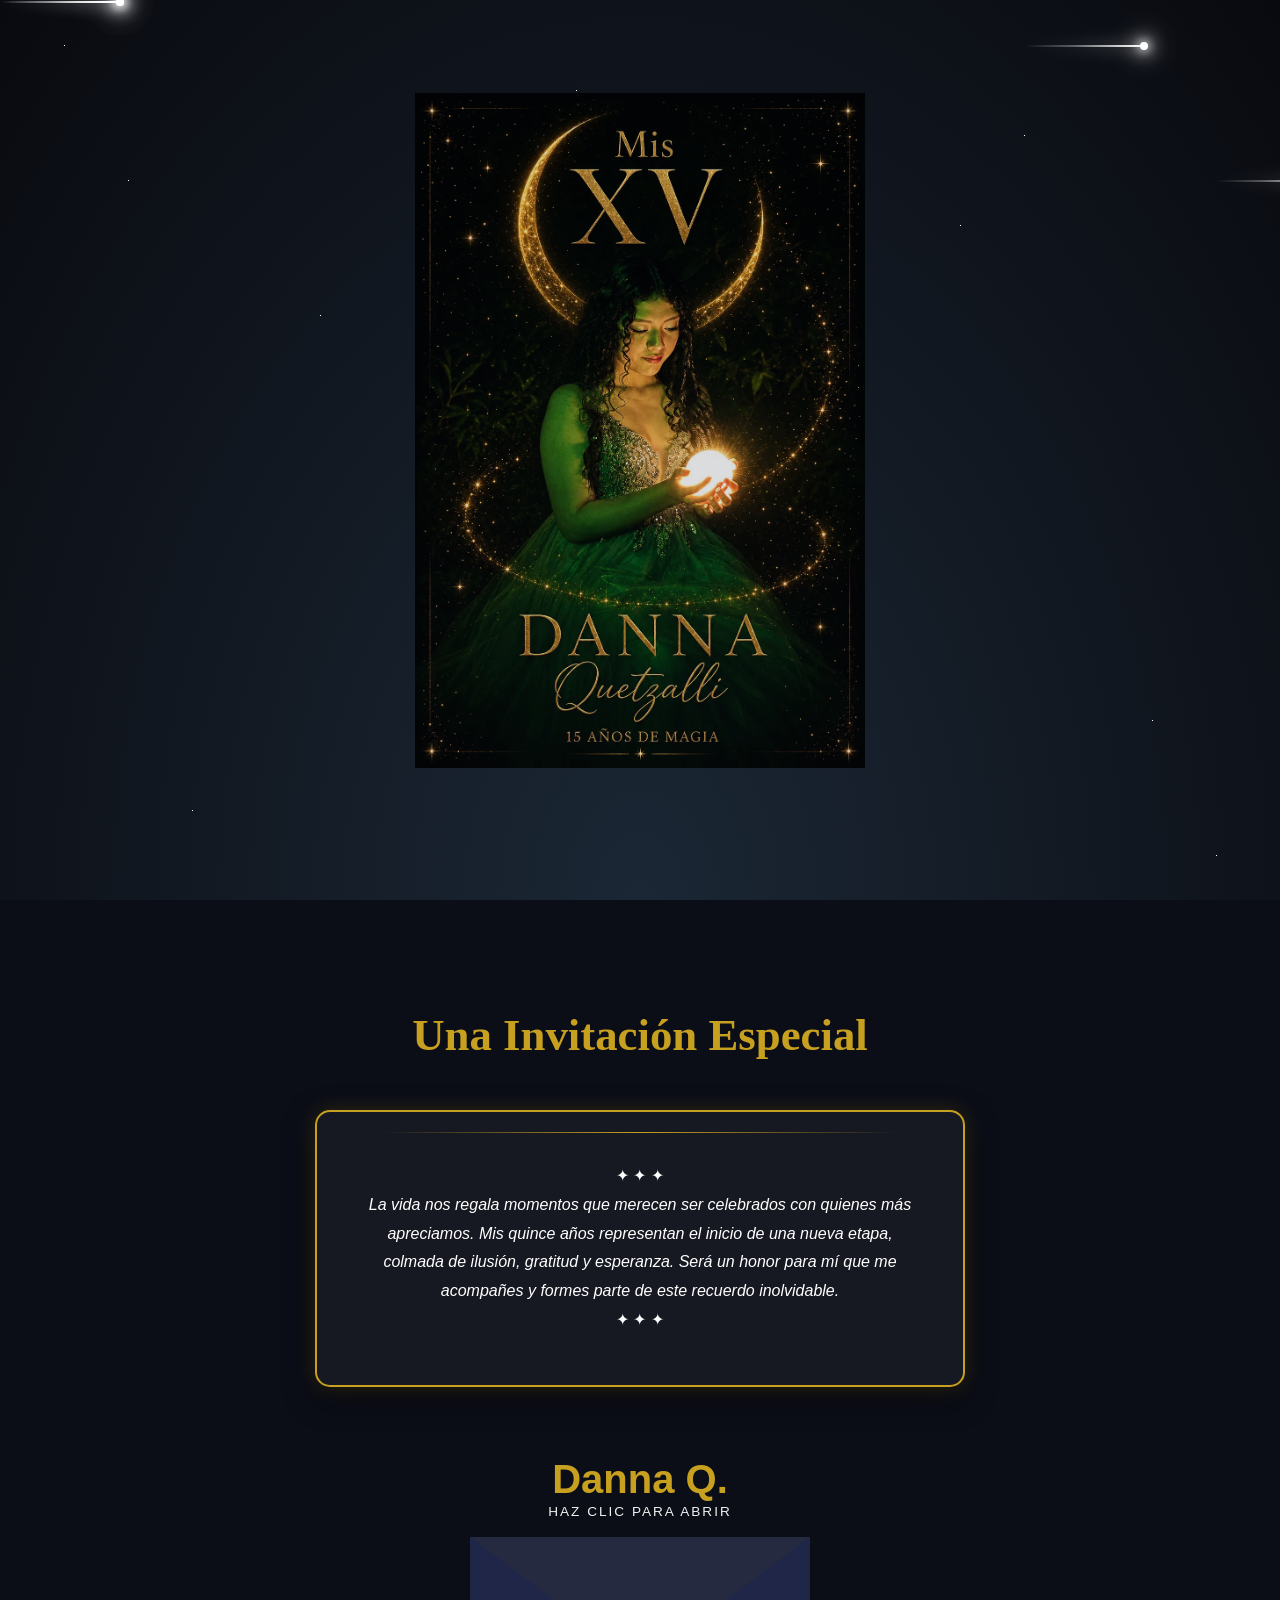
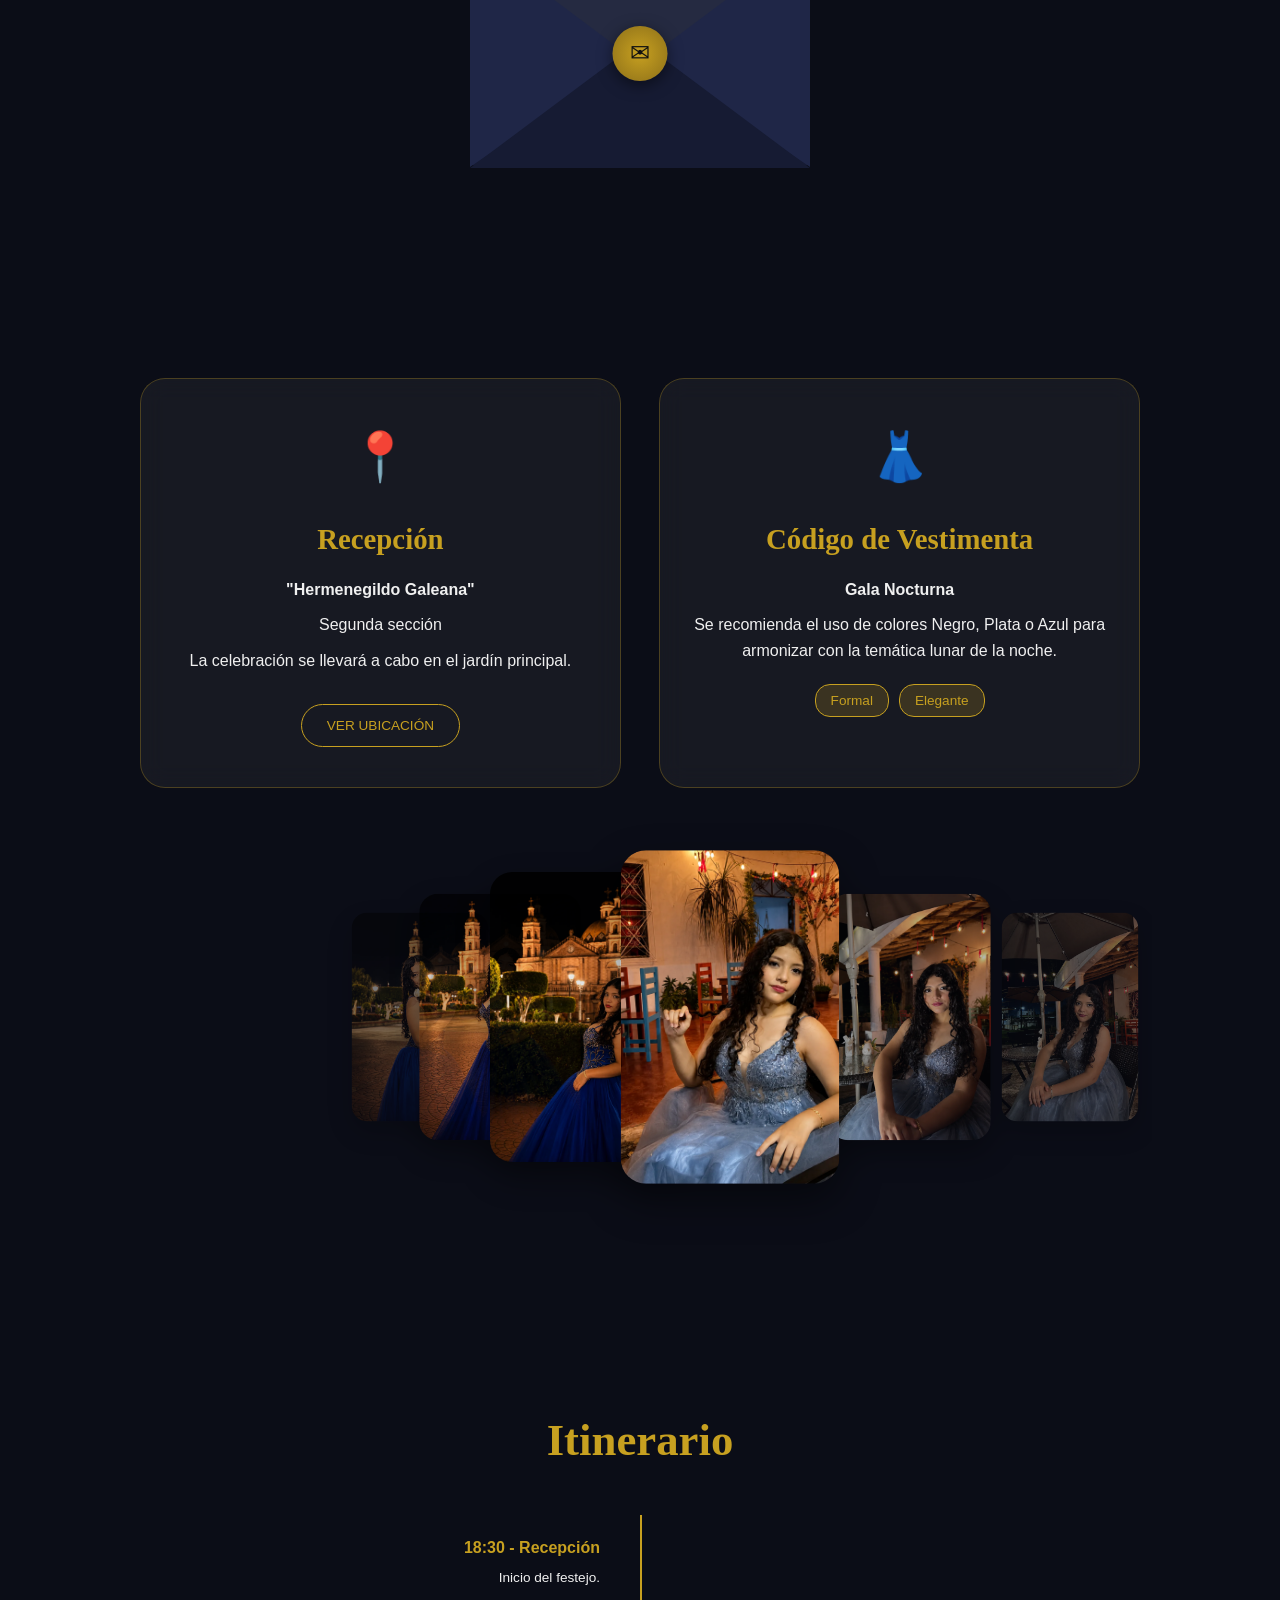
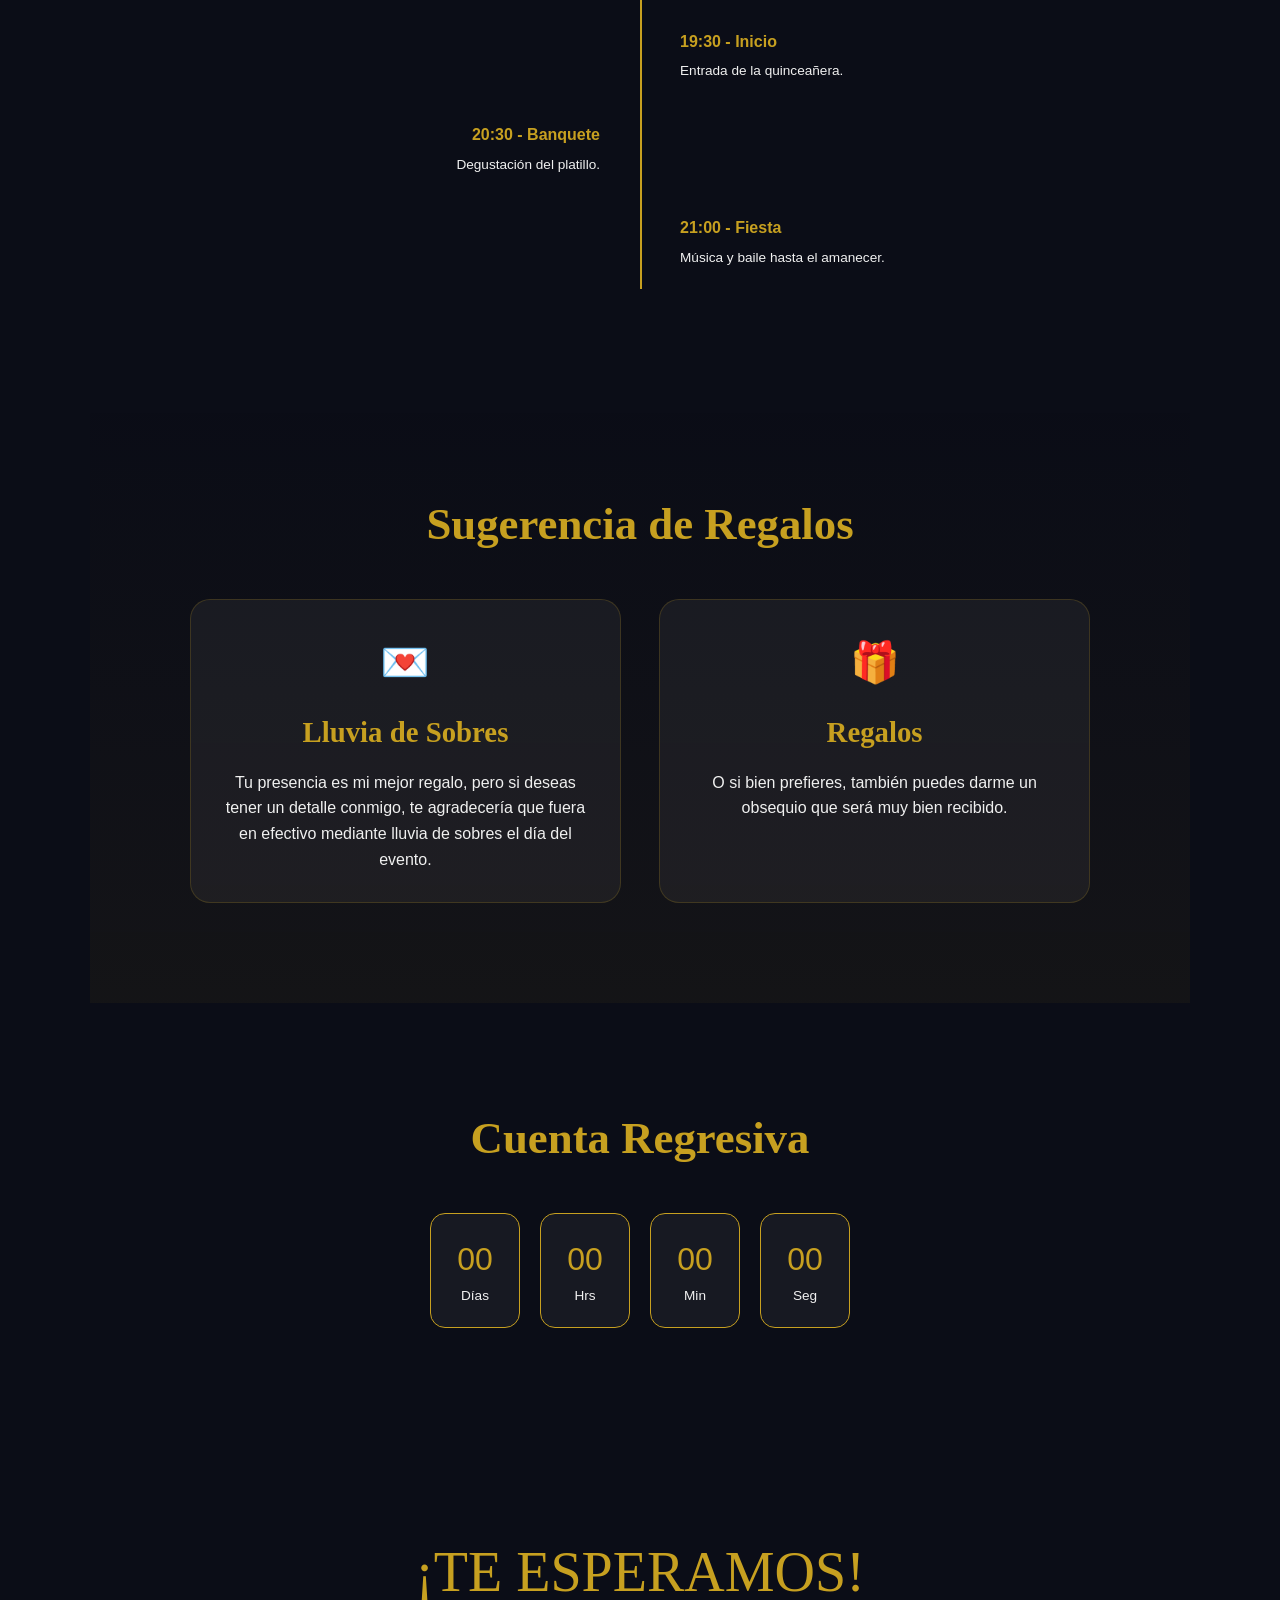
==== commit 1cae5c0a: "Update invitacion.html" ====
--- a/invitacion.html
+++ b/invitacion.html
@@ -25,7 +25,7 @@
     <header class="hero">
     <div class="seccion-portada">
         <div class="foto-fondo">
-            <img src="img/imgprincipal.png" alt="Danna">
+            <img src="img/imgprincipal.webp" alt="Danna">
         </div>
     </div>
 </header>
@@ -120,12 +120,12 @@
     </div>
     <section class="carousel-xv">
     <div class="carousel-track">
-        <img src="img/foto1.png" class="carousel-img">
-        <img src="img/foto2.png" class="carousel-img">
-        <img src="img/foto3.png" class="carousel-img">
-        <img src="img/foto4.png" class="carousel-img">
-        <img src="img/foto5.png" class="carousel-img">
-        <img src="img/foto6.png" class="carousel-img">
+        <img src="img/foto1.webp" class="carousel-img">
+        <img src="img/foto2.webp" class="carousel-img">
+        <img src="img/foto3.webp" class="carousel-img">
+        <img src="img/foto4.webp" class="carousel-img">
+        <img src="img/foto5.webp" class="carousel-img">
+        <img src="img/foto6.webp" class="carousel-img">
     </div>
 </section>
 </section>
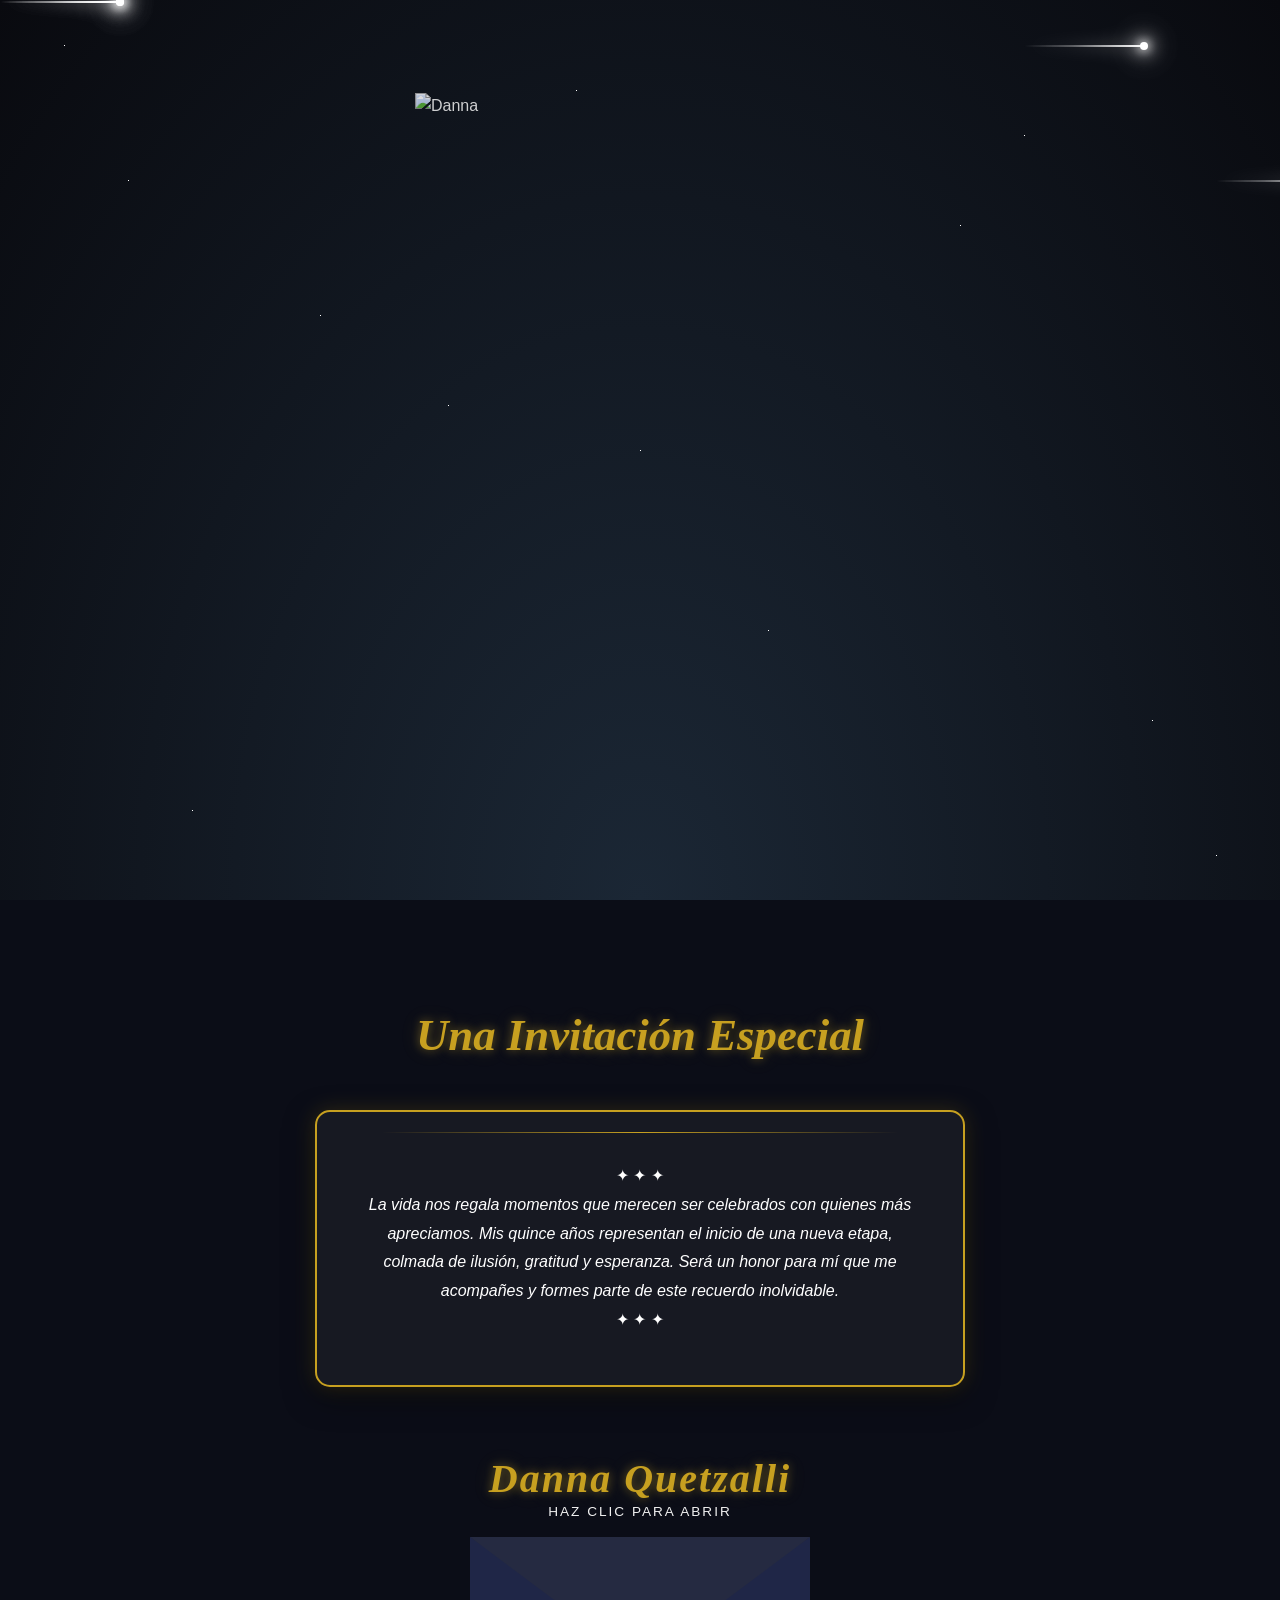
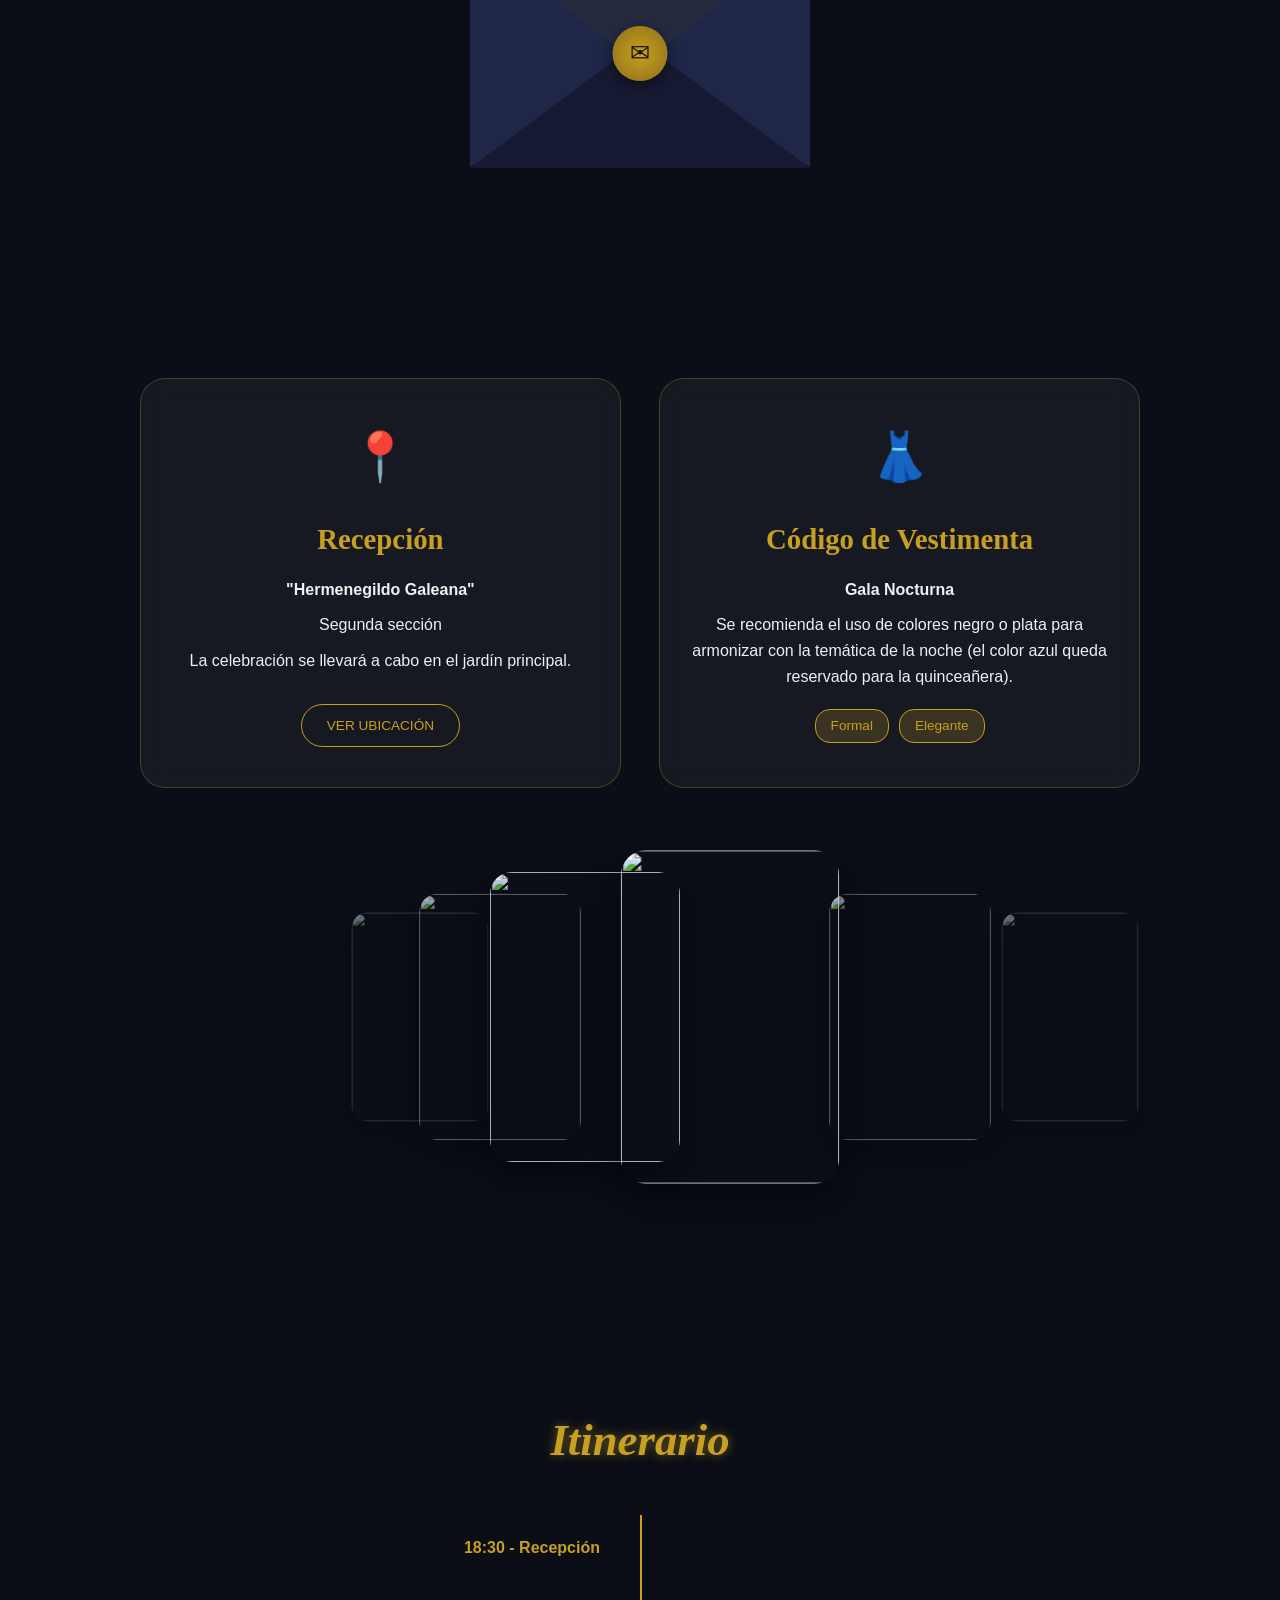
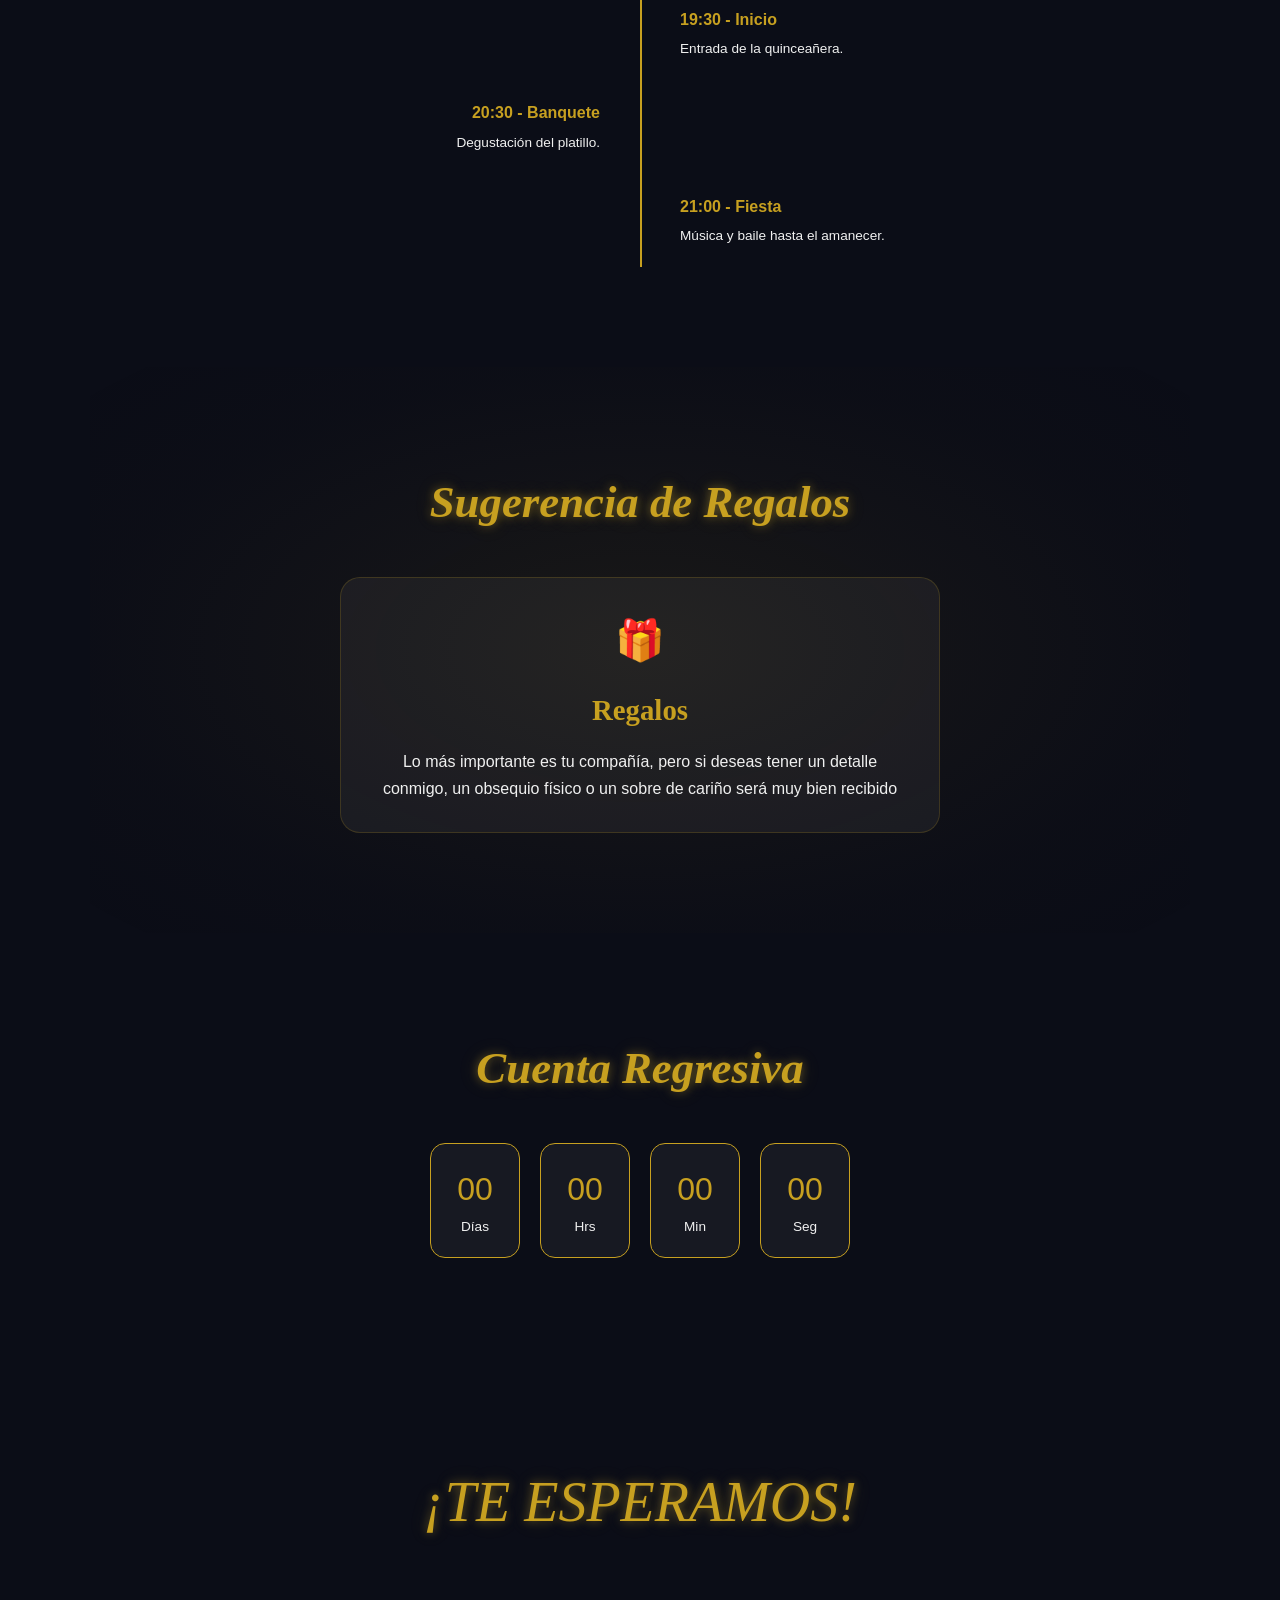
==== commit 6b082cf1: "Update invitacion.html" ====
--- a/invitacion.html
+++ b/invitacion.html
@@ -25,7 +25,7 @@
     <header class="hero">
     <div class="seccion-portada">
         <div class="foto-fondo">
-            <img src="img/imgprincipal.webp" alt="Danna">
+            <img src="img/imgprincipal.png" alt="Danna">
         </div>
     </div>
 </header>
@@ -48,7 +48,7 @@
             
             <!-- Sobre Interactivo -->
             <div class="envelope-wrapper" id="envelopeWrapper" onclick="openEnvelope()">
-                <div class="sobre-title">Danna Q.</div>
+                <div class="sobre-title">Danna Quetzalli</div>
                 <div class="instruction">Haz clic para abrir</div>
                 
                 <div class="flap"></div>
@@ -69,14 +69,11 @@
             <p>Sra. Rosa María Jiménez Arias</p>
         </div>
     </div>
-
+    
+    <p class="phrase">"Un momento<br>se convirtió en lo mejor de mi vida"</p>
+    
+    <p class="honor-text">Tengo el honor de invitarlos a celebrar mis quince primaveras.</p>
     <p class="nosotros">Danna Quetzalli</p>
-    <h3 class="main-name">Los invita a celebrar</h3>
-    
-    <p class="phrase">"Un momento<br>se convirtió en lo mejor de mi vida"</p>
-    
-    <p class="honor-text">Tengo el honor de invitarlos a celebrar mis quince primaveras.</p>
-    
     <div class="date-display">
         <div class="date-month">Julio</div>
         <div class="date-row">
@@ -111,7 +108,7 @@
             <div class="card-icon">👗</div>
             <h3>Código de Vestimenta</h3>
             <p><strong>Gala Nocturna</strong></p>
-            <p>Se recomienda el uso de colores Negro, Plata o Azul para armonizar con la temática lunar de la noche.</p>
+            <p>Se recomienda el uso de colores negro o plata para armonizar con la temática de la noche (el color azul queda reservado para la quinceañera).</p>
             <div class="dress-code-tags">
                 <span>Formal</span>
                 <span>Elegante</span>
@@ -120,12 +117,12 @@
     </div>
     <section class="carousel-xv">
     <div class="carousel-track">
-        <img src="img/foto1.webp" class="carousel-img">
-        <img src="img/foto2.webp" class="carousel-img">
-        <img src="img/foto3.webp" class="carousel-img">
-        <img src="img/foto4.webp" class="carousel-img">
-        <img src="img/foto5.webp" class="carousel-img">
-        <img src="img/foto6.webp" class="carousel-img">
+        <img src="img/foto1.png" class="carousel-img">
+        <img src="img/foto2.png" class="carousel-img">
+        <img src="img/foto3.png" class="carousel-img">
+        <img src="img/foto4.png" class="carousel-img">
+        <img src="img/foto5.png" class="carousel-img">
+        <img src="img/foto6.png" class="carousel-img">
     </div>
 </section>
 </section>
@@ -135,7 +132,6 @@
             <div class="timeline">
                 <div class="timeline-item left">
                     <h4>18:30 - Recepción</h4>
-                    <p>Inicio del festejo.</p>
                 </div>
                 <div class="timeline-item right">
                     <h4>19:30 - Inicio</h4>
@@ -155,16 +151,11 @@
 <section class="gifts-section">
     <h2 class="section-title">Sugerencia de Regalos</h2>
     <div class="gifts-container">
-        <div class="gift-card">
-            <div class="gift-icon">💌</div>
-            <h3>Lluvia de Sobres</h3>
-            <p>Tu presencia es mi mejor regalo, pero si deseas tener un detalle conmigo, te agradecería que fuera en efectivo mediante lluvia de sobres el día del evento.</p>
-        </div>
-        
+   
         <div class="gift-card">
             <div class="gift-icon">🎁</div>
             <h3>Regalos</h3>
-            <p>O si bien prefieres, también puedes darme un obsequio que será muy bien recibido.</p>
+            <p>Lo más importante es tu compañía, pero si deseas tener un detalle conmigo, un obsequio físico o un sobre de cariño será muy bien recibido</p>
             </div>
         </div>
     </div>
@@ -183,65 +174,85 @@
         <div class="final-msg">
             ¡TE ESPERAMOS!
         </div>
-        <audio id="backgroundMusic" autoplay loop>
+        <audio id="backgroundMusic" preload="none" loop>
     <source src="img/Luna.mp3" type="audio/mpeg">
 </audio>
+
  
     </main>
  
     <script>
-        document.addEventListener("click", () => {
+       // Música en invitacion.html
+window.addEventListener("load", () => {
     const music = document.getElementById("backgroundMusic");
-    if (music.paused) {
-        music.play().catch(() => {});
+
+    if (music) {
+        music.volume = 0.6;
+
+        music.play().catch(() => {
+            document.addEventListener("click", () => {
+                music.play();
+            }, { once: true });
+        });
     }
-}, { once: true });
-        // Lógica del sobre
-        function openEnvelope() {
-            document.getElementById('envelopeWrapper').classList.toggle('open');
+});
+
+// Lógica del sobre
+function openEnvelope() {
+    const envelope = document.getElementById("envelopeWrapper");
+
+    if (!envelope) return;
+
+    envelope.classList.toggle("open");
+}
+
+// Animación de aparición al hacer scroll
+const observer = new IntersectionObserver((entries) => {
+    entries.forEach(entry => {
+        if (entry.isIntersecting) {
+            entry.target.classList.add("visible");
         }
- 
-        // Intersection Observer para el Itinerario
-        const observer = new IntersectionObserver((entries) => {
-            entries.forEach(entry => {
-                if (entry.isIntersecting) {
-                    entry.target.classList.add('visible');
-                }
-            });
-        }, { threshold: 0.2 });
- 
-        document.querySelectorAll('.timeline-item').forEach(item => observer.observe(item));
- 
-        // Lógica del Contador
-        const eventDate = new Date("July 18, 2026 21:00:00").getTime();
-        setInterval(() => {
-            const now = new Date().getTime();
-            const distance = eventDate - now;
-            if (distance < 0) return;
- 
-            document.getElementById("days").innerText = Math.floor(distance / (1000 * 60 * 60 * 24));
-            document.getElementById("hours").innerText = Math.floor((distance % (1000 * 60 * 60 * 24)) / (1000 * 60 * 60));
-            document.getElementById("minutes").innerText = Math.floor((distance % (1000 * 60 * 60)) / (1000 * 60));
-            document.getElementById("seconds").innerText = Math.floor((distance % (1000 * 60)) / 1000);
-        }, 1000);
-       
-const fotos = document.querySelectorAll('.carousel-img');
- 
+    });
+}, { threshold: 0.2 });
+
+document.querySelectorAll(".timeline-item").forEach(item => {
+    observer.observe(item);
+});
+
+// Cuenta regresiva
+const eventDate = new Date("July 18, 2026 16:30:00").getTime();
+
+setInterval(() => {
+    const now = new Date().getTime();
+    const distance = eventDate - now;
+
+    if (distance < 0) return;
+
+    document.getElementById("days").innerText = Math.floor(distance / (1000 * 60 * 60 * 24));
+    document.getElementById("hours").innerText = Math.floor((distance % (1000 * 60 * 60 * 24)) / (1000 * 60 * 60));
+    document.getElementById("minutes").innerText = Math.floor((distance % (1000 * 60 * 60)) / (1000 * 60));
+    document.getElementById("seconds").innerText = Math.floor((distance % (1000 * 60)) / 1000);
+}, 1000);
+
+// Carrusel
+const fotos = document.querySelectorAll(".carousel-img");
 let inicio = 0;
- 
+
 function actualizarCarrusel() {
+    if (fotos.length === 0) return;
+
     fotos.forEach((foto) => {
-        foto.className = 'carousel-img';
+        foto.className = "carousel-img";
     });
- 
+
     for (let i = 0; i < fotos.length; i++) {
         let posicion = (i - inicio + fotos.length) % fotos.length;
-        fotos[i].classList.add('pos' + posicion);
+        fotos[i].classList.add("pos" + posicion);
     }
- 
+
     inicio = (inicio + 1) % fotos.length;
 }
- 
+
 actualizarCarrusel();
 setInterval(actualizarCarrusel, 2500);
     </script>
--- a/invitacion.css
+++ b/invitacion.css
@@ -168,9 +168,13 @@
 }
 
 .section-title {
-    font-family: 'Playfair Display', serif;
+    font-family: 'Cormorant Garamond', serif;
+    font-style: italic;
     font-size: var(--fs-lg);
     color: var(--accent-gold);
+     text-shadow:
+        0 0 10px rgba(212,175,55,.4),
+        0 0 20px rgba(212,175,55,.2);
     margin-bottom: var(--space-md);
 }
 
@@ -241,10 +245,21 @@
     top: clamp(-90px, -15vw, -100px);
     width: 100%;
     text-align: center;
-    color: var(--accent-gold);
-    font-weight: bold;
+
+    font-family: 'Cormorant Garamond', serif;
+    font-style: italic;
+
+    color: var(--accent-gold);
+    font-weight: 600;
+
     font-size: clamp(1.8rem, 6vw, 2.5rem);
-    animation: pulse-grow 2s infinite ease-in-out;
+
+    letter-spacing: 2px;
+
+    text-shadow:
+        0 0 10px rgba(212,175,55,.4),
+        0 0 20px rgba(212,175,55,.2);
+
 }
 
 .instruction {
@@ -363,7 +378,6 @@
 .blessing   { color: #555; margin-bottom: 10px; }
 .parents-grid { color: #555; font-size: clamp(0.6rem, 1.8vw, 0.75rem); margin-bottom: 10px; }
 .nosotros   { color: var(--accent-gold); font-weight: bold; margin: 10px 0; }
-.main-name  { color: #222; font-size: clamp(0.85rem, 2.5vw, 1rem); margin: 8px 0; }
 .phrase     { color: #555; font-style: italic; margin: 10px 0; }
 .honor-text { color: #555; font-size: clamp(0.65rem, 1.8vw, 0.8rem); }
 
@@ -584,14 +598,19 @@
 ================================ */
 .gifts-section {
     padding: var(--space-xl) var(--space-md);
-    background: linear-gradient(to bottom, transparent, rgba(199,160,32,0.05));
+
+    background:
+        radial-gradient(
+            ellipse at center,
+            rgba(199,160,32,0.08) 0%,
+            rgba(199,160,32,0.04) 40%,
+            rgba(199,160,32,0.01) 70%,
+            transparent 100%
+        );
 }
 
 .gifts-container {
-    display: grid;
-    grid-template-columns: repeat(auto-fit, minmax(min(100%, 280px), 1fr));
-    gap: var(--space-md);
-    max-width: 900px;
+    max-width: 600px;
     margin: 0 auto;
 }
 
@@ -600,12 +619,19 @@
     border: 1px solid rgba(199,160,32,0.2);
     padding: clamp(20px, 4vw, 30px);
     border-radius: 20px;
-    transition: transform 0.3s ease;
+
+    text-align: center;
+
+    transition: all 0.3s ease;
 }
 
 .gift-card:hover {
     transform: translateY(-5px);
     border-color: var(--accent-gold);
+
+    box-shadow:
+        0 0 20px rgba(199,160,32,0.15),
+        0 0 40px rgba(199,160,32,0.08);
 }
 
 .gift-icon {
@@ -623,6 +649,7 @@
 .gift-card p {
     font-size: var(--fs-sm);
     color: var(--moon-white);
+    line-height: 1.7;
 }
 
 /* ===============================
@@ -661,9 +688,13 @@
    MENSAJE FINAL
 ================================ */
 .final-msg {
-    font-family: 'Playfair Display', serif;
+     font-family: 'Cormorant Garamond', serif;
+    font-style: italic;
     font-size: var(--fs-xl);
     color: var(--accent-gold);
+    text-shadow:
+        0 0 10px rgba(212,175,55,.4),
+        0 0 20px rgba(212,175,55,.2);
     padding: var(--space-xl) var(--space-md);
     text-align: center;
 }
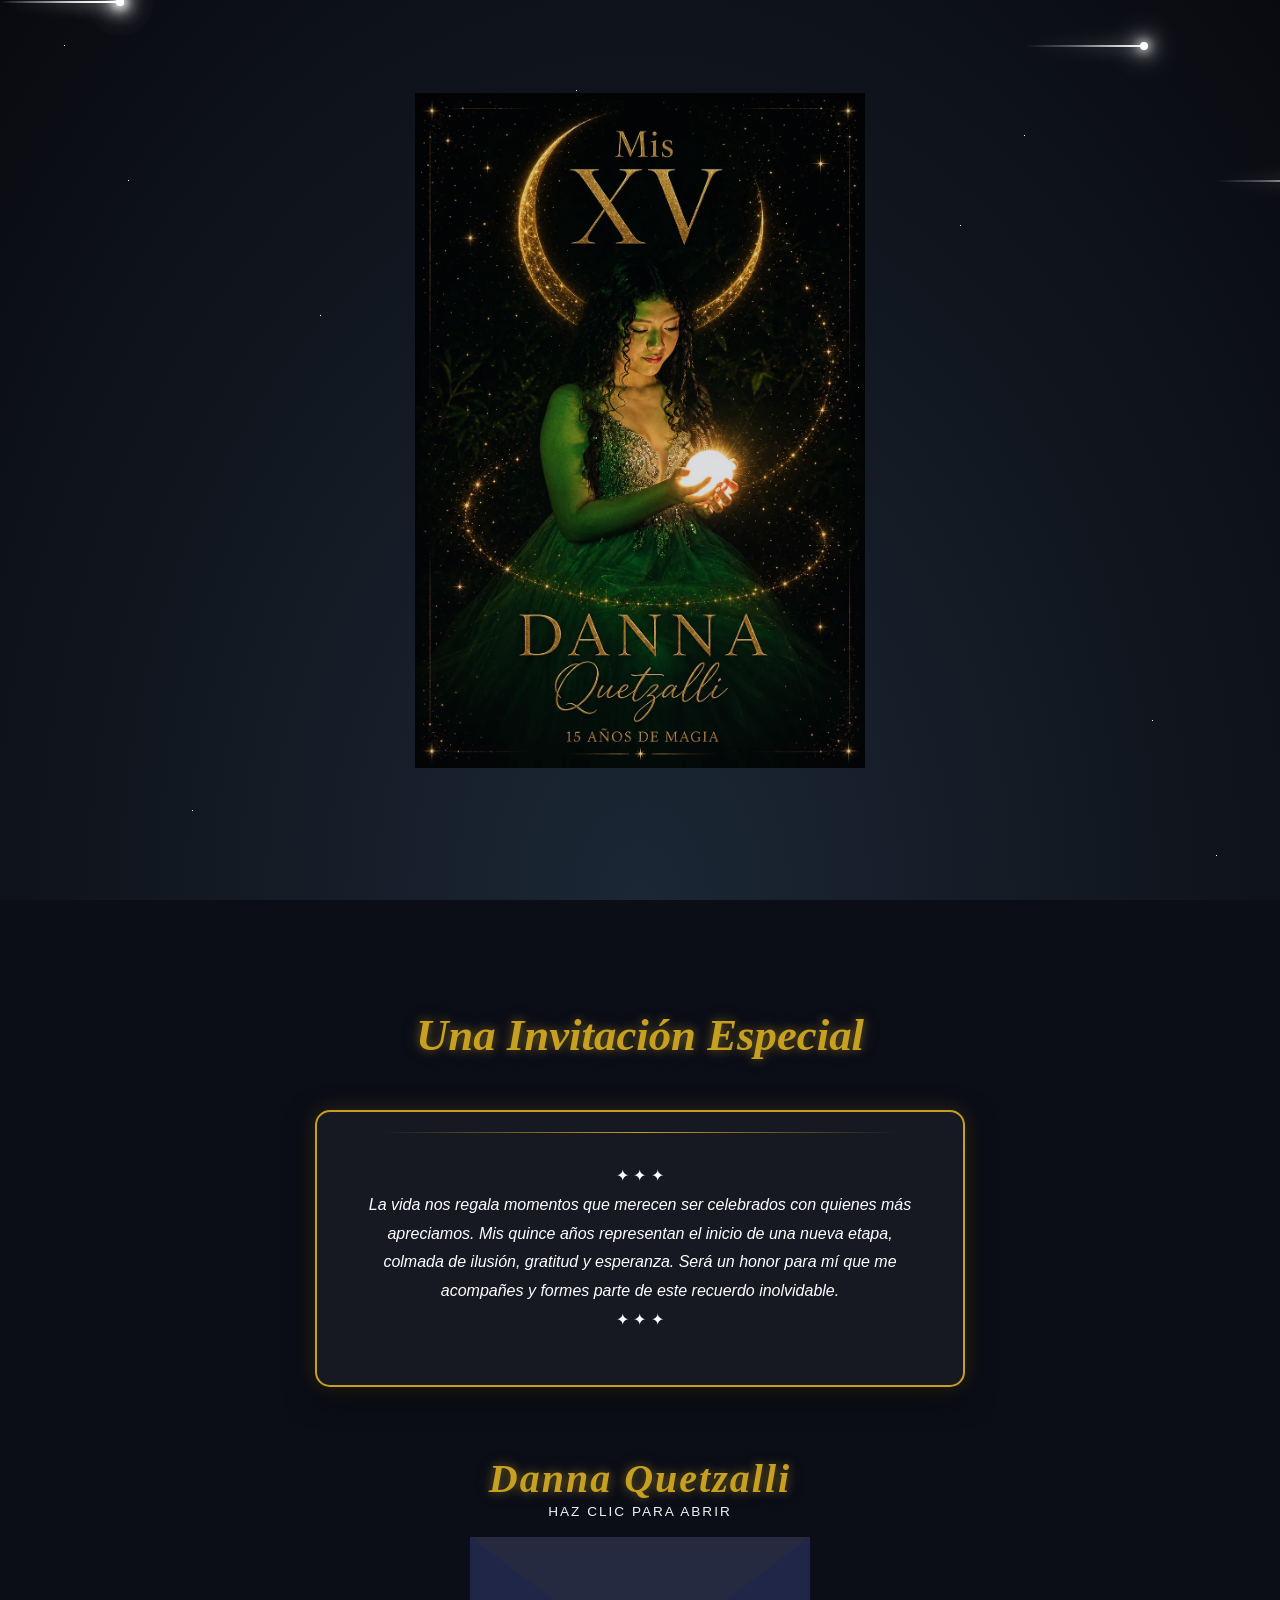
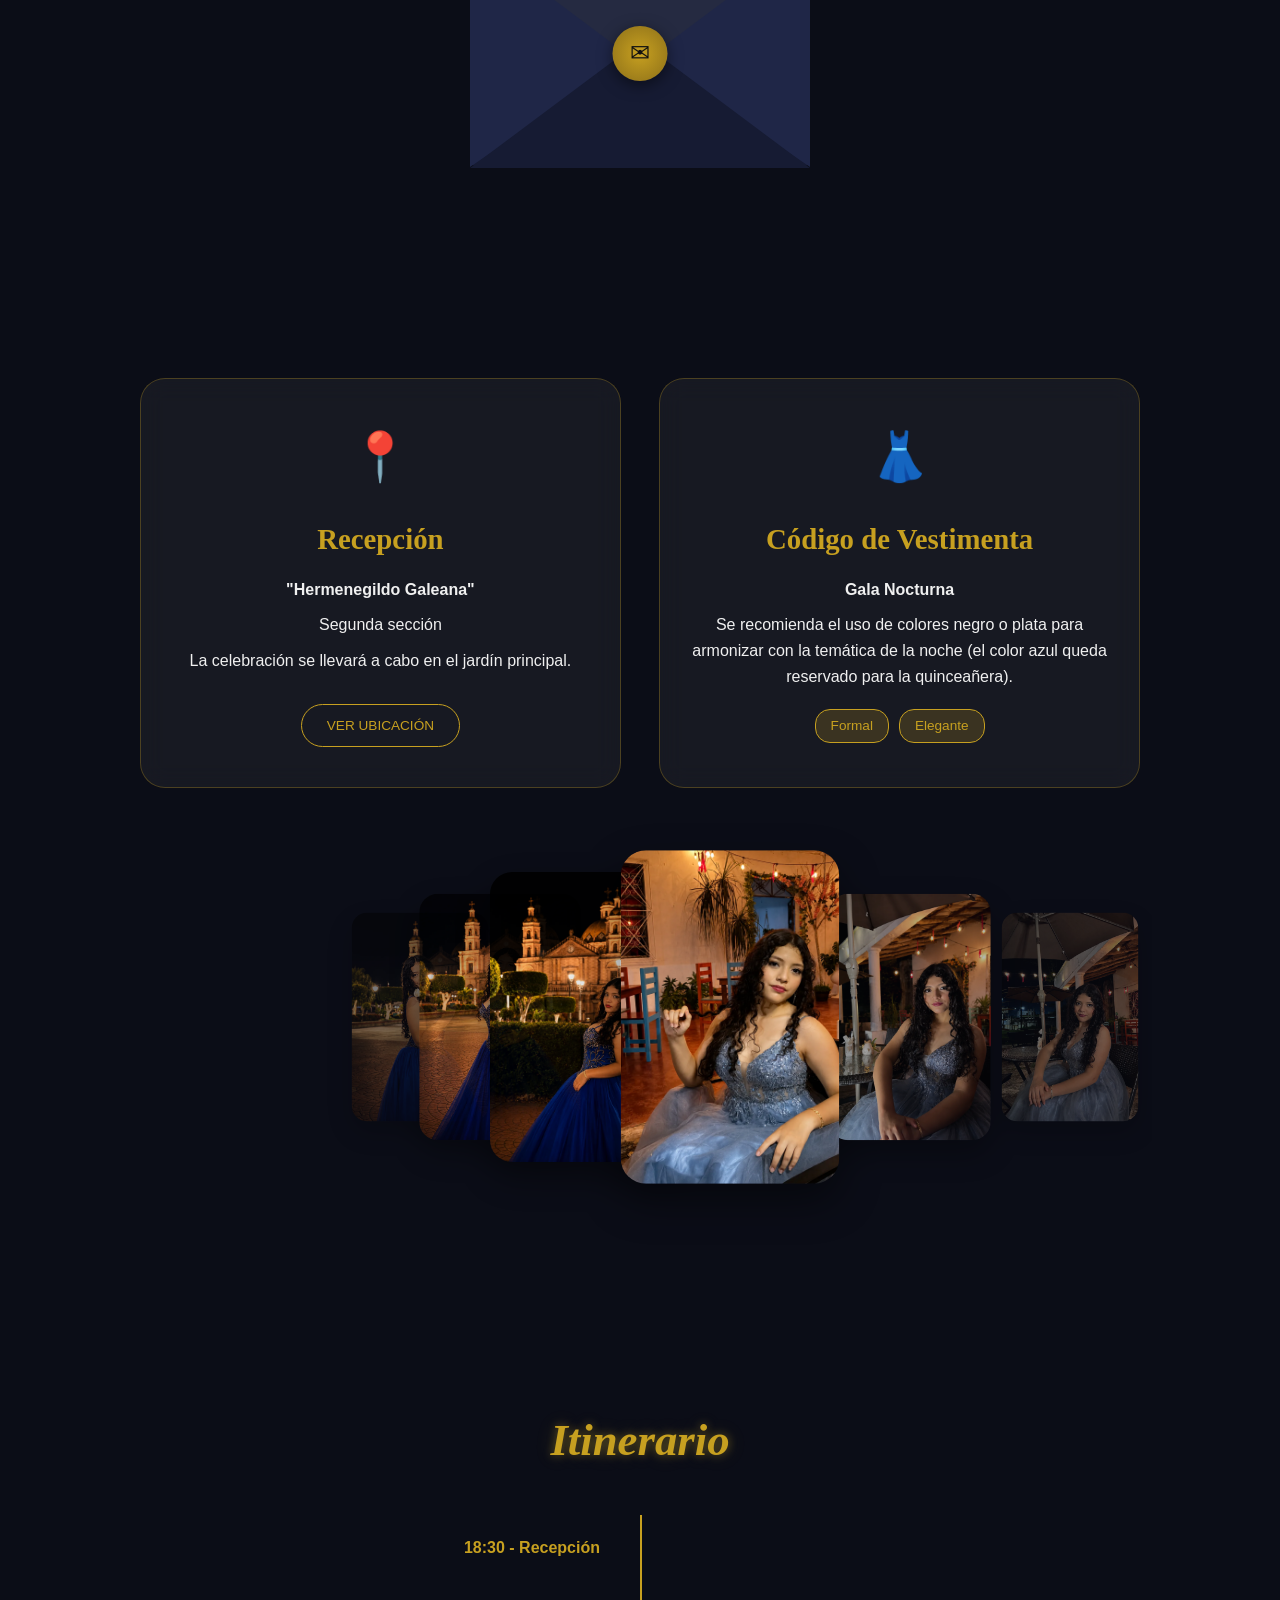
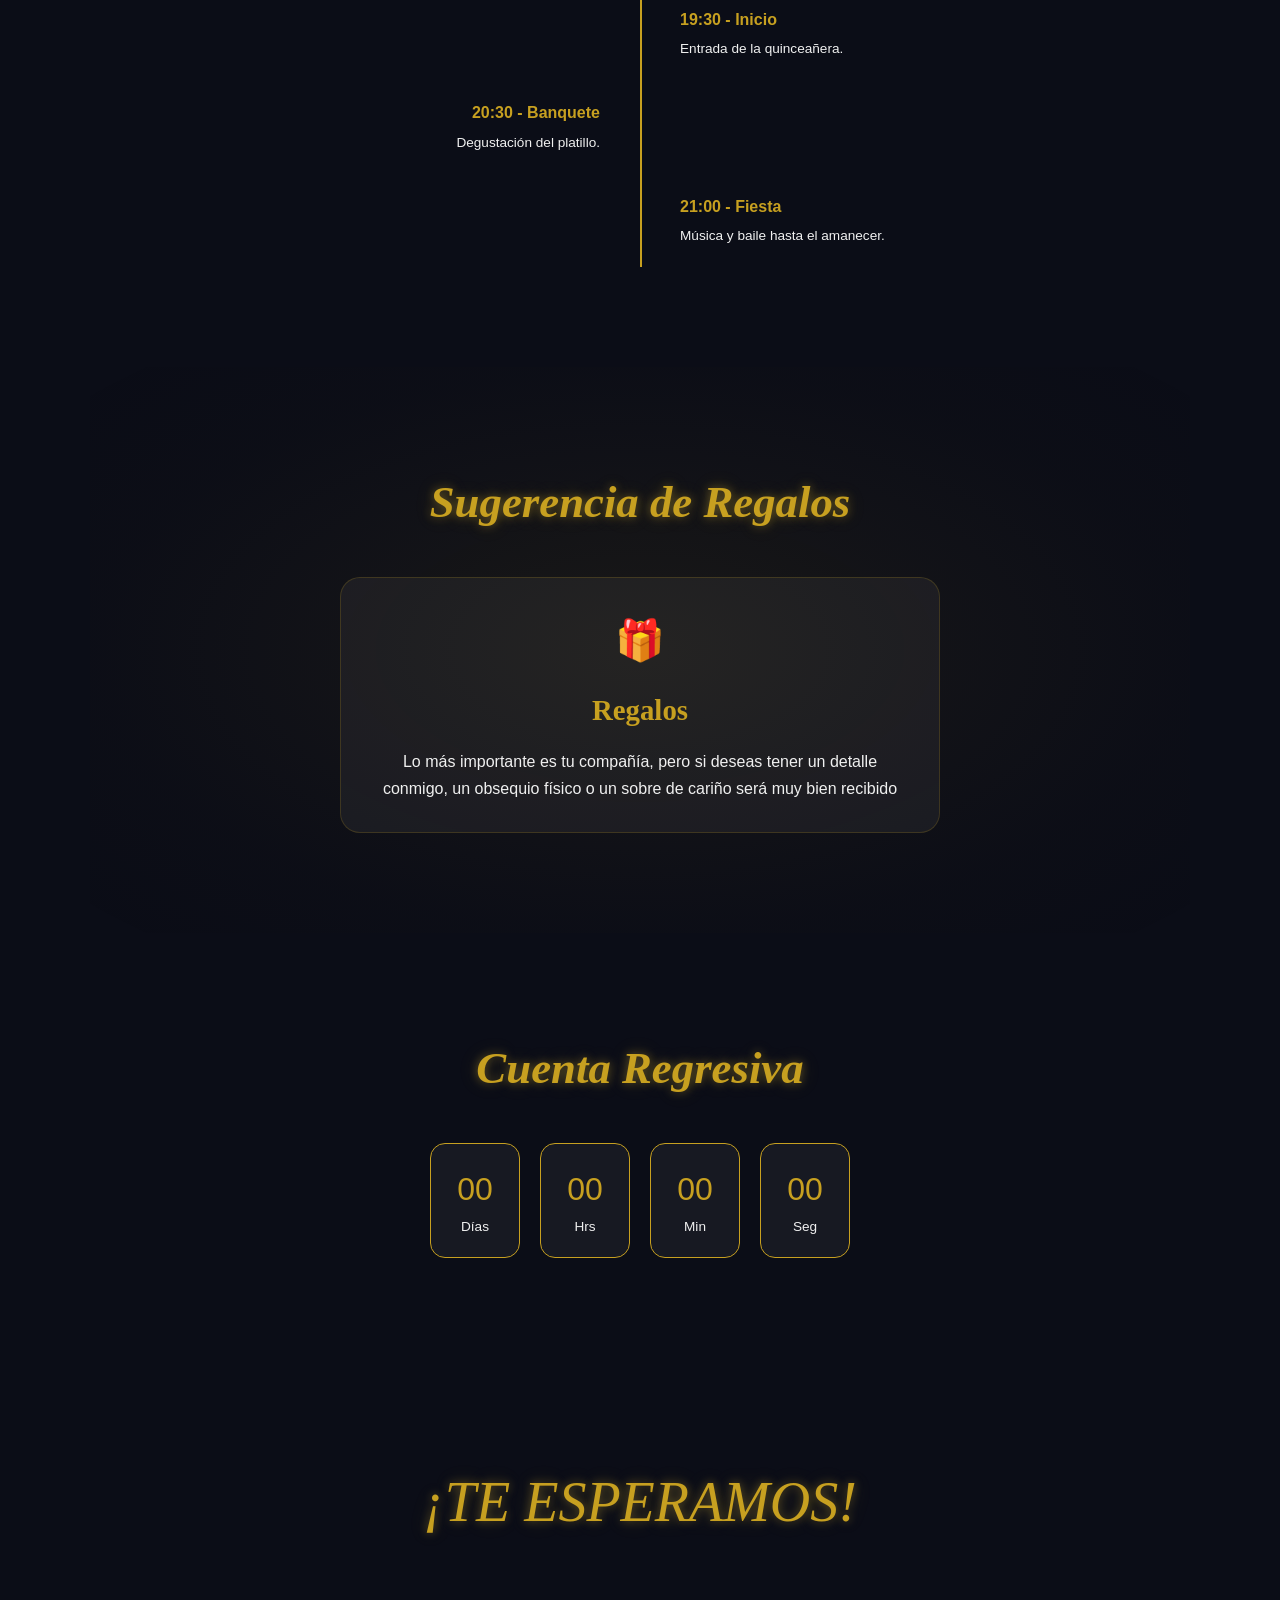
==== commit 76fc92ae: "Update invitacion.html" ====
--- a/invitacion.html
+++ b/invitacion.html
@@ -25,7 +25,7 @@
     <header class="hero">
     <div class="seccion-portada">
         <div class="foto-fondo">
-            <img src="img/imgprincipal.png" alt="Danna">
+            <img src="img/imgprincipal.webp" alt="Danna">
         </div>
     </div>
 </header>
@@ -117,12 +117,12 @@
     </div>
     <section class="carousel-xv">
     <div class="carousel-track">
-        <img src="img/foto1.png" class="carousel-img">
-        <img src="img/foto2.png" class="carousel-img">
-        <img src="img/foto3.png" class="carousel-img">
-        <img src="img/foto4.png" class="carousel-img">
-        <img src="img/foto5.png" class="carousel-img">
-        <img src="img/foto6.png" class="carousel-img">
+        <img src="img/foto1.webp" class="carousel-img">
+        <img src="img/foto2.webp" class="carousel-img">
+        <img src="img/foto3.webp" class="carousel-img">
+        <img src="img/foto4.webp" class="carousel-img">
+        <img src="img/foto5.webp" class="carousel-img">
+        <img src="img/foto6.webp" class="carousel-img">
     </div>
 </section>
 </section>
